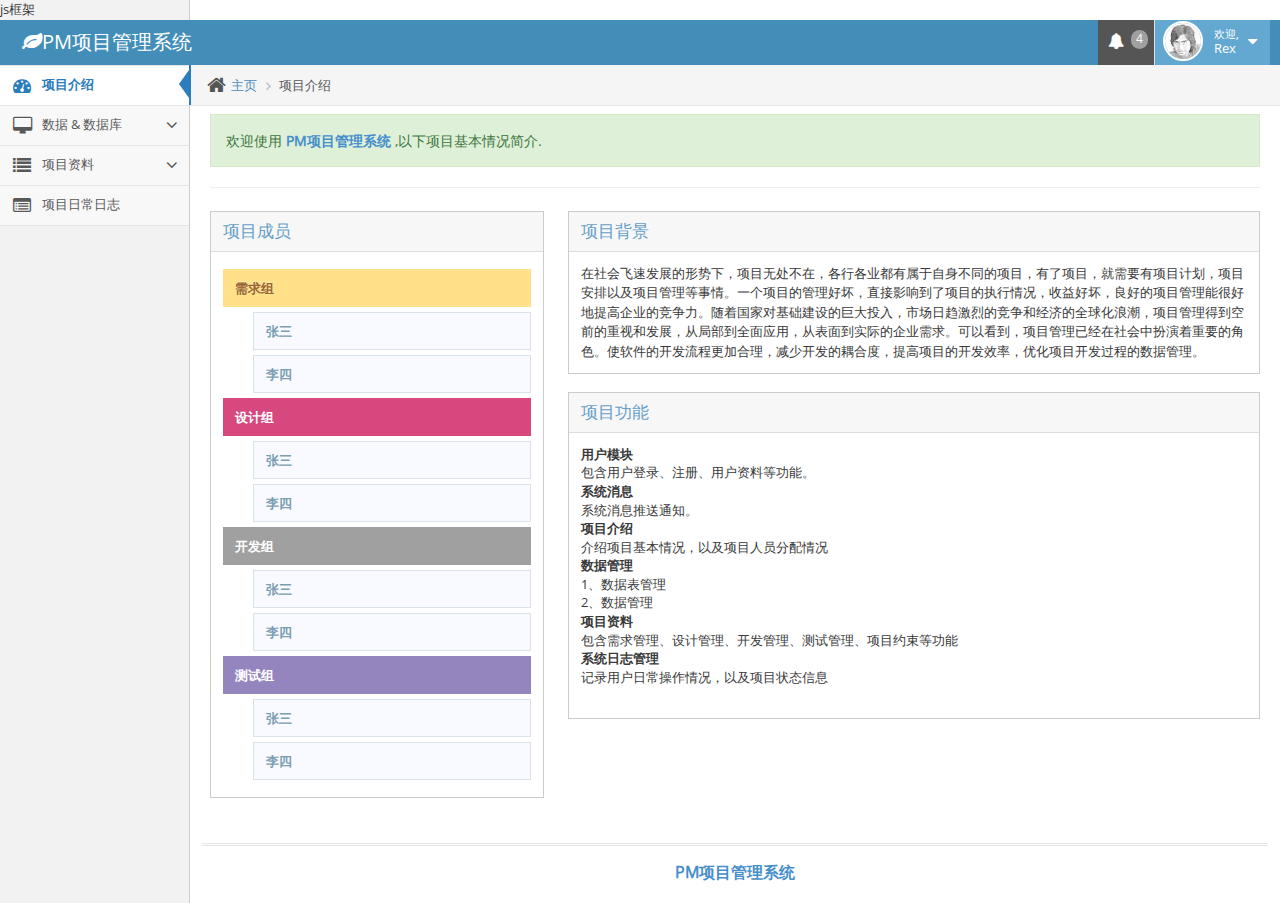
==== index.html @ 8cd5aca8 "upload files" ====
<!DOCTYPE html>
<html>
	<head>
		<meta http-equiv="Content-Type" content="text/html;charset=utf-8" />
		<title>PM项目管理系统</title>
        <!--bootstrap样式-->
		<link rel="stylesheet" href="resources/assets/css/bootstrap.min.css" />
        <!--图标-->
		<link rel="stylesheet" href="resources/assets/font-awesome/4.2.0/css/font-awesome.min.css" />
		<!--字体-->
        <link rel="stylesheet" href="resources/assets/fonts/fonts.googleapis.com.css" />
        <!--ace框架样式-->
		<link rel="stylesheet" href="resources/assets/css/ace.min.css" class="ace-main-stylesheet" id="main-ace-style" />
        <script src="resources/assets/js/jquery.2.1.1.min.js"></script>
		js框架
		<script src="resources/js/index.js"></script>
		<script src="resources/js/app/dbApp/dbComp.js"></script>
        <!--bootstrap的js-->
		<script src="resources/assets/js/bootstrap.min.js"></script>
        <!--框架js-->
		<script src="resources/assets/js/ace-elements.min.js"></script>
		<script src="resources/assets/js/ace.min.js"></script>
        <script src="resources/assets/js/ace-extra.min.js"></script>
	</head>

	<body class="no-skin">
        <!--顶部-->
		<div id="navbar" class="navbar navbar-default">
            <script type="text/javascript">
				try{ace.settings.check('navbar' , 'fixed')}catch(e){}
			</script>
			<div class="navbar-container" id="navbar-container">
				<div class="navbar-header pull-left">
					<a href="index.html" class="navbar-brand">
						<small><i class="fa fa-leaf"></i>PM项目管理系统</small>
					</a>
				</div>

				<div class="navbar-buttons navbar-header pull-right" role="navigation">
					<ul class="nav ace-nav">
						<li class="grey">
							<a data-toggle="dropdown" class="dropdown-toggle" href="#">
								<i class="ace-icon fa fa-bell"></i>
								<span class="badge badge-grey">4</span>
							</a>
							<ul class="dropdown-menu-right dropdown-navbar dropdown-menu dropdown-caret dropdown-close">
								<li class="dropdown-header">
									<i class="ace-icon fa fa-check"></i>
									4 数据更新
								</li>
								<li class="dropdown-content">
									<ul class="dropdown-menu dropdown-navbar">
										<li>
											<a href="#" class="clearfix">
												<img src="resources/assets/avatars/avatar.png" class="msg-photo" alt="Alex's Avatar" />
												<span class="msg-body">
													<span class="msg-title">
														<span class="blue">王五:</span>
														提交了任务
													</span>
													<span class="msg-time">
														<i class="ace-icon fa fa-clock-o"></i>
														<span>1 分钟之前</span>
													</span>
												</span>
											</a>
										</li>
										<li>
											<a href="#" class="clearfix">
												<img src="resources/assets/avatars/avatar3.png" class="msg-photo" alt="Susan's Avatar" />
												<span class="msg-body">
													<span class="msg-title">
														<span class="blue">张三:</span>
														修改了数据表test
													</span>
													<span class="msg-time">
														<i class="ace-icon fa fa-clock-o"></i>
														<span>20 分钟之前</span>
													</span>
												</span>
											</a>
										</li>
										<li>
											<a href="#" class="clearfix">
												<img src="resources/assets/avatars/avatar4.png" class="msg-photo" alt="Bob's Avatar" />
												<span class="msg-body">
													<span class="msg-title">
														<span class="blue">李四:</span>
														提交了任务A设计文档
													</span>
													<span class="msg-time">
														<i class="ace-icon fa fa-clock-o"></i>
														<span>13:15</span>
													</span>
												</span>
											</a>
										</li>
										<li>
											<a href="#" class="clearfix">
												<img src="resources/assets/avatars/avatar2.png" class="msg-photo" alt="Kate's Avatar" />
												<span class="msg-body">
													<span class="msg-title">
														<span class="blue">杨六:</span>
														删除了数据表test记录1 ...
													</span>
													<span class="msg-time">
														<i class="ace-icon fa fa-clock-o"></i>
														<span>13:33</span>
													</span>
												</span>
											</a>
										</li>
										<li>
											<a href="#" class="clearfix">
												<img src="resources/assets/avatars/avatar5.png" class="msg-photo" alt="Fred's Avatar" />
												<span class="msg-body">
													<span class="msg-title">
														<span class="blue">陈一:</span>
														审核了任务六的部署申请
													</span>
													<span class="msg-time">
														<i class="ace-icon fa fa-clock-o"></i>
														<span>22:09</span>
													</span>
												</span>
											</a>
										</li>
									</ul>
								</li>
							</ul>
						</li>

						<li class="light-blue">
							<a data-toggle="dropdown" href="#" class="dropdown-toggle">
								<img class="nav-user-photo" src="resources/assets/avatars/user.jpg" alt="Jason's Photo" />
								<span class="user-info">
									<small>欢迎,</small>
									Rex
								</span>
								<i class="ace-icon fa fa-caret-down"></i>
							</a>
							<ul class="user-menu dropdown-menu-right dropdown-menu dropdown-yellow dropdown-caret dropdown-close">
								<li>
									<a onclick="showProfile()">
										<i class="ace-icon fa fa-user"></i>
										个人资料
									</a>
								</li>
								<li class="divider"></li>
								<li>
									<a href="login.html" id="loginout">
										<i class="ace-icon fa fa-power-off"></i>
										注销
									</a>
								</li>
							</ul>
						</li>
					</ul>
				</div>
			</div>
		</div>

        <!--左侧导航菜单-->
		<!--等于号左边的表示属性，右边表示值-->
		<div class="main-container" id="main-container">
			<div id="sidebar" class="sidebar responsive">
				<ul class="nav nav-list" id="pm-nav">
					<li class="active">
						<a comp="projectIntrComp" style="cursor: pointer">
							<i class="menu-icon fa fa-tachometer"></i>
							<span class="menu-text"> 项目介绍 </span>
						</a>
					</li>
					<li class="">
						<a href="#" class="dropdown-toggle">
							<i class="menu-icon fa fa-desktop"></i>
							<span class="menu-text">
								数据 &amp; 数据库
							</span>
							<b class="arrow fa fa-angle-down"></b>
						</a>
						<ul class="submenu">
							<li class="">
								<a href="#" class="dropdown-toggle">
									<i class="menu-icon fa fa-caret-right"></i>
									数据库管理
									<b class="arrow fa fa-angle-down"></b>
								</a>
								<ul class="submenu">
									<li class="">
										<a comp="dbDetailComp" style="cursor: pointer">
											<i class="menu-icon fa fa-caret-right"></i>
											数据表详情
										</a>
									</li>
									<li class="">
										<a comp="dbComp" style="cursor: pointer">
											<i class="menu-icon fa fa-caret-right"></i>
											SQL脚本
										</a>
									</li>
								</ul>
							</li>
						</ul>
					</li>
					<li class="">
						<a href="#" class="dropdown-toggle">
							<i class="menu-icon fa fa-list"></i>
							<span class="menu-text"> 项目资料 </span>
							<b class="arrow fa fa-angle-down"></b>
						</a>
						<ul class="submenu">
                            <li class="">
								<a comp="projectDocumentComp" style="cursor: pointer">
									<i class="menu-icon fa fa-caret-right"></i>
									项目约束
								</a>
							</li>
							<li class="">
								<a comp="needDocumentComp" style="cursor: pointer">
									<i class="menu-icon fa fa-caret-right"></i>
									需求文档
								</a>
							</li>
							<li class="">
								<a comp="designDocumentComp" style="cursor: pointer">
									<i class="menu-icon fa fa-caret-right"></i>
									设计文档
								</a>
							</li>
							<li class="">
								<a comp="develorDocumentComp" style="cursor: pointer">
									<i class="menu-icon fa fa-caret-right"></i>
									开发文档
								</a>
							</li>
							
							<li class="">
								<a comp="testDocumentComp" style="cursor: pointer">
									<i class="menu-icon fa fa-caret-right"></i>
									测试文档
								</a>
							</li>
						</ul>
					</li>
					<li class="">
						<a comp="logComp" style="cursor: pointer">
							<i class="menu-icon fa fa-list-alt"></i>
							<span class="menu-text">项目日常日志</span>
						</a>
					</li>
				</ul>
			</div>

            <!--中间内容展示-->
			<div class="main-content">
				<div class="main-content-inner">
                    <!--顶部介绍-->
					<div class="breadcrumbs" id="breadcrumbs">
						<ul class="breadcrumb">
							<li>
								<i class="ace-icon fa fa-home home-icon"></i>
								<a href="#">主页</a>
							</li>
							<li class="active" id="childTitle">项目介绍</li>
						</ul>
					</div>
                    
                    <!--中间展示面板-->
					<div class="page-content">
						<div id="middle-content">
                            <iframe id="iframe" style="border:0px;frameborder:0px;width:100%;height:685px;scrolling=no" src="introduce.html">
                            </iframe>
                        </div>
					</div>
				</div>
			</div>

            <!--底部-->
			<div class="footer">
				<div class="footer-inner">
					<div class="footer-content">
						<span class="bigger-120">
							<span class="blue bolder">PM项目管理系统</span>
						</span>
					</div>
				</div>
			</div>
		</div>
	</body>
</html>
---- resources/assets/fonts/fonts.googleapis.com.css ----
@font-face {
  font-family: 'Open Sans';
  font-style: normal;
  font-weight: 300;
  src: local('Open Sans Light'), local('OpenSans-Light'), url(aaa.woff) format('woff');
}
@font-face {
  font-family: 'Open Sans';
  font-style: normal;
  font-weight: 400;
  src: local('Open Sans'), local('OpenSans'), url(abc.woff) format('woff');
}
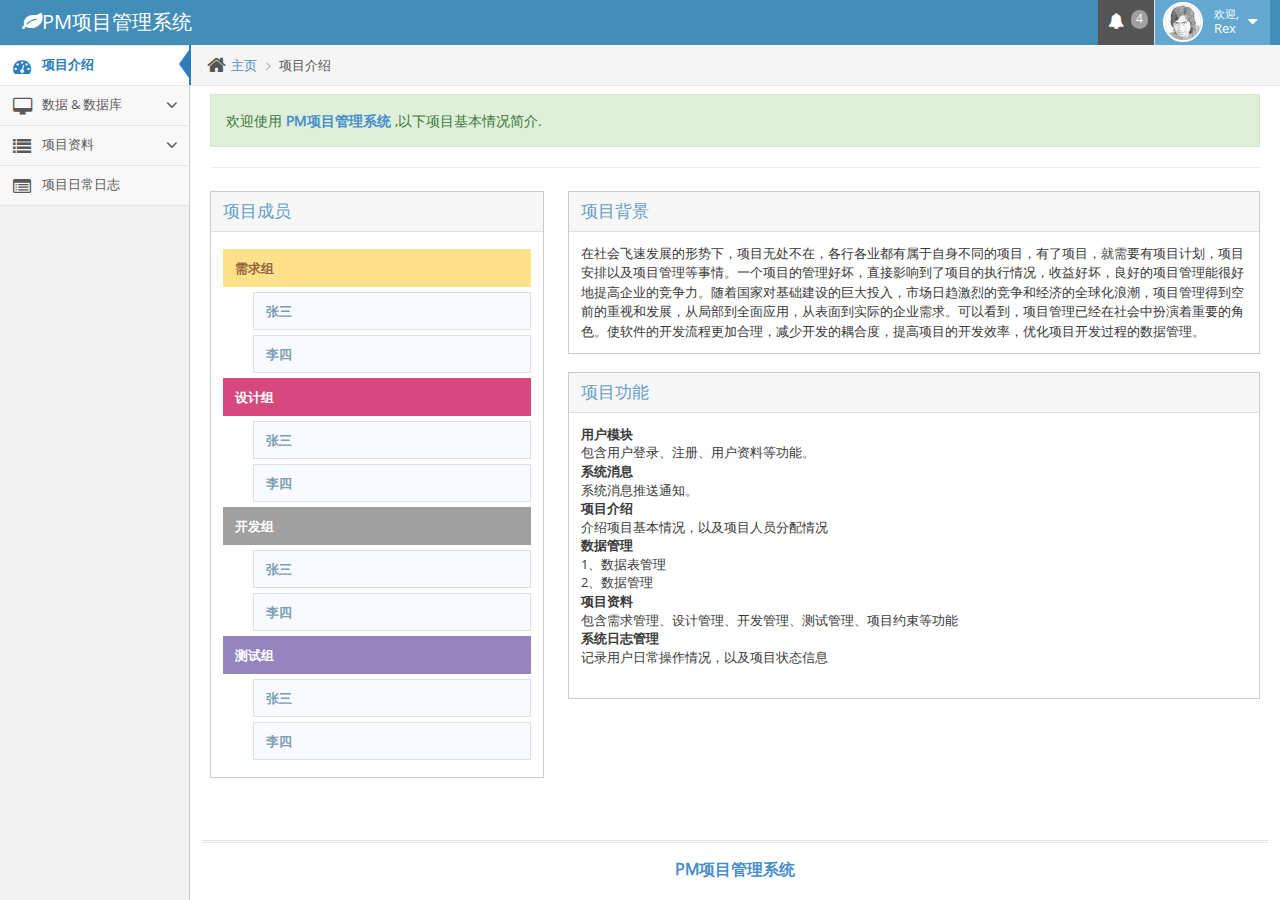
==== commit f56e2f3a: "upload files" ====
--- a/index.html
+++ b/index.html
@@ -12,7 +12,6 @@
         <!--ace框架样式-->
 		<link rel="stylesheet" href="resources/assets/css/ace.min.css" class="ace-main-stylesheet" id="main-ace-style" />
         <script src="resources/assets/js/jquery.2.1.1.min.js"></script>
-		js框架
 		<script src="resources/js/index.js"></script>
 		<script src="resources/js/app/dbApp/dbComp.js"></script>
         <!--bootstrap的js-->
@@ -269,7 +268,7 @@
                     <!--中间展示面板-->
 					<div class="page-content">
 						<div id="middle-content">
-                            <iframe id="iframe" style="border:0px;frameborder:0px;width:100%;height:685px;scrolling=no" src="introduce.html">
+                            <iframe id="swan" style="border:0px;frameborder:0px;width:100%;height:685px;scrolling=no" src="introduce.html">
                             </iframe>
                         </div>
 					</div>
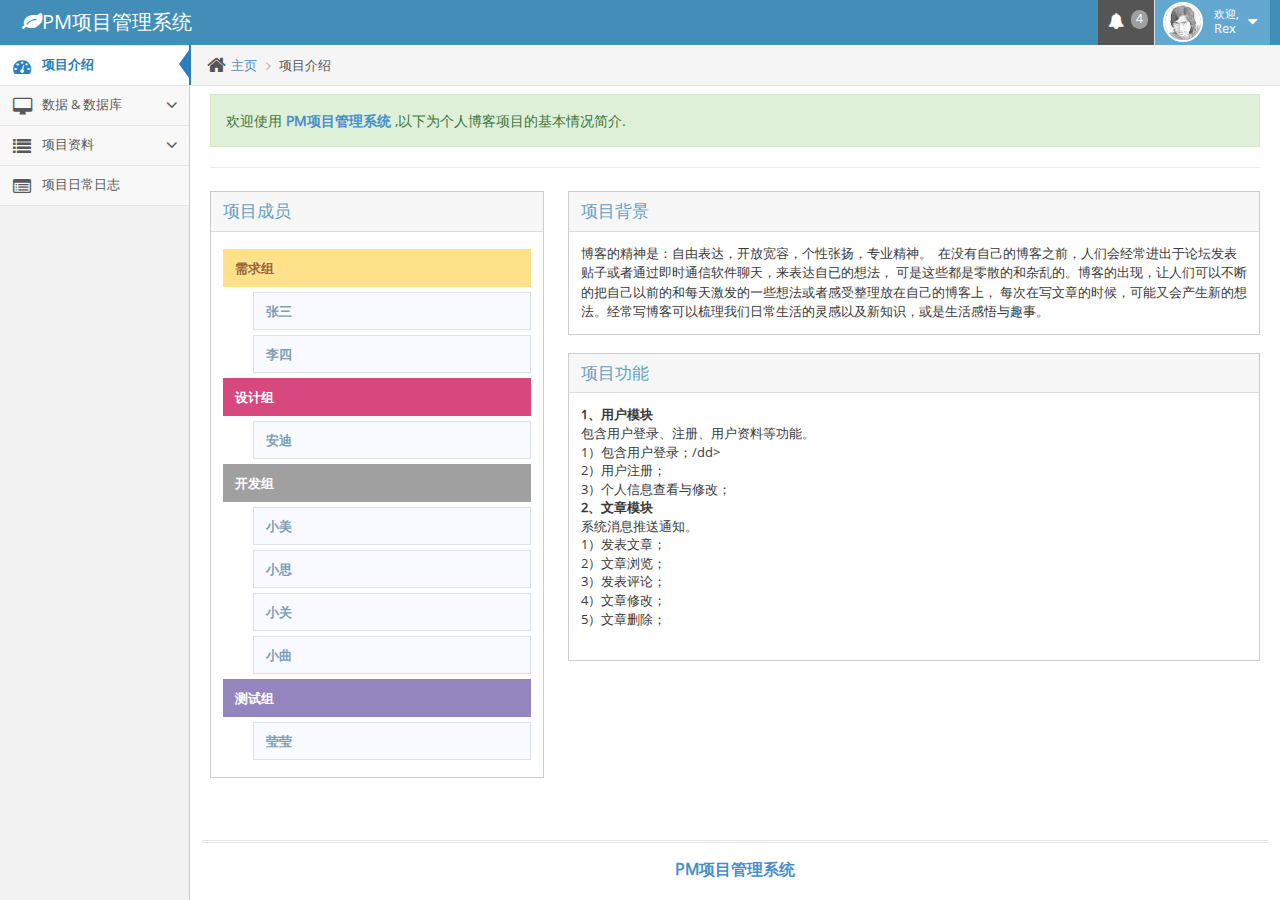
==== commit 45665082: "upload files" ====
--- a/index.html
+++ b/index.html
@@ -51,7 +51,7 @@
 									<ul class="dropdown-menu dropdown-navbar">
 										<li>
 											<a href="#" class="clearfix">
-												<img src="resources/assets/avatars/avatar.png" class="msg-photo" alt="Alex's Avatar" />
+												<img src="resources/assets/avatars/avatar.png" class="msg-photo" />
 												<span class="msg-body">
 													<span class="msg-title">
 														<span class="blue">王五:</span>
@@ -66,7 +66,7 @@
 										</li>
 										<li>
 											<a href="#" class="clearfix">
-												<img src="resources/assets/avatars/avatar3.png" class="msg-photo" alt="Susan's Avatar" />
+												<img src="resources/assets/avatars/avatar3.png" class="msg-photo"/>
 												<span class="msg-body">
 													<span class="msg-title">
 														<span class="blue">张三:</span>
@@ -81,7 +81,7 @@
 										</li>
 										<li>
 											<a href="#" class="clearfix">
-												<img src="resources/assets/avatars/avatar4.png" class="msg-photo" alt="Bob's Avatar" />
+												<img src="resources/assets/avatars/avatar4.png" class="msg-photo" />
 												<span class="msg-body">
 													<span class="msg-title">
 														<span class="blue">李四:</span>
@@ -96,7 +96,7 @@
 										</li>
 										<li>
 											<a href="#" class="clearfix">
-												<img src="resources/assets/avatars/avatar2.png" class="msg-photo" alt="Kate's Avatar" />
+												<img src="resources/assets/avatars/avatar2.png" class="msg-photo" />
 												<span class="msg-body">
 													<span class="msg-title">
 														<span class="blue">杨六:</span>
@@ -111,7 +111,7 @@
 										</li>
 										<li>
 											<a href="#" class="clearfix">
-												<img src="resources/assets/avatars/avatar5.png" class="msg-photo" alt="Fred's Avatar" />
+												<img src="resources/assets/avatars/avatar5.png" class="msg-photo"/>
 												<span class="msg-body">
 													<span class="msg-title">
 														<span class="blue">陈一:</span>
@@ -131,7 +131,7 @@
 
 						<li class="light-blue">
 							<a data-toggle="dropdown" href="#" class="dropdown-toggle">
-								<img class="nav-user-photo" src="resources/assets/avatars/user.jpg" alt="Jason's Photo" />
+								<img class="nav-user-photo" src="resources/assets/avatars/user.jpg"/>
 								<span class="user-info">
 									<small>欢迎,</small>
 									Rex
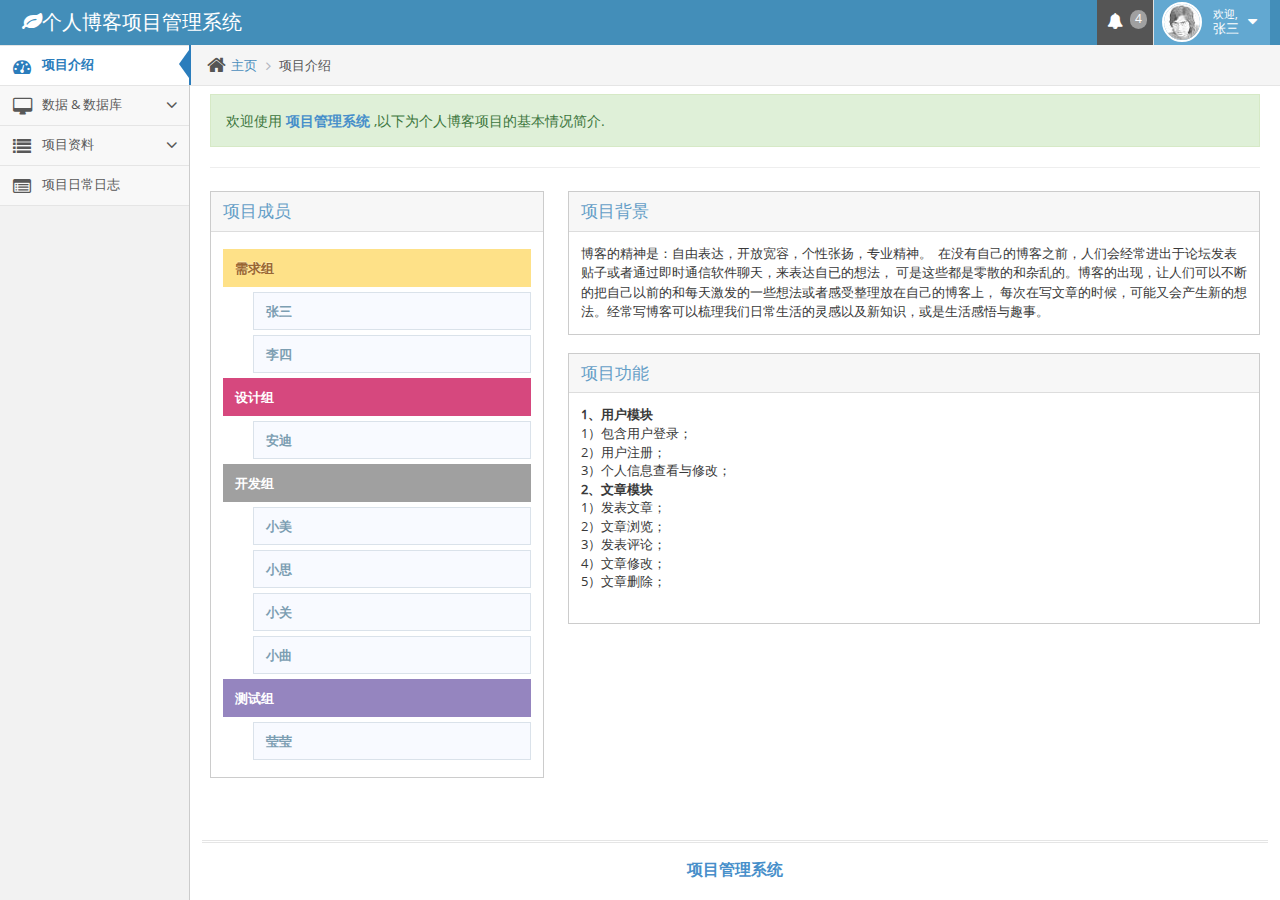
==== commit 9d06c431: "upload files" ====
--- a/index.html
+++ b/index.html
@@ -2,7 +2,7 @@
 <html>
 	<head>
 		<meta http-equiv="Content-Type" content="text/html;charset=utf-8" />
-		<title>PM项目管理系统</title>
+		<title>个人博客项目管理系统</title>
         <!--bootstrap样式-->
 		<link rel="stylesheet" href="resources/assets/css/bootstrap.min.css" />
         <!--图标-->
@@ -13,7 +13,6 @@
 		<link rel="stylesheet" href="resources/assets/css/ace.min.css" class="ace-main-stylesheet" id="main-ace-style" />
         <script src="resources/assets/js/jquery.2.1.1.min.js"></script>
 		<script src="resources/js/index.js"></script>
-		<script src="resources/js/app/dbApp/dbComp.js"></script>
         <!--bootstrap的js-->
 		<script src="resources/assets/js/bootstrap.min.js"></script>
         <!--框架js-->
@@ -25,32 +24,28 @@
 	<body class="no-skin">
         <!--顶部-->
 		<div id="navbar" class="navbar navbar-default">
-            <script type="text/javascript">
-				try{ace.settings.check('navbar' , 'fixed')}catch(e){}
-			</script>
 			<div class="navbar-container" id="navbar-container">
 				<div class="navbar-header pull-left">
 					<a href="index.html" class="navbar-brand">
-						<small><i class="fa fa-leaf"></i>PM项目管理系统</small>
+						<small><i class="fa fa-leaf"></i>个人博客项目管理系统</small>
 					</a>
 				</div>
 
 				<div class="navbar-buttons navbar-header pull-right" role="navigation">
 					<ul class="nav ace-nav">
 						<li class="grey">
-							<a data-toggle="dropdown" class="dropdown-toggle" href="#">
+							<a data-toggle="dropdown" class="dropdown-toggle" href="">
 								<i class="ace-icon fa fa-bell"></i>
 								<span class="badge badge-grey">4</span>
 							</a>
 							<ul class="dropdown-menu-right dropdown-navbar dropdown-menu dropdown-caret dropdown-close">
 								<li class="dropdown-header">
-									<i class="ace-icon fa fa-check"></i>
-									4 数据更新
+									4 条新消息
 								</li>
 								<li class="dropdown-content">
 									<ul class="dropdown-menu dropdown-navbar">
 										<li>
-											<a href="#" class="clearfix">
+											<a href="" class="clearfix">
 												<img src="resources/assets/avatars/avatar.png" class="msg-photo" />
 												<span class="msg-body">
 													<span class="msg-title">
@@ -65,7 +60,7 @@
 											</a>
 										</li>
 										<li>
-											<a href="#" class="clearfix">
+											<a href="" class="clearfix">
 												<img src="resources/assets/avatars/avatar3.png" class="msg-photo"/>
 												<span class="msg-body">
 													<span class="msg-title">
@@ -80,7 +75,7 @@
 											</a>
 										</li>
 										<li>
-											<a href="#" class="clearfix">
+											<a href="" class="clearfix">
 												<img src="resources/assets/avatars/avatar4.png" class="msg-photo" />
 												<span class="msg-body">
 													<span class="msg-title">
@@ -89,13 +84,13 @@
 													</span>
 													<span class="msg-time">
 														<i class="ace-icon fa fa-clock-o"></i>
-														<span>13:15</span>
-													</span>
-												</span>
-											</a>
-										</li>
-										<li>
-											<a href="#" class="clearfix">
+														<span>2016-05-01 13:15</span>
+													</span>
+												</span>
+											</a>
+										</li>
+										<li>
+											<a href="" class="clearfix">
 												<img src="resources/assets/avatars/avatar2.png" class="msg-photo" />
 												<span class="msg-body">
 													<span class="msg-title">
@@ -110,7 +105,7 @@
 											</a>
 										</li>
 										<li>
-											<a href="#" class="clearfix">
+											<a href="" class="clearfix">
 												<img src="resources/assets/avatars/avatar5.png" class="msg-photo"/>
 												<span class="msg-body">
 													<span class="msg-title">
@@ -130,11 +125,10 @@
 						</li>
 
 						<li class="light-blue">
-							<a data-toggle="dropdown" href="#" class="dropdown-toggle">
+							<a data-toggle="dropdown" href="" class="dropdown-toggle">
 								<img class="nav-user-photo" src="resources/assets/avatars/user.jpg"/>
 								<span class="user-info">
-									<small>欢迎,</small>
-									Rex
+									<small>欢迎,</small>张三
 								</span>
 								<i class="ace-icon fa fa-caret-down"></i>
 							</a>
@@ -165,13 +159,13 @@
 			<div id="sidebar" class="sidebar responsive">
 				<ul class="nav nav-list" id="pm-nav">
 					<li class="active">
-						<a comp="projectIntrComp" style="cursor: pointer">
+						<a comp="introduce" pageh="651px" style="cursor: pointer">
 							<i class="menu-icon fa fa-tachometer"></i>
 							<span class="menu-text"> 项目介绍 </span>
 						</a>
 					</li>
 					<li class="">
-						<a href="#" class="dropdown-toggle">
+						<a href="" class="dropdown-toggle">
 							<i class="menu-icon fa fa-desktop"></i>
 							<span class="menu-text">
 								数据 &amp; 数据库
@@ -180,70 +174,61 @@
 						</a>
 						<ul class="submenu">
 							<li class="">
-								<a href="#" class="dropdown-toggle">
-									<i class="menu-icon fa fa-caret-right"></i>
-									数据库管理
-									<b class="arrow fa fa-angle-down"></b>
-								</a>
-								<ul class="submenu">
-									<li class="">
-										<a comp="dbDetailComp" style="cursor: pointer">
-											<i class="menu-icon fa fa-caret-right"></i>
-											数据表详情
-										</a>
-									</li>
-									<li class="">
-										<a comp="dbComp" style="cursor: pointer">
-											<i class="menu-icon fa fa-caret-right"></i>
-											SQL脚本
-										</a>
-									</li>
-								</ul>
+								<a comp="db" pageh="800px" style="cursor: pointer">
+									<i class="menu-icon fa fa-caret-right"></i>
+									<span>数据表详情</span>
+								</a>
+							</li>
+							<li class="">
+								<a comp="dbsql" pageh="600px" style="cursor: pointer">
+									<i class="menu-icon fa fa-caret-right"></i>
+									<span>SQL脚本</span>
+								</a>
 							</li>
 						</ul>
 					</li>
 					<li class="">
-						<a href="#" class="dropdown-toggle">
+						<a href="" class="dropdown-toggle">
 							<i class="menu-icon fa fa-list"></i>
 							<span class="menu-text"> 项目资料 </span>
 							<b class="arrow fa fa-angle-down"></b>
 						</a>
 						<ul class="submenu">
                             <li class="">
-								<a comp="projectDocumentComp" style="cursor: pointer">
-									<i class="menu-icon fa fa-caret-right"></i>
-									项目约束
-								</a>
-							</li>
-							<li class="">
-								<a comp="needDocumentComp" style="cursor: pointer">
-									<i class="menu-icon fa fa-caret-right"></i>
-									需求文档
-								</a>
-							</li>
-							<li class="">
-								<a comp="designDocumentComp" style="cursor: pointer">
-									<i class="menu-icon fa fa-caret-right"></i>
-									设计文档
-								</a>
-							</li>
-							<li class="">
-								<a comp="develorDocumentComp" style="cursor: pointer">
-									<i class="menu-icon fa fa-caret-right"></i>
-									开发文档
+								<a comp="item" pageh="800px" style="cursor: pointer">
+									<i class="menu-icon fa fa-caret-right"></i>
+									<span>项目约束</span>
+								</a>
+							</li>
+							<li class="">
+								<a comp="need" pageh="900px" style="cursor: pointer">
+									<i class="menu-icon fa fa-caret-right"></i>
+									<span>需求文档</span>
+								</a>
+							</li>
+							<li class="">
+								<a comp="" style="cursor: pointer">
+									<i class="menu-icon fa fa-caret-right"></i>
+									<span>设计文档</span>
+								</a>
+							</li>
+							<li class="">
+								<a comp="" style="cursor: pointer">
+									<i class="menu-icon fa fa-caret-right"></i>
+									<span>开发文档</span>
 								</a>
 							</li>
 							
 							<li class="">
-								<a comp="testDocumentComp" style="cursor: pointer">
-									<i class="menu-icon fa fa-caret-right"></i>
-									测试文档
+								<a comp="" style="cursor: pointer">
+									<i class="menu-icon fa fa-caret-right"></i>
+									<span>测试文档</span>
 								</a>
 							</li>
 						</ul>
 					</li>
 					<li class="">
-						<a comp="logComp" style="cursor: pointer">
+						<a comp="log" pageh="1160px" style="cursor: pointer">
 							<i class="menu-icon fa fa-list-alt"></i>
 							<span class="menu-text">项目日常日志</span>
 						</a>
@@ -259,7 +244,7 @@
 						<ul class="breadcrumb">
 							<li>
 								<i class="ace-icon fa fa-home home-icon"></i>
-								<a href="#">主页</a>
+								<a href="">主页</a>
 							</li>
 							<li class="active" id="childTitle">项目介绍</li>
 						</ul>
@@ -280,7 +265,7 @@
 				<div class="footer-inner">
 					<div class="footer-content">
 						<span class="bigger-120">
-							<span class="blue bolder">PM项目管理系统</span>
+							<span class="blue bolder">项目管理系统</span>
 						</span>
 					</div>
 				</div>
--- a/resources/assets/css/ace.min.css
+++ b/resources/assets/css/ace.min.css
@@ -1 +1 @@
-html{min-height:100%;position:relative}body{background-color:#e4e6e9;min-height:100%;padding-bottom:0;font-family:'Open Sans';font-size:13px;color:#393939;line-height:1.5}.main-container:before{display:block;content:"";position:absolute;z-index:-2;width:100%;max-width:inherit;bottom:0;top:0;background-color:#FFF}.main-container.container,.rtl .main-container.container{padding-left:0;padding-right:0}.main-container.container:before{-webkit-box-shadow:0 0 0 1px rgba(0,0,0,.1);box-shadow:0 0 0 1px rgba(0,0,0,.1);width:inherit}@media (max-width:767px){.main-container.container:before{-webkit-box-shadow:none;box-shadow:none;width:100%}}.main-content{margin-left:0;min-height:100%;padding:0}.main-content:before,.main-content:after{content:" ";display:table}.main-content:after{clear:both}.sidebar+.main-content{margin-left:190px}.page-content{background-color:#fff;position:relative;margin:0;padding:8px 20px 24px}.page-header{margin:0 0 12px;border-bottom:1px dotted #e2e2e2;padding-bottom:16px;padding-top:7px}.page-header h1{padding:0;margin:0 8px;font-size:24px;font-weight:lighter;color:#2679b5}.page-header h1 small{margin:0 6px;font-size:14px;font-weight:400;color:#8089a0}.ajax-loading-overlay{position:absolute;z-index:1999;left:0;right:0;top:0;bottom:0;background-color:rgba(255,255,255,.5);filter:progid:DXImageTransform.Microsoft.gradient(startColorstr='#80FFFFFF', endColorstr='#80FFFFFF', GradientType=0)}.ajax-loading-overlay>.ajax-loading-icon{position:relative;left:8px;top:8px}.ajax-loading-overlay.content-loaded{background-color:rgba(255,255,255,.4);filter:progid:DXImageTransform.Microsoft.gradient(startColorstr='#66FFFFFF', endColorstr='#66FFFFFF', GradientType=0)}.ajax-loading-overlay.almost-loaded{background-color:rgba(255,255,255,.3);filter:progid:DXImageTransform.Microsoft.gradient(startColorstr='#4CFFFFFF', endColorstr='#4CFFFFFF', GradientType=0)}.ajax-loading-overlay.ajax-overlay-body{position:fixed;z-index:2999}.ajax-loading-overlay.ajax-overlay-body>.ajax-loading-icon{left:8px;top:8px}.ace-icon{text-align:center}a:focus,a:active{text-decoration:none}h1{font-size:32px;font-weight:400;font-family:"Open Sans","Helvetica Neue",Helvetica,Arial,sans-serif}h1.smaller{font-size:31px}h1.bigger{font-size:33px}h1.block{margin-bottom:16px}h2{font-size:26px;font-weight:400;font-family:"Open Sans","Helvetica Neue",Helvetica,Arial,sans-serif}h2.smaller{font-size:25px}h2.bigger{font-size:27px}h2.block{margin-bottom:16px}h3{font-size:22px;font-weight:400;font-family:"Open Sans","Helvetica Neue",Helvetica,Arial,sans-serif}h3.smaller{font-size:21px}h3.bigger{font-size:23px}h3.block{margin-bottom:16px}h4{font-size:18px;font-weight:400;font-family:"Open Sans","Helvetica Neue",Helvetica,Arial,sans-serif}h4.smaller{font-size:17px}h4.bigger{font-size:19px}h4.block{margin-bottom:16px}h5{font-size:15px;font-weight:400;font-family:"Open Sans","Helvetica Neue",Helvetica,Arial,sans-serif}h5.smaller{font-size:14px}h5.bigger{font-size:16px}h5.block{margin-bottom:16px}h6{font-size:13px;font-weight:400;font-family:"Open Sans","Helvetica Neue",Helvetica,Arial,sans-serif}h6.smaller{font-size:12px}h6.bigger{font-size:14px}h6.block{margin-bottom:16px}ul,ol{margin-top:0;margin-bottom:10px;margin-right:0;margin-left:25px;padding:0}ul.margin-5,ol.margin-5{margin-left:5px}ul.margin-10,ol.margin-10{margin-left:10px}ul.margin-15,ol.margin-15{margin-left:15px}ul.margin-20,ol.margin-20{margin-left:20px}li>ul,li>ol{margin-left:18px}.list-unstyled,.list-inline{margin-left:0}.list-unstyled>li>.ace-icon:first-child,.list-inline>li>.ace-icon:first-child{width:18px;text-align:center}.spaced>li{margin-top:9px;margin-bottom:9px}.spaced2>li{margin-top:15px;margin-bottom:15px}li.divider{margin-top:3px;margin-bottom:3px;height:0;font-size:0}.spaced>li.divider{margin-top:5px;margin-bottom:5px}.spaced2>li.divider{margin-top:8px;margin-bottom:8px}li.divider:before{content:"";display:inline-block}blockquote,blockquote.pull-right,.blockquote-reverse{border-color:#e5eaf1}pre.prettyprint{white-space:pre-wrap}.well{border-radius:0}.well h1,.well h2,.well h3,.well h4,.well h5,.well h6{margin-top:0}.well h1,.well h2,.well h3{line-height:36px}.alert{font-size:14px;border-radius:0}.alert .close{font-size:16px}.alert-block p+p{margin-top:10px}.pagination>li>span,.pager>li>span{border-width:1px;border-radius:0!important}.pagination>li>a,.pager>li>a{border-width:1px;border-color:#d4dfe3;border-radius:0!important;color:#2283c5;background-color:#fafafa;margin:0 -1px 0 0;position:relative;z-index:auto}.pagination>li>a:hover,.pager>li>a:hover{color:#1c6ca2;background-color:#eaeff2;border-color:#c1d1d7;z-index:1}.pagination>li>a:focus,.pager>li>a:focus{background-color:#eaeef2}.pagination>li.disabled>a,.pager>li.disabled>a,.pagination>li.disabled>a:hover,.pager>li.disabled>a:hover{background-color:#f9f9f9;border-color:#d9d9d9;z-index:auto}.pagination>li.active>a,.pagination>li.active>a:hover{background-color:#6faed9;border-color:#6faed9;color:#fff;text-shadow:0 -1px 0 rgba(0,0,0,.25);z-index:2}.list-group{margin-left:auto}.list-group-item{border-radius:0!important}.lighter{font-weight:lighter}.bolder{font-weight:bolder}.inline{display:inline-block!important}.block{display:block!important}.center,.align-center{text-align:center!important}.align-left{text-align:left!important}.align-right{text-align:right!important}.middle{vertical-align:middle}.align-middle{vertical-align:middle!important}.align-top{vertical-align:top!important}.align-bottom{vertical-align:bottom!important}.position-relative,.pos-rel{position:relative}.position-absolute,.pos-abs{position:absolute}.no-float{float:none!important}.line-height-normal{line-height:normal!important}.line-height-0{line-height:0!important}.line-height-1{line-height:1!important}.line-height-125{line-height:1.25!important}.line-height-150{line-height:1.5!important}.dark{color:#333!important}.white{color:#fff!important}.red{color:#dd5a43!important}.red2{color:#e08374!important}.light-red{color:#f77!important}.blue{color:#478fca!important}.light-blue{color:#93cbf9!important}.green{color:#69aa46!important}.light-green{color:#b0d877!important}.orange{color:#ff892a!important}.orange2{color:#feb902!important}.light-orange{color:#fcac6f!important}.purple{color:#a069c3!important}.pink{color:#c6699f!important}.pink2{color:#d6487e!important}.brown{color:brown!important}.grey{color:#777!important}.light-grey{color:#bbb!important}.bigger-110{font-size:110%!important}.bigger-120{font-size:120%!important}.bigger-130{font-size:130%!important}.bigger-140{font-size:140%!important}.bigger-150{font-size:150%!important}.bigger-160{font-size:160%!important}.bigger-170{font-size:170%!important}.bigger-180{font-size:180%!important}.bigger-190{font-size:190%!important}.bigger-200{font-size:200%!important}.bigger-210{font-size:210%!important}.bigger-220{font-size:220%!important}.bigger-230{font-size:230%!important}.bigger-240{font-size:240%!important}.bigger-250{font-size:250%!important}.bigger-260{font-size:260%!important}.bigger-270{font-size:270%!important}.bigger-280{font-size:280%!important}.bigger-290{font-size:290%!important}.bigger-300{font-size:300%!important}.bigger-115{font-size:115%!important}.bigger-125{font-size:125%!important}.bigger-175{font-size:175%!important}.bigger-225{font-size:225%!important}.bigger-275{font-size:275%!important}.smaller-90{font-size:90%!important}.smaller-80{font-size:80%!important}.smaller-70{font-size:70%!important}.smaller-60{font-size:60%!important}.smaller-50{font-size:50%!important}.smaller-40{font-size:40%!important}.smaller-30{font-size:30%!important}.smaller-20{font-size:20%!important}.smaller-75{font-size:75%!important}.width-20{width:20%!important}.width-25{width:25%!important}.width-30{width:30%!important}.width-35{width:35%!important}.width-40{width:40%!important}.width-45{width:45%!important}.width-50{width:50%!important}.width-55{width:55%!important}.width-60{width:60%!important}.width-65{width:65%!important}.width-70{width:70%!important}.width-75{width:75%!important}.width-80{width:80%!important}.width-85{width:85%!important}.width-90{width:90%!important}.width-95{width:95%!important}.width-100{width:100%!important}.width-75{width:75%!important}.width-25{width:25%!important}.width-auto{width:auto!important}.height-auto{height:auto!important}.no-padding{padding:0!important}.no-padding-bottom{padding-bottom:0!important}.no-padding-top{padding-top:0!important}.no-padding-left{padding-left:0!important}.no-padding-right{padding-right:0!important}.no-margin{margin:0!important}.no-margin-bottom{margin-bottom:0!important}.no-margin-top{margin-top:0!important}.no-margin-left{margin-left:0!important}.no-margin-right{margin-right:0!important}.no-border{border-width:0}.no-border-bottom{border-bottom-width:0}.no-border-top{border-top-width:0}.no-border-left{border-left-width:0}.no-border-right{border-right-width:0}.overflow-hidden{overflow:hidden!important}.overflow-scroll{overflow-x:hidden!important;overflow-y:scroll!important}.no-radius{border-radius:0!important}.no-text-shadow{text-shadow:none!important}.hr{display:block;height:0;overflow:hidden;font-size:0;border-width:1px 0 0 0;border-top:1px solid #E3E3E3;margin:12px 0;border-top-color:rgba(0,0,0,.11)}.hr-double{height:3px;border-top:1px solid #E3E3E3;border-bottom:1px solid #E3E3E3;border-top-color:rgba(0,0,0,.11);border-bottom-color:rgba(0,0,0,.11)}.hr.dotted,.hr-dotted{border-style:dotted}.hr-32,.hr32{margin:32px 0}.hr-30,.hr30{margin:30px 0}.hr-28,.hr28{margin:28px 0}.hr-26,.hr26{margin:26px 0}.hr-24,.hr24{margin:24px 0}.hr-22,.hr22{margin:22px 0}.hr-20,.hr20{margin:20px 0}.hr-18,.hr18{margin:18px 0}.hr-16,.hr16{margin:16px 0}.hr-14,.hr14{margin:14px 0}.hr-12,.hr12{margin:12px 0}.hr-10,.hr10{margin:10px 0}.hr-8,.hr8{margin:8px 0}.hr-6,.hr6{margin:6px 0}.hr-4,.hr4{margin:4px 0}.hr-2,.hr2{margin:2px 0}.space{max-height:1px;min-height:1px;overflow:hidden;margin:12px 0}[class*=vspace-]{display:none}.space-32{max-height:1px;min-height:1px;overflow:hidden;margin:12px 0;margin:32px 0 31px}[class*=vspace-32]{max-height:1px;min-height:1px;overflow:hidden;margin:12px 0;margin:32px 0 31px 0}.space-30{max-height:1px;min-height:1px;overflow:hidden;margin:12px 0;margin:30px 0 29px}[class*=vspace-30]{max-height:1px;min-height:1px;overflow:hidden;margin:12px 0;margin:30px 0 29px 0}.space-28{max-height:1px;min-height:1px;overflow:hidden;margin:12px 0;margin:28px 0 27px}[class*=vspace-28]{max-height:1px;min-height:1px;overflow:hidden;margin:12px 0;margin:28px 0 27px 0}.space-26{max-height:1px;min-height:1px;overflow:hidden;margin:12px 0;margin:26px 0 25px}[class*=vspace-26]{max-height:1px;min-height:1px;overflow:hidden;margin:12px 0;margin:26px 0 25px 0}.space-24{max-height:1px;min-height:1px;overflow:hidden;margin:12px 0;margin:24px 0 23px}[class*=vspace-24]{max-height:1px;min-height:1px;overflow:hidden;margin:12px 0;margin:24px 0 23px 0}.space-22{max-height:1px;min-height:1px;overflow:hidden;margin:12px 0;margin:22px 0 21px}[class*=vspace-22]{max-height:1px;min-height:1px;overflow:hidden;margin:12px 0;margin:22px 0 21px 0}.space-20{max-height:1px;min-height:1px;overflow:hidden;margin:12px 0;margin:20px 0 19px}[class*=vspace-20]{max-height:1px;min-height:1px;overflow:hidden;margin:12px 0;margin:20px 0 19px 0}.space-18{max-height:1px;min-height:1px;overflow:hidden;margin:12px 0;margin:18px 0 17px}[class*=vspace-18]{max-height:1px;min-height:1px;overflow:hidden;margin:12px 0;margin:18px 0 17px 0}.space-16{max-height:1px;min-height:1px;overflow:hidden;margin:12px 0;margin:16px 0 15px}[class*=vspace-16]{max-height:1px;min-height:1px;overflow:hidden;margin:12px 0;margin:16px 0 15px 0}.space-14{max-height:1px;min-height:1px;overflow:hidden;margin:12px 0;margin:14px 0 13px}[class*=vspace-14]{max-height:1px;min-height:1px;overflow:hidden;margin:12px 0;margin:14px 0 13px 0}.space-12{max-height:1px;min-height:1px;overflow:hidden;margin:12px 0;margin:12px 0 11px}[class*=vspace-12]{max-height:1px;min-height:1px;overflow:hidden;margin:12px 0;margin:12px 0 11px 0}.space-10{max-height:1px;min-height:1px;overflow:hidden;margin:12px 0;margin:10px 0 9px}[class*=vspace-10]{max-height:1px;min-height:1px;overflow:hidden;margin:12px 0;margin:10px 0 9px 0}.space-8{max-height:1px;min-height:1px;overflow:hidden;margin:12px 0;margin:8px 0 7px}[class*=vspace-8]{max-height:1px;min-height:1px;overflow:hidden;margin:12px 0;margin:8px 0 7px 0}.space-6{max-height:1px;min-height:1px;overflow:hidden;margin:12px 0;margin:6px 0 5px}[class*=vspace-6]{max-height:1px;min-height:1px;overflow:hidden;margin:12px 0;margin:6px 0 5px 0}.space-4{max-height:1px;min-height:1px;overflow:hidden;margin:12px 0;margin:4px 0 3px}[class*=vspace-4]{max-height:1px;min-height:1px;overflow:hidden;margin:12px 0;margin:4px 0 3px 0}.space-2{max-height:1px;min-height:1px;overflow:hidden;margin:12px 0;margin:2px 0 1px}[class*=vspace-2]{max-height:1px;min-height:1px;overflow:hidden;margin:12px 0;margin:2px 0 1px 0}.space-0,[class*=vspace-0]{max-height:1px;min-height:1px;overflow:hidden;margin:12px 0;margin:0}@media only screen and (max-width:479px){[class*=vspace-][class*="-xs"]{display:block}}@media only screen and (max-width:767px){[class*=vspace-][class*="-sm"]{display:block}}@media only screen and (max-width:991px){[class*=vspace-][class*="-md"]{display:block}}@media only screen and (max-width:1199px){[class*=vspace-][class*="-lg"]{display:block}}.header{line-height:28px;margin-bottom:16px;margin-top:18px;padding-bottom:4px;border-bottom:1px solid #CCC}.header.blue{border-bottom-color:#d5e3ef}.header.green{border-bottom-color:#cce2c1}.header.purple{border-bottom-color:#e0d1ea}.header.orange{border-bottom-color:#fdd0ac}.header.orange2{border-bottom-color:#fbd36b}.header.red{border-bottom-color:#f3cdc6}.header.grey{border-bottom-color:#c3c3c3}.header.pink{border-bottom-color:#f2e0eb}.header.pink2{border-bottom-color:#e69eb9}.header.light-blue{border-bottom-color:#dceefc}.header.light-red{border-bottom-color:#fec5c5}.header.light-green{border-bottom-color:#d2e7b5}.header.brown{border-bottom-color:#df9393}.header>.ace-icon{margin-right:2px}.action-buttons a{margin:0 3px;display:inline-block;opacity:.85;-webkit-transition:all .1s;-o-transition:all .1s;transition:all .1s}.action-buttons a:hover{text-decoration:none;opacity:1;-moz-transform:scale(1.2);-webkit-transform:scale(1.2);-o-transform:scale(1.2);-ms-transform:scale(1.2);transform:scale(1.2)}.navbar{margin:0;padding-left:0;padding-right:0;border-width:0;border-radius:0;-webkit-box-shadow:none;box-shadow:none;min-height:45px;background:#438eb9}.navbar .navbar-text,.navbar .navbar-link{color:#fff}.navbar .navbar-brand{color:#fff;font-size:24px;text-shadow:none;padding-top:10px;padding-bottom:10px;height:auto}.navbar .navbar-brand:hover,.navbar .navbar-brand:focus{color:#fff}@media only screen and (min-width:992px){.navbar-container{padding-left:10px;padding-right:10px}}.navbar-container.container{padding-left:0;padding-right:0}.ace-nav{height:100%;margin:0!important}.ace-nav>li{line-height:45px;height:45px;border-left:1px solid #E1E1E1;padding:0;position:relative;float:left}.ace-nav>li:first-child{border-left-width:0}.ace-nav>li>a{background-color:#2e6589;color:#FFF;display:block;line-height:inherit;text-align:center;height:100%;width:auto;min-width:50px;padding:0 8px;position:relative}.ace-nav>li>a>.ace-icon{display:inline-block;font-size:16px;color:#FFF;text-align:center;width:20px}.ace-nav>li>a>.badge{position:relative;top:-4px;left:2px;padding-right:5px;padding-left:5px}.ace-nav>li>a:hover,.ace-nav>li>a:focus,.ace-nav>li.open>a{background-color:#2c5976;color:#FFF}.ace-nav>li.blue>a{background-color:#2e6589}.ace-nav>li.blue>a:hover,.ace-nav>li.blue>a:focus,.ace-nav>li.open.blue>a{background-color:#2c5976}.ace-nav>li.grey>a{background-color:#555}.ace-nav>li.grey>a:hover,.ace-nav>li.grey>a:focus,.ace-nav>li.open.grey>a{background-color:#4b4b4b}.ace-nav>li.purple>a{background-color:#892e65}.ace-nav>li.purple>a:hover,.ace-nav>li.purple>a:focus,.ace-nav>li.open.purple>a{background-color:#762c59}.ace-nav>li.green>a{background-color:#2e8965}.ace-nav>li.green>a:hover,.ace-nav>li.green>a:focus,.ace-nav>li.open.green>a{background-color:#2c7659}.ace-nav>li.light-blue>a{background-color:#62a8d1}.ace-nav>li.light-blue>a:hover,.ace-nav>li.light-blue>a:focus,.ace-nav>li.open.light-blue>a{background-color:#579ec8}.ace-nav>li.light-blue2>a{background-color:#42a8e1}.ace-nav>li.light-blue2>a:hover,.ace-nav>li.light-blue2>a:focus,.ace-nav>li.open.light-blue2>a{background-color:#359fd9}.ace-nav>li.red>a{background-color:#b74635}.ace-nav>li.red>a:hover,.ace-nav>li.red>a:focus,.ace-nav>li.open.red>a{background-color:#a34335}.ace-nav>li.light-green>a{background-color:#9abc32}.ace-nav>li.light-green>a:hover,.ace-nav>li.light-green>a:focus,.ace-nav>li.open.light-green>a{background-color:#8ba832}.ace-nav>li.light-purple>a{background-color:#cb6fd7}.ace-nav>li.light-purple>a:hover,.ace-nav>li.light-purple>a:focus,.ace-nav>li.open.light-purple>a{background-color:#c263ce}.ace-nav>li.light-orange>a{background-color:#f79263}.ace-nav>li.light-orange>a:hover,.ace-nav>li.light-orange>a:focus,.ace-nav>li.open.light-orange>a{background-color:#f28653}.ace-nav>li.light-pink>a{background-color:#f4dae5}.ace-nav>li.light-pink>a:hover,.ace-nav>li.light-pink>a:focus,.ace-nav>li.open.light-pink>a{background-color:#eeccda}.ace-nav>li.dark>a{background-color:#404040}.ace-nav>li.dark>a:hover,.ace-nav>li.dark>a:focus,.ace-nav>li.open.dark>a{background-color:#363636}.ace-nav>li.white-opaque>a{background-color:rgba(255,255,255,.8)}.ace-nav>li.white-opaque>a:hover,.ace-nav>li.white-opaque>a:focus,.ace-nav>li.open.white-opaque>a{background-color:rgba(245,245,245,.8)}.ace-nav>li.dark-opaque>a{background-color:rgba(0,0,0,.2)}.ace-nav>li.dark-opaque>a:hover,.ace-nav>li.dark-opaque>a:focus,.ace-nav>li.open.dark-opaque>a{background-color:rgba(0,0,0,.2)}.ace-nav>li.transparent>a{background-color:transparent}.ace-nav>li.transparent>a:hover,.ace-nav>li.transparent>a:focus,.ace-nav>li.open.transparent>a{background-color:rgba(0,0,0,.1)}.ace-nav>li.light-10>a{background-color:rgba(255,255,255,.1)}.ace-nav>li.light-10>a:hover,.ace-nav>li.light-10>a:focus,.ace-nav>li.open.light-10>a{background-color:rgba(255,255,255,.2)}.ace-nav>li.dark-10>a{background-color:rgba(0,0,0,.1)}.ace-nav>li.dark-10>a:hover,.ace-nav>li.dark-10>a:focus,.ace-nav>li.open.dark-10>a{background-color:rgba(0,0,0,.2)}.ace-nav>li.margin-4{margin-left:4px}.ace-nav>li.margin-3{margin-left:3px}.ace-nav>li.margin-2{margin-left:2px}.ace-nav>li.margin-1{margin-left:1px}.ace-nav>li.no-border{border-width:0!important}.ace-nav>li .dropdown-menu{z-index:1031}.ace-nav .nav-user-photo{margin:-4px 8px 0 0;border-radius:100%;border:2px solid #FFF;max-width:40px}.ace-nav li.dropdown-footer a .ace-icon{display:inline-block;width:1.25em;text-align:center}@media only screen and (max-height:540px){.ace-nav>li>.dropdown-menu{position:fixed;margin-top:auto;z-index:1042}.ace-nav>li>.dropdown-menu:before,.ace-nav>li>.dropdown-menu:after{display:none}.ace-nav .user-menu>li>a{padding-top:6px;padding-bottom:6px}.ace-nav>li.open:before{background-color:#000;opacity:.5;border-width:0;position:fixed;left:0;right:0;top:0;bottom:0;content:"";display:block;height:2000px;width:auto;z-index:1041}}@media only screen and (max-width:767px){.ace-nav>li:nth-last-child(4)>.dropdown-menu.dropdown-menu-right{right:-100px}.ace-nav>li:nth-last-child(4)>.dropdown-menu.dropdown-menu-right:before,.ace-nav>li:nth-last-child(4)>.dropdown-menu.dropdown-menu-right:after{right:120px}.ace-nav>li:nth-last-child(3)>.dropdown-menu.dropdown-menu-right{right:-80px}.ace-nav>li:nth-last-child(3)>.dropdown-menu.dropdown-menu-right:before,.ace-nav>li:nth-last-child(3)>.dropdown-menu.dropdown-menu-right:after{right:100px}.user-menu.dropdown-close.dropdown-menu-right{right:0!important}}@media only screen and (min-width:480px) and (max-width:767px){.navbar.navbar-collapse .ace-nav>li:nth-last-child(2):nth-child(1)>.dropdown-menu.dropdown-menu-right,.navbar.navbar-collapse .ace-nav>li:nth-last-child(2):nth-child(2)>.dropdown-menu.dropdown-menu-right{left:auto;right:-60px}.navbar.navbar-collapse .ace-nav>li:nth-last-child(2):nth-child(1)>.dropdown-menu.dropdown-menu-right:before,.navbar.navbar-collapse .ace-nav>li:nth-last-child(2):nth-child(2)>.dropdown-menu.dropdown-menu-right:before,.navbar.navbar-collapse .ace-nav>li:nth-last-child(2):nth-child(1)>.dropdown-menu.dropdown-menu-right:after,.navbar.navbar-collapse .ace-nav>li:nth-last-child(2):nth-child(2)>.dropdown-menu.dropdown-menu-right:after{right:80px;left:auto}}@media only screen and (max-width:480px){.ace-nav>li:nth-last-child(4)>.dropdown-menu.dropdown-menu-right{right:-120px}.ace-nav>li:nth-last-child(4)>.dropdown-menu.dropdown-menu-right:before,.ace-nav>li:nth-last-child(4)>.dropdown-menu.dropdown-menu-right:after{right:140px}.ace-nav>li:nth-last-child(3)>.dropdown-menu.dropdown-menu-right{right:-90px}.ace-nav>li:nth-last-child(3)>.dropdown-menu.dropdown-menu-right:before,.ace-nav>li:nth-last-child(3)>.dropdown-menu.dropdown-menu-right:after{right:110px}.ace-nav>li:nth-last-child(2)>.dropdown-menu.dropdown-menu-right{right:-50px}.ace-nav>li:nth-last-child(2)>.dropdown-menu.dropdown-menu-right:before,.ace-nav>li:nth-last-child(2)>.dropdown-menu.dropdown-menu-right:after{right:70px}}@media only screen and (max-width:479px){.ace-nav>li:nth-last-child(4)>.dropdown-menu.dropdown-menu-right{left:-10px;right:auto}.ace-nav>li:nth-last-child(4)>.dropdown-menu.dropdown-menu-right:before,.ace-nav>li:nth-last-child(4)>.dropdown-menu.dropdown-menu-right:after{right:auto;left:30px}.ace-nav>li:nth-last-child(3)>.dropdown-menu.dropdown-menu-right{left:-50px;right:auto}.ace-nav>li:nth-last-child(3)>.dropdown-menu.dropdown-menu-right:before,.ace-nav>li:nth-last-child(3)>.dropdown-menu.dropdown-menu-right:after{left:75px;right:auto}.ace-nav>li:nth-last-child(2)>.dropdown-menu.dropdown-menu-right{left:-70px;right:auto}.ace-nav>li:nth-last-child(2)>.dropdown-menu.dropdown-menu-right:before,.ace-nav>li:nth-last-child(2)>.dropdown-menu.dropdown-menu-right:after{left:90px;right:auto}}@media only screen and (max-width:319px){.ace-nav>li:nth-last-child(2)>.dropdown-menu.dropdown-menu-right{left:-110px;right:auto}.ace-nav>li:nth-last-child(2)>.dropdown-menu.dropdown-menu-right:before,.ace-nav>li:nth-last-child(2)>.dropdown-menu.dropdown-menu-right:after{left:130px;right:auto}.ace-nav>li:nth-child(2):nth-last-child(2)>.dropdown-menu.dropdown-menu-right{left:-85px;right:auto}.ace-nav>li:nth-child(2):nth-last-child(2)>.dropdown-menu.dropdown-menu-right:before,.ace-nav>li:nth-child(2):nth-last-child(2)>.dropdown-menu.dropdown-menu-right:after{left:105px;right:auto}.ace-nav>li:nth-child(1):nth-last-child(3)>.dropdown-menu.dropdown-menu-right{left:-35px;right:auto}.ace-nav>li:nth-child(1):nth-last-child(3)>.dropdown-menu.dropdown-menu-right:before,.ace-nav>li:nth-child(1):nth-last-child(3)>.dropdown-menu.dropdown-menu-right:after{left:55px;right:auto}.ace-nav>li:nth-child(1):nth-last-child(2)>.dropdown-menu.dropdown-menu-right{left:-60px;right:auto}.ace-nav>li:nth-child(1):nth-last-child(2)>.dropdown-menu.dropdown-menu-right:before,.ace-nav>li:nth-child(1):nth-last-child(2)>.dropdown-menu.dropdown-menu-right:after{left:75px;right:auto}}@media only screen and (max-width:479px){.navbar:not(.navbar-collapse) .navbar-header{float:none!important;display:block}.navbar:not(.navbar-collapse) .ace-nav{display:block;float:none!important;text-align:center;background-color:rgba(0,0,0,.15);border:1px solid rgba(0,0,0,.1);border-width:1px 0 0;letter-spacing:-3px}.navbar:not(.navbar-collapse) .ace-nav>li{display:inline-block;float:none!important;text-align:left;letter-spacing:normal}.navbar:not(.navbar-collapse) .ace-nav>li:first-child{border-left:1px solid rgba(255,255,255,.4)}.navbar:not(.navbar-collapse) .ace-nav>li:last-child{border-right:1px solid rgba(255,255,255,.4)}}@media only screen and (max-width:319px){.ace-nav>li>a{padding:0 5px!important}}.user-menu>li>a{padding:4px 12px}.user-menu>li>a>.ace-icon{margin-right:6px;font-size:120%}.user-info{max-width:100px;display:inline-block;overflow:hidden;text-overflow:ellipsis;white-space:nowrap;text-align:left;vertical-align:top;line-height:15px;position:relative;top:6px}.user-info small{display:block}@media (min-width:480px) and (max-width:540px),(max-width:360px){.navbar:not(.navbar-collapse) .navbar-buttons .user-menu{padding-top:42px!important}.navbar:not(.navbar-collapse) .navbar-buttons .nav-user-photo{margin-right:0}.navbar:not(.navbar-collapse) .navbar-buttons .user-info{position:absolute;margin-top:40px;margin-left:1px;right:2px;z-index:1032;color:#777;font-size:14px;width:156px;max-width:156px;padding-left:8px;padding-right:8px;height:32px;line-height:26px!important;display:none;border-bottom:1px solid #E5E5E5;text-align:center;vertical-align:none;line-height:normal;cursor:text}.navbar:not(.navbar-collapse) .navbar-buttons .user-info>small{display:inline;opacity:1}li.open .user-info{display:inline-block!important}}@media (max-width:360px){.navbar.navbar-collapse .navbar-buttons .user-menu{padding-top:42px!important}.navbar.navbar-collapse .navbar-buttons .nav-user-photo{margin-right:0}.navbar.navbar-collapse .navbar-buttons .user-info{position:absolute;margin-top:40px;margin-left:1px;right:2px;z-index:1032;color:#777;font-size:14px;width:156px;max-width:156px;padding-left:8px;padding-right:8px;height:32px;line-height:26px!important;display:none;border-bottom:1px solid #E5E5E5;text-align:center;vertical-align:none;line-height:normal;cursor:text}.navbar.navbar-collapse .navbar-buttons .user-info>small{display:inline;opacity:1}li.open .user-info{display:inline-block!important;right:2px}}@media (min-width:992px){.user-min .user-menu{padding-top:42px!important}.user-min .nav-user-photo{margin-right:0}.user-min .user-info{position:absolute;margin-top:40px;margin-left:1px;right:2px;z-index:1032;color:#777;font-size:14px;width:156px;max-width:156px;padding-left:8px;padding-right:8px;height:32px;line-height:26px!important;display:none;border-bottom:1px solid #E5E5E5;text-align:center;vertical-align:none;line-height:normal;cursor:text}.user-min .user-info>small{display:inline;opacity:1}.user-min .user-info{right:-3px}.user-min.open .user-info{display:inline-block!important}}@media (max-height:540px) and (min-width:480px) and (max-width:540px),(max-height:540px) and (max-width:360px){.navbar:not(.navbar-collapse) .navbar-buttons .user-info{position:fixed;right:auto;margin-top:auto;max-width:none}}@media (max-height:540px) and (max-width:360px){.navbar.navbar-collapse .navbar-buttons .user-info{position:fixed;right:auto;margin-top:auto;max-width:none}}@media (max-height:540px) and (min-width:992px){.user-min .user-info{position:fixed;right:auto;margin-top:auto;max-width:none}}@media only screen and (max-width:991px){.navbar.navbar-collapse{max-height:none}.navbar .navbar-header,.navbar .navbar-collapse{margin-left:0!important;margin-right:0!important}.navbar.navbar-collapse .navbar-header{float:none!important;min-height:45px}.navbar.navbar-collapse .navbar-buttons{min-height:0;padding-left:0;padding-right:0;border:1px solid rgba(255,255,255,.4);border-width:1px 0 0;width:100%}.navbar.navbar-collapse .navbar-buttons.in{overflow:visible!important}.navbar.navbar-collapse .navbar-buttons>.ace-nav{display:block;float:none!important;text-align:center;background-color:transparent!important;border-width:0;letter-spacing:-3px}.navbar.navbar-collapse .navbar-buttons>.ace-nav>li{display:inline-block;float:none!important;text-align:left;letter-spacing:normal}.navbar.navbar-collapse .navbar-buttons>.ace-nav>li:first-child{border-left:1px solid rgba(255,255,255,.4)}.navbar.navbar-collapse .navbar-buttons>.ace-nav>li:last-child{border-right:1px solid rgba(255,255,255,.4)}}.container>.navbar-buttons,.container-fluid>.navbar-buttons{padding-right:0!important}@media only screen and (max-height:400px){.navbar-fixed-top .navbar-collapse{max-height:280px}}@media only screen and (max-height:360px){.navbar-fixed-top .navbar-collapse{max-height:240px}}@media only screen and (max-height:320px){.navbar-fixed-top .navbar-collapse{max-height:200px}}@media only screen and (max-height:280px){.navbar-fixed-top .navbar-collapse{max-height:160px}}@media only screen and (max-height:240px){.navbar-fixed-top .navbar-collapse{max-height:120px}}.navbar .navbar-nav>li{border:1px solid rgba(0,0,0,.2);border-width:0 1px 0 0}.navbar .navbar-nav>li:first-child{border-width:0 1px 0 1px}.navbar .navbar-nav>li>a{padding-top:12px;padding-bottom:11px;height:45px;background-color:transparent;font-size:13px;color:#fff;text-shadow:0 1px 0 rgba(0,0,0,.25)}.navbar .navbar-nav>li>a:hover,.navbar .navbar-nav>li>a:focus,.navbar .navbar-nav>li.open>a{background-color:rgba(0,0,0,.1)!important;color:#fff!important}.navbar .navbar-nav>li>.dropdown-menu>li>a{line-height:2}.navbar-nav .dropdown-menu>li>a>.ace-icon{display:inline-block;width:20px}.navbar-nav>li>.dropdown-menu{z-index:1033}@media only screen and (max-width:991px){.navbar.navbar-collapse .navbar-menu{float:none!important;clear:both}.navbar.navbar-collapse .navbar-menu .dropdown-menu:after,.navbar.navbar-collapse .navbar-menu .dropdown-menu:before{display:none!important}.navbar .navbar-nav{margin:0 -6px}.navbar .navbar-nav>li,.navbar .navbar-nav>li:first-child{border-width:1px 0 0}.navbar .navbar-nav .dropdown-menu{float:none;position:relative;background-color:transparent;box-shadow:none;border-width:0}.navbar .navbar-nav .dropdown-menu>li>a{color:#FFF!important}.navbar .navbar-nav .dropdown-menu>li>a:hover{background-color:rgba(0,0,0,.07)!important}.navbar .navbar-nav .dropdown-menu>li>a>.ace-icon{color:#FFF!important}.navbar .navbar-nav .dropdown-hover>.dropdown-menu{left:32px!important;right:auto!important;top:auto!important;width:80%!important;width:calc(100% - 32px)}}.navbar-form.form-search{margin-top:9px;margin-bottom:0}.navbar-form.form-search .form-group{margin-bottom:0}.navbar-form.form-search input[type=text]{width:100px}.navbar-form input[type=text]{font-size:13px;line-height:1.4;padding-top:4px;padding-bottom:4px;border-width:0}@media only screen and (max-width:991px){.navbar-form .form-group{display:inline-block;width:50%;margin-bottom:0;vertical-align:middle}.navbar-form.form-search input[type=text]{width:100%}.navbar-nav+.navbar-form{margin-top:0}.navbar .navbar-collapse,.navbar .navbar-form{border-color:rgba(255,255,255,.4)}.navbar .navbar-nav>li:first-child{border-top-width:0}}@media only screen and (max-width:480px){.navbar-form .form-group{width:80%}}.navbar-fixed-top .navbar-collapse,.navbar-static-top .navbar-collapse,.navbar-fixed-bottom .navbar-collapse{padding-left:12px;padding-right:12px}@media only screen and (min-width:768px) and (max-width:991px){.navbar.navbar-collapse{background-color:transparent}.navbar.navbar-collapse:before{background:#438eb9;content:"";display:block;position:absolute;min-height:inherit;left:0;right:0;top:0;z-index:-1;border-radius:inherit}.navbar.navbar-collapse .navbar-container{background-color:#438eb9}}.navbar .navbar-toggle{border:1px solid transparent;width:40px;height:35px;line-height:0;padding:0 0 1px;text-align:center}.navbar .navbar-toggle.pull-right{margin:5px 6px 4px 0}.navbar .navbar-toggle.pull-left{margin:5px 0 4px 6px}.navbar .navbar-toggle:active{top:1px}.navbar .navbar-toggle.navbar-toggle-img{width:auto;height:auto;overflow:hidden;padding:0;border-width:0}.navbar .navbar-toggle.navbar-toggle-img>img{border-radius:inherit;max-height:35px;border-width:0}.navbar .navbar-toggle .icon-bar{background-color:#FFF;border-radius:0;width:24px;margin-left:7px}.sidebar{width:190px;float:left;position:static;padding-left:0;padding-right:0}.sidebar:before{content:"";display:block;width:inherit;position:absolute;top:0;bottom:0;z-index:-1;background-color:inherit;border-style:inherit;border-color:inherit;border-width:inherit}.nav-list{margin:0;padding:0;list-style:none}.nav-list>li,.nav-list>li>a,.nav-list .nav-header{margin:0}.nav-list li>a:focus{outline:0}.nav-list>li{display:block;position:relative;float:none;padding:0;border-style:solid;border-width:1px 0 0}.nav-list>li:last-child{border-bottom-width:1px}.nav-list>li.active>a{font-weight:700}.nav-list>li>a{display:block;height:39px;line-height:17px;padding-left:7px;text-shadow:none!important;font-size:13px;text-decoration:none}.nav-list>li>a>.menu-icon{display:inline-block;min-width:30px;margin-right:2px;vertical-align:sub;text-align:center;font-size:18px;font-weight:400}.nav-list>li:before{display:none;content:"";position:absolute;top:-1px;left:0;z-index:1;height:41px;width:3px;max-width:3px;overflow:hidden;background-color:#629cc9}@media only screen and (min-width:992px){.main-container.container .sidebar:not(.h-sidebar) .nav-list>li:before{left:-2px}}.main-container.container .sidebar.sidebar-fixed:not(.h-sidebar) .nav-list>li:before{left:0}.nav-list>li:hover:before{display:block}.nav-list>li a>.arrow{display:block;width:14px!important;height:14px;line-height:14px;text-shadow:none;font-size:18px;position:absolute;right:10px;top:12px;padding:0;text-align:center}.nav-list>li.separator{height:3px;background-color:transparent;position:static;margin:1px 0;-webkit-box-shadow:none;box-shadow:none}.nav-list>li.active .submenu{display:block}.nav-list>li .submenu{display:none;list-style:none;margin:0;padding:0;line-height:1.5;position:relative}.nav-list>li .submenu>li{margin-left:0;position:relative}.nav-list>li .submenu>li>a{display:block;position:relative;padding:7px 0 9px 37px;margin:0;border-top-width:1px;border-top-style:dotted}.nav-list>li .submenu>li>a:hover{text-decoration:none}.nav-list>li .submenu>li a>.menu-icon{display:none;font-size:12px;font-weight:400;width:18px;height:auto;line-height:12px;text-align:center;position:absolute;left:10px;top:11px;z-index:1;background-color:inherit}.nav-list>li .submenu>li.active>a>.menu-icon,.nav-list>li .submenu>li:hover>a>.menu-icon{display:inline-block}.nav-list>li>.submenu{border-top:1px solid}.nav-list>li>.submenu>li:before{content:"";display:block;width:7px;position:absolute;z-index:1;left:20px;top:17px;border:1px dotted;border-width:1px 0 0}.nav-list>li>.submenu:before{content:"";display:block;position:absolute;z-index:1;left:18px;top:0;bottom:0;border:1px dotted;border-width:0 0 0 1px}.nav-list li:hover>a>.arrow,.nav-list li.active>a>.arrow,.nav-list li.open>a>.arrow{color:inherit}.nav-list li.open>.submenu{display:block}no_such_element:-o-prefocus,.nav-list>li>a>.menu-icon{vertical-align:middle}.nav-list>li>.submenu li>.submenu{display:none}.nav-list>li>.submenu li.active>.submenu{display:block}.nav-list>li>.submenu a>.arrow{right:10px;top:10px;font-size:16px}.nav-list>li>.submenu>li:first-child>a{border-top-width:0}.nav-list>li>.submenu li>.submenu>li{line-height:18px}.nav-list>li>.submenu li>.submenu>li:before{display:none}.nav-list>li>.submenu li>.submenu>li>a{margin-left:20px;padding-left:22px}.nav-list>li>.submenu li>.submenu>li>.submenu>li>a{margin-left:20px;padding-left:38px}.nav-list>li>.submenu li>.submenu>li a>.menu-icon{display:inline-block;width:auto;position:static;background-color:transparent;margin-right:4px;color:inherit}.nav-list>li>.submenu li>.submenu>li a .menu-icon,.nav-list>li>.submenu li>.submenu>li a .arrow{color:inherit}.nav-list>li>.submenu li.open:not(.hover)>a>.menu-icon{display:inline-block}.nav-list a .badge,.nav-list a .label{position:absolute;top:9px;right:10px;opacity:.88;font-size:12px;padding-left:6px;padding-right:6px}.nav-list a .badge .ace-icon,.nav-list a .label .ace-icon{vertical-align:middle;margin:0}.nav-list a.dropdown-toggle .badge,.nav-list a.dropdown-toggle .label{right:26px}.nav-list li:hover>a .badge,.nav-list li:hover>a .label{opacity:1}.nav-list .submenu .submenu a .badge,.nav-list .submenu .submenu a .label{top:6px}.sidebar.sidebar-fixed{position:fixed;top:auto;float:none!important;z-index:1027}.sidebar.sidebar-fixed:before{height:5000px;top:auto;bottom:auto}body.mob-safari .sidebar.sidebar-fixed{top:45px}@media (max-width:479px){body.mob-safari .navbar-fixed-top:not(.navbar-collapse)+.main-container .sidebar-fixed{top:90px}}@media (max-width:991px){body.mob-safari .navbar-fixed-top+.main-container .sidebar.responsive{top:45px}}@media (max-width:479px){body.mob-safari .navbar-fixed-top+.main-container .sidebar.responsive{top:90px}}@media only screen and (max-width:991px){.responsive.sidebar-fixed{left:auto;margin-left:auto}.navbar-fixed-top+.main-container>.responsive{position:fixed;left:auto;margin-left:auto}.navbar-fixed-top+.main-container>.menu-toggler+.responsive{position:absolute;left:190px;margin-left:-190px}.navbar-fixed-top+.main-container>.menu-toggler+.responsive.sidebar-fixed{position:fixed;left:auto;margin-left:auto}}@media only screen and (max-width:991px){.sidebar.responsive.sidebar-fixed{position:fixed;left:auto;margin-left:auto}.main-container .menu-toggler.fixed{position:fixed;left:auto;z-index:1026}.sidebar.sidebar-fixed.responsive-max{position:fixed;left:auto;margin-left:auto}}.sidebar .sidebar-toggle{border-style:solid;border-width:0 0 1px;text-align:center;padding:3px 0;position:relative}.sidebar .sidebar-toggle>.ace-icon{padding:0 5px;line-height:18px;cursor:pointer;font-size:14px;border-radius:100%;border:1px solid;position:relative}.sidebar .sidebar-toggle:before{content:"";display:block;height:0;border-top:1px solid;border-color:inherit;position:absolute;left:15px;right:15px;top:13px}.sidebar .sidebar-shortcuts{text-align:center;min-height:40px;margin-bottom:0;overflow:hidden;position:relative;border:0 solid}.sidebar .sidebar-shortcuts:empty{display:none}.sidebar .sidebar-shortcuts-large{line-height:37px}.sidebar .sidebar-shortcuts-large>.btn{text-align:center;width:41px;line-height:24px;padding:0;border-width:4px}.sidebar .sidebar-shortcuts-large>.btn>.ace-icon{margin:0}.sidebar .sidebar-shortcuts-mini{display:none;font-size:0;width:42px;padding-top:2px;padding-bottom:2px}.sidebar .sidebar-shortcuts-mini>.btn{border-width:0;font-size:0;line-height:0;padding:8px;margin:1px;border-radius:0;opacity:.85;filter:alpha(opacity=85)}@media screen and (-webkit-min-device-pixel-ratio:0){.sidebar ::safari-only,.sidebar .sidebar-shortcuts-mini>.btn{margin:0}}.nav-list li.active>a:after{display:block;content:"";position:absolute;right:0;top:4px;border:8px solid transparent;border-width:14px 10px}.nav-list li.open>a:after{display:none}.nav-list li.active.no-active-child>a:after{display:block}.nav-list>li li.active>a:after{top:2px;border-width:14px 8px}.nav-list li.active:not(.open) li.active>a:after{display:none!important}@media (min-width:992px){.sidebar.compact,.sidebar.compact.navbar-collapse{width:105px}.sidebar.compact .sidebar-shortcuts{max-height:40px}.sidebar.compact .nav-list>li:before{height:auto;bottom:-1px}.sidebar.compact .nav-list>li>a{height:auto;line-height:16px;padding:2px 0 8px;text-align:center}.sidebar.compact .nav-list>li>a>.menu-icon{display:block;margin:0;vertical-align:inherit;line-height:32px;height:32px;font-size:20px}.sidebar.compact .nav-list>li>a>.arrow{display:none}.sidebar.compact .nav-list a .badge,.sidebar.compact .nav-list a .label{right:12px}.sidebar.compact .nav-list>li.active>.submenu,.sidebar.compact .nav-list>li.open>.submenu{display:none}.sidebar.compact+.main-content{margin-left:105px}}@media (min-width:992px) and (max-width:991px){.sidebar.compact+.main-content{margin-left:0}.sidebar.navbar-collapse.compact .nav-list>li>a{text-align:left;height:39px;line-height:37px;padding:0 16px 0 7px}.sidebar.navbar-collapse.compact .nav-list>li>a>.menu-icon{display:inline-block;vertical-align:sub;height:auto;line-height:inherit;margin:0 2px 0 0;font-size:18px}.sidebar.navbar-collapse.compact .nav-list>li>a>.menu-text{display:inline}.sidebar.navbar-collapse.compact .nav-list>li>a>.arrow{display:inline}.sidebar.navbar-collapse.compact+.main-content{margin-left:0}}@media only screen and (min-width:992px){.nav-list li.hover>.submenu{position:absolute;left:100%;margin-left:-2px;top:-10px;bottom:auto;z-index:1026;width:190px;border:1px solid;display:none!important}.nav-list li.hover:hover>.submenu,.nav-list li.hover.hover-show>.submenu{display:block!important}.nav-list li.hover>.submenu:before,.nav-list li.hover>.submenu>li:before{display:none}.nav-list li.hover.active>a:after{display:block}.nav-list li.hover.active:hover>a.dropdown-toggle:after,.nav-list li.hover.active.hover-show>a.dropdown-toggle:after{display:none}.nav-list li.hover .submenu>li.active>a:after{display:none!important}.nav-list li.hover>.submenu.bottom{top:auto;bottom:-10px}.nav-list li.hover>.submenu.bottom:before,.nav-list li.hover>.submenu.bottom:after{top:auto;bottom:18px}.nav-list li.hover>.submenu{padding:0 2px}.nav-list li.hover>.submenu>li>a{margin-top:2px;margin-bottom:2px;padding-left:18px;border-top-width:0}.nav-list>li.hover>.submenu>li.active>a{font-weight:700}.nav-list>li>.submenu li.hover>.submenu>li>a{padding-left:12px!important;margin-left:auto!important}.nav-list>li>.submenu li.hover>.submenu>li>a>.menu-icon{margin-right:2px}.nav-list>li .submenu>li.hover>a{padding-left:22px}.nav-list>li .submenu>li.hover>a>.menu-icon{left:4px}}@media (min-width:992px) and (max-width:991px){.sidebar.navbar-collapse .nav-list li.hover>.submenu{position:relative;left:auto;top:auto;z-index:auto;margin:auto;padding:0;width:auto;-webkit-box-shadow:none;box-shadow:none;border-width:0}.sidebar.navbar-collapse .nav-list li.hover>.submenu>li:before,.sidebar.navbar-collapse .nav-list li.hover>.submenu:before{display:block}.sidebar.navbar-collapse .nav-list li.hover>.submenu li>a{padding-left:37px}.sidebar.navbar-collapse .nav-list>li.hover>.submenu{border-top-width:1px}.sidebar.navbar-collapse .nav-list li.hover>.submenu>li>a>.menu-icon{background-color:inherit;margin-right:auto;width:18px;position:absolute}.sidebar.navbar-collapse .nav-list>li .submenu>li.hover>a>.menu-icon{left:10px}.sidebar.navbar-collapse .nav-list li.hover>.submenu>li.active>a{font-weight:400}.sidebar.navbar-collapse .nav-list li.hover>.submenu>li:hover>a>.menu-icon,.sidebar.navbar-collapse .nav-list li.hover>.submenu>li.hover-show>a>.menu-icon,.sidebar.navbar-collapse .nav-list li.hover>.submenu>li.active>a>.menu-icon{display:inline-block}.sidebar.navbar-collapse .nav-list>li>.submenu li.hover>.submenu{padding-left:0;padding-right:0}.sidebar.navbar-collapse .nav-list>li>.submenu li.hover>.submenu>li>a{padding-left:22px!important;margin-left:20px!important}.sidebar.navbar-collapse .nav-list>li>.submenu li.hover>.submenu>li>a>.menu-icon{display:inline-block;width:auto;position:static;background-color:transparent;margin-right:4px}.sidebar.navbar-collapse .nav-list>li>.submenu li>.submenu>li.hover>.submenu>li>a{margin-left:20px!important;padding-left:38px!important}.sidebar.navbar-collapse .nav-list li.hover>.submenu>li>a{border-top-width:1px;margin-top:0;margin-bottom:0}.sidebar.navbar-collapse .nav-list>li.hover>.submenu>li:first-child>a{border-top-width:0}.sidebar.navbar-collapse .nav-list li.hover>.submenu,.sidebar.navbar-collapse .nav-list li.hover:hover>.submenu,.sidebar.navbar-collapse .nav-list li.hover.hover-show>.submenu,.sidebar.navbar-collapse .nav-list li.hover>.arrow{display:none!important}.sidebar.navbar-collapse .nav-list li.hover.active>.submenu{display:block!important}.sidebar.navbar-collapse .nav-list li.hover>.submenu.nav-hide{display:none!important}.sidebar.navbar-collapse .nav-list li.hover>.submenu.nav-show{display:block!important}}@media (min-width:992px) and (max-width:991px){.sidebar.navbar-collapse.compact .nav-list>li.hover.active>a:after{display:none}}.nav-list li>.arrow{display:none;position:absolute;top:8px;right:1px;z-index:1027}.nav-list li>.arrow:before,.nav-list li>.arrow:after{border:1px solid transparent;display:block;height:0;width:0;position:absolute;left:-20px;top:0;right:auto;bottom:auto;content:"";border-width:10px}.nav-list li>.arrow:before{z-index:1;left:-21px}.nav-list li>.arrow:after{z-index:2}.nav-list li:hover>a+.arrow,.nav-list li.hover-show>a+.arrow{display:none}@media only screen and (min-width:992px){.nav-list li.hover:hover>a.dropdown-toggle+.arrow,.nav-list li.hover.hover-show>a.dropdown-toggle+.arrow{display:block}}.sidebar.menu-min,.sidebar.menu-min.compact,.sidebar.menu-min.navbar-collapse{width:43px}.sidebar.menu-min+.main-content{margin-left:43px}.sidebar.menu-min .nav-list a .badge,.sidebar.menu-min .nav-list a .label{position:relative;top:-1px;right:auto;left:4px}.sidebar.menu-min .nav-list .submenu .submenu a .badge,.sidebar.menu-min .nav-list .submenu .submenu a .label{top:0}.sidebar.menu-min .nav-list>li>a{position:relative;height:39px;line-height:37px;padding:0}.sidebar.menu-min .nav-list>li>a>.menu-icon{font-size:18px;height:auto;line-height:inherit;display:inline-block;vertical-align:sub;margin-right:0;width:44px}.sidebar.menu-min .nav-list>li>a>.menu-text{display:none;text-align:left;position:absolute;top:-1px;left:42px;z-index:1025;width:176px;height:41px;line-height:38px;padding-left:12px;border:1px solid}.sidebar.menu-min .nav-list>li>a.dropdown-toggle>.menu-text{top:-1px;border-width:1px 1px 0}.sidebar.menu-min .nav-list>li>a .arrow{display:none}.sidebar.menu-min .nav-list>li:hover>a>.menu-text,.sidebar.menu-min .nav-list>li.hover-show>a>.menu-text{display:block}.sidebar.menu-min .nav-list>li.active>a:after{border-width:10px 6px;top:8px}.sidebar.menu-min .nav-list>li.active.open>a:after{display:block}.sidebar.menu-min .nav-list>li.active.open li.active>a:after{display:none}.sidebar.menu-min .nav-list>li>.submenu{position:absolute;z-index:1026;left:42px;top:-1px;margin-top:40px;padding-bottom:2px;width:176px;display:none!important}.sidebar.menu-min .nav-list>li>.submenu:before{display:none}.sidebar.menu-min .nav-list>li>.submenu:after{content:"";display:block;height:1px;width:1px;position:absolute;right:-1px;top:-1px;border-right:1px solid;border-right-color:inherit}.sidebar.menu-min .nav-list>li>.submenu li:before{display:none}.sidebar.menu-min .nav-list>li>.submenu li>a{margin-left:0;padding-left:22px}.sidebar.menu-min .nav-list>li>.submenu li>a>.menu-icon{left:4px}.sidebar.menu-min .nav-list>li.hover>.submenu{padding-bottom:0}.sidebar.menu-min .nav-list>li.open>.submenu{display:none}.sidebar.menu-min .nav-list>li:hover>.submenu,.sidebar.menu-min .nav-list>li.hover-show>.submenu{display:block!important}.sidebar.menu-min .nav-list>li>.arrow{top:10px}.sidebar.menu-min .nav-list>li>.arrow:after,.sidebar.menu-min .nav-list>li>.arrow:before{border-width:8px;left:-16px}.sidebar.menu-min .nav-list>li>.arrow:before{left:-17px}.sidebar.menu-min .nav-list li>.arrow{right:-1px}.sidebar.menu-min .nav-list>li:hover>.arrow,.sidebar.menu-min .nav-list>li.hover-show>.arrow{display:block}.sidebar.menu-min .nav-list>li.pull_up>.arrow{z-index:1027}.sidebar.menu-min .nav-list>li.pull_up>.arrow:after,.sidebar.menu-min .nav-list>li.pull_up>.arrow:before{border-width:10px;left:-20px}.sidebar.menu-min .nav-list>li.pull_up>.arrow:before{left:-21px}.sidebar.menu-min .sidebar-shortcuts{position:relative;overflow:visible;z-index:1}.sidebar.menu-min .sidebar-shortcuts-mini{display:block}.sidebar.menu-min .sidebar-shortcuts-large{display:none;position:absolute;top:0;left:42px;width:182px;padding:0 2px 3px;border:1px solid;border-top-width:0}.sidebar.menu-min .sidebar-shortcuts:hover .sidebar-shortcuts-large,.sidebar.menu-min .sidebar-shortcuts.hover-show .sidebar-shortcuts-large{display:block}.sidebar.menu-min .sidebar-toggle:before{left:5px;right:5px}.sidebar.menu-min .sidebar-toggle>.ace-icon{font-size:13px;padding:0 4px;line-height:15px;border-width:1px}.sidebar.menu-min .nav-list>li>.submenu li>.submenu>li>a{margin-left:2px;padding-left:30px}.sidebar.menu-min .nav-list>li>.submenu li>.submenu>li>.submenu>li>a{margin-left:2px;padding-left:45px}.sidebar.menu-min .nav-list>li>.submenu li.active>a:after{display:none}.sidebar.menu-min .nav-list li.active.open>.submenu>li.active>a:after{display:none}.sidebar.menu-min .nav-list>li.active:hover>a:after,.sidebar.menu-min .nav-list>li.active.hover-show>a:after,.sidebar.menu-min .nav-list>li.active.open:hover>a:after{display:none}.sidebar.menu-min .nav-list>li.active:hover:after{display:none}@media (min-width:992px){.sidebar.menu-min .nav-list li.hover>.submenu{margin-left:0}.sidebar.menu-min .nav-list>li>.submenu li.hover>.submenu>li>a,.sidebar.menu-min .nav-list>li>.submenu li>.submenu>li.hover>.submenu>li>a{margin-left:0!important}}@media (min-width:992px){.sidebar.menu-min.compact .nav-list>li>a{height:39px;line-height:37px;padding:0 16px 0 7px;position:relative}.sidebar.menu-min.compact .nav-list>li>a>.menu-icon{font-size:18px;height:auto;line-height:inherit;display:inline-block;vertical-align:sub;width:auto}}@media only screen and (min-width:992px){.navbar.h-navbar{-webkit-box-shadow:0 2px 4px 0 rgba(0,0,0,.25);box-shadow:0 2px 4px 0 rgba(0,0,0,.25)}.sidebar.h-sidebar{position:relative;float:none!important;width:auto;margin-top:17px;border-width:0!important;box-shadow:none}.sidebar.h-sidebar.menu-min,.sidebar.h-sidebar.compact{width:auto}.sidebar.h-sidebar.sidebar-fixed{position:fixed}.sidebar.h-sidebar.no-gap{margin-top:auto}.sidebar.h-sidebar.no-gap .nav-list{padding-top:3px}.sidebar.h-sidebar:before{display:block;position:absolute;z-index:-1;left:0!important;right:0!important;top:-17px;bottom:auto;height:17px;width:auto;border-width:0;border-bottom:1px solid;border-bottom-color:inherit}.sidebar.h-sidebar.lower-highlight .nav-list>li:before{top:0}.main-content .sidebar.h-sidebar .nav-list>li:before{top:0}.sidebar.h-sidebar .nav-list{border-width:0;border-bottom:2px solid #79b0ce}.sidebar.h-sidebar .nav-list>li{float:left;border-width:0 0 0 1px;margin-left:0}.sidebar.h-sidebar .nav-list>li:last-child{border-right-width:1px}.sidebar.h-sidebar .nav-list>li:before{left:-1px;right:-1px;bottom:auto;top:-2px;max-width:none;width:auto;height:2px;border-width:0}.sidebar.h-sidebar .nav-list>li.active:before{display:block}.sidebar.h-sidebar .nav-list>li.active:after{display:none}.sidebar.h-sidebar .nav-list>li:first-child{border-left-width:0;margin-left:0}.sidebar.h-sidebar .sidebar-shortcuts+.nav-list>li:first-child{border-left-width:1px;margin-left:-1px}.sidebar.h-sidebar .nav-list>li>a{line-height:22px;height:auto;padding:10px 14px}.sidebar.h-sidebar .nav-list>li>a>.menu-icon{display:block;margin:1px 0 4px;line-height:inherit;width:auto}.sidebar.h-sidebar .nav-list>li>a>.arrow{display:none}.sidebar.h-sidebar .nav-list>li.hover.pull_right{float:none!important}.sidebar.h-sidebar .nav-list>li.hover>.submenu{top:100%;left:1px;margin-top:auto;margin-left:-2px;width:190px;z-index:1026}.sidebar.h-sidebar .nav-list>li.hover.pull_right>.submenu{left:auto;right:1px}.sidebar.h-sidebar .nav-list>li.hover>.arrow{right:auto;top:auto;left:24px;bottom:7px}.sidebar.h-sidebar .nav-list>li.hover.pull_right>.arrow{left:auto;right:24px}.sidebar.h-sidebar .nav-list>li.hover>.arrow:before,.sidebar.h-sidebar .nav-list>li.hover>.arrow:after{border-width:0 8px 8px!important}.sidebar.h-sidebar .nav-list>li.hover>.arrow:after{border-color:transparent;border-left-color:transparent!important;border-right-color:transparent!important;-moz-border-right-colors:none!important;-moz-border-left-colors:none!important;-moz-border-top-colors:none;-moz-border-bottom-colors:none;left:-10px!important;right:auto!important}.sidebar.h-sidebar .nav-list>li.hover>.arrow:before{border-color:transparent;border-left-color:transparent!important;border-right-color:transparent!important;-moz-border-right-colors:none!important;-moz-border-left-colors:none!important;-moz-border-top-colors:none;-moz-border-bottom-colors:none;right:auto!important;left:-10px!important;top:-1px!important}.sidebar.h-sidebar .nav-list>li.hover:hover>a~.arrow,.sidebar.h-sidebar .nav-list>li.hover.hover-show>a~.arrow{display:none}.sidebar.h-sidebar .nav-list>li.hover:hover>a.dropdown-toggle~.arrow,.sidebar.h-sidebar .nav-list>li.hover.hover-show>a.dropdown-toggle~.arrow{display:block}.sidebar.h-sidebar .nav-list>li.hover-flip>.submenu{left:auto;right:1px;margin-left:auto;margin-right:-2px}.sidebar.h-sidebar .nav-list>li.hover-flip>.arrow{left:auto;right:24px}.sidebar.h-sidebar .nav-list li li.hover-flip>.submenu{left:auto;right:100%;margin-left:auto;margin-right:-2px}.sidebar.h-sidebar .nav-list li li.hover-flip>.arrow{filter:progid:DXImageTransform.Microsoft.BasicImage(rotation=0, mirror=1);-moz-transform:scale(-1,1);-webkit-transform:scale(-1,1);-o-transform:scale(-1,1);-ms-transform:scale(-1,1);transform:scale(-1,1);left:0;right:auto}.sidebar.h-sidebar .sidebar-shortcuts-large:before,.sidebar.h-sidebar .sidebar-shortcuts-large:after{display:block;content:"";position:absolute;left:50%;margin-left:-8px;border:1px solid transparent;border-width:0 8px 8px}.sidebar.h-sidebar .sidebar-shortcuts-large:after{border-right-color:transparent;-moz-border-right-colors:none;top:-8px}.sidebar.h-sidebar .sidebar-shortcuts-large:before{-moz-border-bottom-colors:#CCC;border-bottom-color:#CCC;top:-9px}.sidebar.h-sidebar .sidebar-toggle{position:absolute;top:12px;right:6px;background-color:transparent;border-width:0}.sidebar.h-sidebar .sidebar-shortcuts{float:left;display:block;overflow:visible;position:relative;margin:0;padding:12px 8px 9px;max-height:none!important;background-color:transparent}.sidebar.h-sidebar .sidebar-shortcuts:hover .sidebar-shortcuts-large,.sidebar.h-sidebar .sidebar-shortcuts.hover-show .sidebar-shortcuts-large{display:block}.sidebar.h-sidebar .sidebar-shortcuts-large{display:none;width:52px;height:auto;position:absolute;z-index:1025;top:100%;margin-top:-5px;left:10px;padding:3px 2px;border:1px solid}.sidebar.h-sidebar .sidebar-shortcuts-mini{width:auto;max-width:52px;display:block;background-color:transparent;padding-top:3px;padding-bottom:5px}.sidebar.h-sidebar .sidebar-shortcuts-mini>.btn{padding:9px}.sidebar.h-sidebar .nav-list a .badge,.sidebar.h-sidebar .nav-list a .label{position:absolute;top:11px;right:auto!important;left:50%;margin-left:10px}.sidebar.h-sidebar+.main-content{margin-left:0}.sidebar.h-sidebar+.main-content .breadcrumbs{margin:6px 9px;border:1px solid;border-color:#E5E5E5}.h-sidebar.sidebar-fixed{top:auto;width:100%;left:0;right:0}.h-sidebar.sidebar-fixed:before{z-index:auto}.h-sidebar.sidebar-fixed,.h-sidebar.sidebar-fixed .nav-list{border-right-width:0;border-left-width:0}.h-sidebar.sidebar-fixed .sidebar-shortcuts{border-width:0}.h-sidebar.sidebar-fixed+.main-content{padding-top:88px}.h-sidebar.sidebar-fixed.no-gap+.main-content{padding-top:74px}.h-sidebar.sidebar-fixed.menu-min+.main-content{padding-top:63px}.h-sidebar.sidebar-fixed.menu-min.no-gap+.main-content{padding-top:49px}}@media only screen and (min-width:992px) and (max-width:991px){.sidebar.h-sidebar+.main-content .breadcrumbs{margin:0;border-width:0 0 1px}}.main-container.container .h-sidebar.sidebar-fixed{left:0;right:0;width:auto}@media (min-width:768px){.main-container.container .h-sidebar.sidebar-fixed{left:auto!important;right:auto!important;width:744px}}@media (min-width:992px){.main-container.container .h-sidebar.sidebar-fixed{width:964px}}@media (min-width:1200px){.main-container.container .h-sidebar.sidebar-fixed{width:1164px}}@media (min-width:992px){.sidebar.h-sidebar.menu-min .nav.nav-list>li>a,.sidebar.h-sidebar.menu-min.compact .nav.nav-list>li>a{padding:9px 12px}.sidebar.h-sidebar.menu-min .nav-list>li>a>.menu-text{left:-1px;top:100%;width:190px}.sidebar.h-sidebar.menu-min .nav-list>li>a>.menu-icon{margin:2px 0}.sidebar.h-sidebar.menu-min .nav-list>li.hover>.submenu{top:100%;margin-top:41px}.sidebar.h-sidebar.menu-min .nav-list>li.hover:hover>a~.arrow,.sidebar.h-sidebar.menu-min .nav-list>li.hover.hover-show>a~.arrow{display:block}.sidebar.h-sidebar.menu-min .sidebar-toggle{top:6px}.sidebar.h-sidebar.menu-min .sidebar-shortcuts{padding:0}.sidebar.h-sidebar.menu-min .sidebar-shortcuts-mini{padding-bottom:4px;padding-top:4px}.sidebar.h-sidebar.menu-min .sidebar-shortcuts-mini>.btn{padding:8px}.sidebar.h-sidebar.menu-min .sidebar-shortcuts-large{left:1px;margin-top:4px}.sidebar.h-sidebar.compact .nav-list>li>a>.menu-icon{font-size:18px;height:auto}.sidebar.h-sidebar.compact.menu-min .nav-list>li>a{height:auto;line-height:22px}}.main-container .menu-toggler{display:none}@media only screen and (max-width:991px){.sidebar.responsive:before{display:none}.sidebar.responsive{-webkit-box-shadow:2px 1px 2px 0 rgba(0,0,0,.15);box-shadow:2px 1px 2px 0 rgba(0,0,0,.15);z-index:1027;overflow:hidden;max-height:0;-moz-transform:translateX(-200px);-webkit-transform:translateX(-200px);-o-transform:translateX(-200px);-ms-transform:translateX(-200px);transform:translateX(-200px);-webkit-transition:-webkit-transform .2s linear 0s,max-height 0s linear .2s;-moz-transition:-moz-transform .2s linear 0s,max-height 0s linear .2s;-o-transition:-o-transform .2s linear 0s,max-height 0s linear .2s;transition:transform .2s linear 0s,max-height 0s linear .2s;position:relative;bottom:auto;left:190px;margin-left:-190px}}@media (min-width:992px) and (max-width:991px){.sidebar.responsive.compact{-moz-transform:translateX(-115px);-webkit-transform:translateX(-115px);-o-transform:translateX(-115px);-ms-transform:translateX(-115px);transform:translateX(-115px)}.sidebar.responsive.compact.push_away.display+.main-content{-moz-transform:translateX(105px);-webkit-transform:translateX(105px);-o-transform:translateX(105px);-ms-transform:translateX(105px);transform:translateX(105px)}.navbar.navbar-fixed-top+.main-container .sidebar.responsive.compact.push_away.display~.footer .footer-inner{-moz-transform:translateX(105px);-webkit-transform:translateX(105px);-o-transform:translateX(105px);-ms-transform:translateX(105px);transform:translateX(105px)}}@media only screen and (max-width:991px){.sidebar.responsive.menu-min{-moz-transform:translateX(-53px);-webkit-transform:translateX(-53px);-o-transform:translateX(-53px);-ms-transform:translateX(-53px);transform:translateX(-53px)}.sidebar.responsive.display{-moz-transform:none!important;-webkit-transform:none!important;-o-transform:none!important;-ms-transform:none!important;transform:none!important;overflow:visible;max-height:2000px;-webkit-transition-delay:0s;-moz-transition-delay:0s;-o-transition-delay:0s;transition-delay:0s}.sidebar.responsive.push_away{-webkit-box-shadow:none!important;box-shadow:none!important}.sidebar.responsive.push_away:before{display:block!important}.sidebar.responsive.push_away+.main-content{-webkit-transition:-webkit-transform .2s linear 0s;-moz-transition:-moz-transform .2s linear 0s;-o-transition:-o-transform .2s linear 0s;transition:transform .2s linear 0s}.sidebar.responsive.push_away.display+.main-content{-moz-transform:translateX(190px);-webkit-transform:translateX(190px);-o-transform:translateX(190px);-ms-transform:translateX(190px);transform:translateX(190px)}.sidebar.responsive.push_away.display.menu-min+.main-content{-moz-transform:translateX(43px);-webkit-transform:translateX(43px);-o-transform:translateX(43px);-ms-transform:translateX(43px);transform:translateX(43px)}.navbar.navbar-fixed-top+.main-container .sidebar.responsive.push_away:before{height:5000px}.navbar.navbar-fixed-top+.main-container .sidebar.responsive.push_away~.footer .footer-inner{-webkit-transition:-webkit-transform .2s linear 0s;-moz-transition:-moz-transform .2s linear 0s;-o-transition:-o-transform .2s linear 0s;transition:transform .2s linear 0s}.navbar.navbar-fixed-top+.main-container .sidebar.responsive.push_away.display~.footer .footer-inner{-moz-transform:translateX(190px);-webkit-transform:translateX(190px);-o-transform:translateX(190px);-ms-transform:translateX(190px);transform:translateX(190px)}.navbar.navbar-fixed-top+.main-container .sidebar.responsive.push_away.display.menu-min~.footer .footer-inner{-moz-transform:translateX(43px);-webkit-transform:translateX(43px);-o-transform:translateX(43px);-ms-transform:translateX(43px);transform:translateX(43px)}.sidebar.responsive+.main-content{margin-left:0!important;margin-right:0!important}}@media only screen and (min-width:768px) and (max-width:991px){.main-container.container .sidebar.responsive{-webkit-transition:none;-moz-transition:none;-o-transition:none;transition:none;display:none}.main-container.container .sidebar.responsive:before{display:none!important}.main-container.container .sidebar.responsive.display{display:block}.main-container.container .sidebar.responsive.push_away+.main-content,.main-container.container .sidebar.responsive.push_away~.footer .footer-inner{-webkit-transition:none!important;-moz-transition:none!important;-o-transition:none!important;transition:none!important;-moz-transform:none!important;-webkit-transform:none!important;-o-transform:none!important;-ms-transform:none!important;transform:none!important}}@media only screen and (max-width:991px){.responsive.sidebar-fixed{position:fixed}.main-container .menu-toggler.fixed{position:fixed;left:auto;z-index:1026;-moz-backface-visibility:hidden}}@media only screen and (max-width:991px){.menu-toggler+.sidebar.responsive{margin-top:40px}.main-container .menu-toggler{display:block;position:absolute;z-index:1026;width:52px;height:32px;margin-right:2px;line-height:normal;padding-left:33px;padding-top:7px;padding-bottom:1px;font-size:13px;font-weight:700;text-transform:uppercase;-webkit-box-sizing:content-box;-moz-box-sizing:content-box;box-sizing:content-box}.main-container .menu-toggler:hover{text-decoration:none}.main-container .menu-toggler:focus{outline:0}.main-container .menu-toggler:before{border-top:1px solid #87b87f;border-bottom:1px solid #6fb3e0;height:2px;width:24px;content:"";position:absolute;z-index:1;top:13px;left:4px;-webkit-transition:all .1s ease;-o-transition:all .1s ease;transition:all .1s ease;-o-transition:none;-webkit-box-sizing:content-box;-moz-box-sizing:content-box;box-sizing:content-box}.main-container .menu-toggler:after{border-top:1px solid #ffa24d;border-bottom:1px solid #d15b47;content:"";height:2px;width:24px;position:absolute;top:19px;left:4px;-webkit-transition:all .1s ease;-o-transition:all .1s ease;transition:all .1s ease;-o-transition:none;-webkit-box-sizing:content-box;-moz-box-sizing:content-box;box-sizing:content-box}.main-container .menu-toggler.display:before{height:4px;top:8px;border-width:2px}.main-container .menu-toggler.display:after{height:4px;top:20px;border-width:2px}.main-container .menu-toggler>.toggler-text{display:block;position:absolute;bottom:-9px;left:0;border:1px solid transparent;border-width:9px 42px 0;border-top-color:#444;-moz-border-top-colors:#444}.main-container .menu-toggler>.toggler-text:after{display:block;content:"MENU";color:#fff;position:absolute;left:-8px;top:-41px}.menu-toggler+.responsive.sidebar-scroll .nav-wrap{overflow:hidden}}@media only screen and (max-width:320px){.main-container .menu-toggler{width:0}.main-container .menu-toggler>.toggler-text{border-width:7px 16px;bottom:-14px}.main-container .menu-toggler>.toggler-text:after{font-size:9px;font-weight:400;color:#FFF;position:absolute;left:-13px;top:-42px}.main-container .menu-toggler:before,.main-container .menu-toggler:after{margin-top:8px}.main-container .menu-toggler.display:before,.main-container .menu-toggler.display:after{height:2px;border-width:1px}.main-container .menu-toggler.display:before{top:13px}.main-container .menu-toggler.display:after{top:19px}}.sidebar-toggle.sidebar-expand{display:none}@media (max-width:991px){.menu-toggler.invisible{position:fixed;z-index:-999;visibility:hidden;opacity:0;width:1px;height:1px}.sidebar.responsive-min,.sidebar.responsive-min.compact,.sidebar.responsive-min.navbar-collapse{width:43px}.sidebar.responsive-min+.main-content{margin-left:43px}.sidebar.responsive-min .nav-list a .badge,.sidebar.responsive-min .nav-list a .label{position:relative;top:-1px;right:auto;left:4px}.sidebar.responsive-min .nav-list .submenu .submenu a .badge,.sidebar.responsive-min .nav-list .submenu .submenu a .label{top:0}.sidebar.responsive-min .nav-list>li>a{position:relative;height:39px;line-height:37px;padding:0}.sidebar.responsive-min .nav-list>li>a>.menu-icon{font-size:18px;height:auto;line-height:inherit;display:inline-block;vertical-align:sub;margin-right:0;width:44px}.sidebar.responsive-min .nav-list>li>a>.menu-text{display:none;text-align:left;position:absolute;top:-1px;left:42px;z-index:1025;width:176px;height:41px;line-height:38px;padding-left:12px;border:1px solid}.sidebar.responsive-min .nav-list>li>a.dropdown-toggle>.menu-text{top:-1px;border-width:1px 1px 0}.sidebar.responsive-min .nav-list>li>a .arrow{display:none}.sidebar.responsive-min .nav-list>li:hover>a>.menu-text,.sidebar.responsive-min .nav-list>li.hover-show>a>.menu-text{display:block}.sidebar.responsive-min .nav-list>li.active>a:after{border-width:10px 6px;top:8px}.sidebar.responsive-min .nav-list>li.active.open>a:after{display:block}.sidebar.responsive-min .nav-list>li.active.open li.active>a:after{display:none}.sidebar.responsive-min .nav-list>li>.submenu{position:absolute;z-index:1026;left:42px;top:-1px;margin-top:40px;padding-bottom:2px;width:176px;display:none!important}.sidebar.responsive-min .nav-list>li>.submenu:before{display:none}.sidebar.responsive-min .nav-list>li>.submenu:after{content:"";display:block;height:1px;width:1px;position:absolute;right:-1px;top:-1px;border-right:1px solid;border-right-color:inherit}.sidebar.responsive-min .nav-list>li>.submenu li:before{display:none}.sidebar.responsive-min .nav-list>li>.submenu li>a{margin-left:0;padding-left:22px}.sidebar.responsive-min .nav-list>li>.submenu li>a>.menu-icon{left:4px}.sidebar.responsive-min .nav-list>li.hover>.submenu{padding-bottom:0}.sidebar.responsive-min .nav-list>li.open>.submenu{display:none}.sidebar.responsive-min .nav-list>li:hover>.submenu,.sidebar.responsive-min .nav-list>li.hover-show>.submenu{display:block!important}.sidebar.responsive-min .nav-list>li>.arrow{top:10px}.sidebar.responsive-min .nav-list>li>.arrow:after,.sidebar.responsive-min .nav-list>li>.arrow:before{border-width:8px;left:-16px}.sidebar.responsive-min .nav-list>li>.arrow:before{left:-17px}.sidebar.responsive-min .nav-list li>.arrow{right:-1px}.sidebar.responsive-min .nav-list>li:hover>.arrow,.sidebar.responsive-min .nav-list>li.hover-show>.arrow{display:block}.sidebar.responsive-min .nav-list>li.pull_up>.arrow{z-index:1027}.sidebar.responsive-min .nav-list>li.pull_up>.arrow:after,.sidebar.responsive-min .nav-list>li.pull_up>.arrow:before{border-width:10px;left:-20px}.sidebar.responsive-min .nav-list>li.pull_up>.arrow:before{left:-21px}.sidebar.responsive-min .sidebar-shortcuts{position:relative;overflow:visible;z-index:1}.sidebar.responsive-min .sidebar-shortcuts-mini{display:block}.sidebar.responsive-min .sidebar-shortcuts-large{display:none;position:absolute;top:0;left:42px;width:182px;padding:0 2px 3px;border:1px solid;border-top-width:0}.sidebar.responsive-min .sidebar-shortcuts:hover .sidebar-shortcuts-large,.sidebar.responsive-min .sidebar-shortcuts.hover-show .sidebar-shortcuts-large{display:block}.sidebar.responsive-min .sidebar-toggle:before{left:5px;right:5px}.sidebar.responsive-min .sidebar-toggle>.ace-icon{font-size:13px;padding:0 4px;line-height:15px;border-width:1px}.sidebar.responsive-min .nav-list>li>.submenu li>.submenu>li>a{margin-left:2px;padding-left:30px}.sidebar.responsive-min .nav-list>li>.submenu li>.submenu>li>.submenu>li>a{margin-left:2px;padding-left:45px}.sidebar.responsive-min .nav-list>li>.submenu li.active>a:after{display:none}.sidebar.responsive-min .nav-list li.active.open>.submenu>li.active>a:after{display:none}.sidebar.responsive-min .nav-list>li.active:hover>a:after,.sidebar.responsive-min .nav-list>li.active.hover-show>a:after,.sidebar.responsive-min .nav-list>li.active.open:hover>a:after{display:none}.sidebar.responsive-min .nav-list>li.active:hover:after{display:none}.sidebar.responsive-min:before{display:block}.sidebar.responsive-min .sidebar-toggle.sidebar-collapse{display:none}.sidebar.responsive-min .sidebar-toggle.sidebar-expand{display:block}.sidebar.responsive-min+.main-content{margin-left:43px!important}.rtl .sidebar.responsive-min+.main-content{margin-left:auto!important;margin-right:43px!important}.sidebar.responsive-min+.main-content .breadcrumb{margin-left:12px}.sidebar.responsive-max{display:block;position:relative;left:190px;margin-left:-190px;z-index:1027;-webkit-box-shadow:2px 1px 2px 0 rgba(0,0,0,.15);box-shadow:2px 1px 2px 0 rgba(0,0,0,.15)}.sidebar.responsive-max:before{display:none}.sidebar.responsive-max .sidebar-toggle.sidebar-collapse{display:none}.sidebar.responsive-max .sidebar-toggle.sidebar-expand{display:block;z-index:1}.sidebar.responsive-max+.main-content{margin-left:43px!important}.sidebar.responsive-max+.main-content .breadcrumb{margin-left:12px}}@media only screen and (min-width:992px){.sidebar.navbar-collapse{max-height:none}}@media only screen and (max-width:991px){.sidebar.navbar-collapse{position:relative;float:none!important;margin-top:auto!important;z-index:1;width:100%!important;max-height:340px;margin-left:0;margin-right:0}.sidebar.navbar-collapse:before{display:none}.sidebar.navbar-collapse .nav-list>li:last-child{border-bottom-width:0}.sidebar.navbar-collapse .nav-list>li>a{padding-top:10px!important;padding-bottom:10px!important;line-height:20px;height:41px}.sidebar.navbar-collapse .nav-list>li:before{height:43px}.sidebar.navbar-collapse .nav-list>li.active:after{display:none}.sidebar.navbar-collapse li>.arrow{display:none!important}.sidebar.navbar-collapse .nav-list li>.submenu{border-left-width:0}.sidebar.navbar-collapse .sidebar-toggle{display:none}.sidebar.navbar-collapse .sidebar-shortcuts{padding:3px 0 6px;max-height:none;border-bottom-width:0}.sidebar.navbar-collapse+.main-content{margin-left:0!important;margin-right:0!important}.sidebar.navbar-collapse+.main-content .breadcrumb{margin-left:12px}.sidebar.navbar-collapse .nav-wrap+.ace-scroll{display:none}.sidebar.navbar-collapse.menu-min .nav-list>li>.submenu{position:relative;left:auto;top:auto;width:auto;z-index:auto;margin-top:auto;padding-top:0;padding-bottom:0;border-width:1px 0 0 0!important;-webkit-box-shadow:none!important;box-shadow:none!important}.sidebar.navbar-collapse.menu-min .nav-list>li>.submenu:before{display:block}.sidebar.navbar-collapse.menu-min .nav-list>li>.submenu>li:before{display:block}.sidebar.navbar-collapse.menu-min .nav-list>li>.submenu li>a>.menu-icon{left:10px}.sidebar.navbar-collapse.menu-min .nav-list>li>.submenu:after{display:none}.sidebar.navbar-collapse.menu-min .nav-list>li>.submenu li>a{padding:7px 0 9px 37px}.sidebar.navbar-collapse.menu-min .nav-list>li>.submenu li>.submenu>li>a{margin-left:20px;padding-left:22px}.sidebar.navbar-collapse.menu-min .nav-list>li>.submenu li>.submenu>li>.submenu>li>a{margin-left:20px;padding-left:38px}.sidebar.navbar-collapse.menu-min .nav-list>li>a:hover:before{width:3px}.sidebar.navbar-collapse.menu-min .nav-list>li>a{text-align:left;padding-left:7px}.sidebar.navbar-collapse.menu-min .nav-list>li>a>.menu-icon{display:inline-block;width:auto;margin-right:2px}.sidebar.navbar-collapse.menu-min .nav-list>li>a>.menu-text{position:relative;display:inline;line-height:normal;padding-left:0;height:auto;top:auto;left:auto;z-index:auto;width:auto;border-width:0!important;background-color:transparent!important;-webkit-box-shadow:none!important;box-shadow:none!important}.sidebar.navbar-collapse.menu-min .nav-list a>.arrow{display:block}.sidebar.navbar-collapse.menu-min .nav-list>li:hover>.submenu{display:none!important}.sidebar.navbar-collapse.menu-min .nav-list>li.active>.submenu{display:block!important}.sidebar.navbar-collapse.menu-min .nav-list>li>.submenu.nav-show{display:block!important}.sidebar.navbar-collapse.menu-min .nav-list>li>.submenu.nav-hide{display:none!important}.sidebar.navbar-collapse.menu-min .sidebar-shortcuts-large{display:block;position:static;-webkit-box-shadow:none!important;box-shadow:none!important;border-width:0!important;background-color:transparent!important;width:auto;padding:0}.sidebar.navbar-collapse.menu-min .sidebar-shortcuts-mini{display:none}.sidebar.navbar-collapse .nav-list a .badge,.sidebar.navbar-collapse .nav-list a .label{position:relative;top:-1px;right:auto;left:4px}.sidebar.navbar-collapse .nav-list>li.active:after,.sidebar.navbar-collapse .nav-list li.active>a:before,.sidebar.navbar-collapse .nav-list li.active>a:after{display:none!important}.sidebar.navbar-collapse .nav-list>li.highlight.active>a:before,.sidebar.navbar-collapse .nav-list>li.highlight.active>a:after{display:none!important}}@media (max-width:991px) and (max-height:400px){.sidebar.navbar-collapse{max-height:300px}}@media (max-width:991px) and (max-height:350px){.sidebar.navbar-collapse{max-height:250px}}@media (max-width:991px) and (max-height:300px){.sidebar.navbar-collapse{max-height:200px}}@media (max-width:991px) and (max-height:250px){.sidebar.navbar-collapse{max-height:150px}}@media (min-width:992px) and (max-width:991px){.sidebar.navbar-collapse .nav-list>li>.submenu li.hover>.submenu>li>a,.sidebar.navbar-collapse .nav-list>li>.submenu li>.submenu>li.hover>.submenu>li>a{margin-left:20px!important}}@media (max-width:991px){.navbar-fixed-top+.main-container .sidebar.navbar-collapse{position:fixed;z-index:1027}}@media (min-width:768px) and (max-width:991px){.navbar-fixed-top+.main-container.container .sidebar.navbar-collapse{width:744px!important}}.main-content-inner{float:left;width:100%}.main-content .sidebar:before{top:150px}@media only screen and (min-width:992px){body.mob-safari .sidebar.h-sidebar+.main-content .sidebar.sidebar-fixed:not(.h-sidebar){top:131px}body.mob-safari .sidebar.h-sidebar.no-gap+.main-content .sidebar.sidebar-fixed:not(.h-sidebar){top:114px}body.mob-safari .sidebar.h-sidebar.menu-min+.main-content .sidebar.sidebar-fixed:not(.h-sidebar){top:106px}body.mob-safari .sidebar.h-sidebar.menu-min.no-gap+.main-content .sidebar.sidebar-fixed:not(.h-sidebar){top:89px}}@media only screen and (min-width:992px){.h-navbar.navbar-fixed-top+.main-container .sidebar:not(.h-sidebar):before{top:150px}.h-navbar.navbar-fixed-top+.main-container .sidebar:not(.h-sidebar) .nav-list{padding-top:3px}.h-navbar.navbar-fixed-top+.main-container .sidebar:not(.h-sidebar) .sidebar-shortcuts~.nav-list,.h-navbar.navbar-fixed-top+.main-container .sidebar:not(.h-sidebar) .sidebar-shortcuts~.nav-wrap-up .nav-list{padding-top:0}.h-navbar.navbar-fixed-top+.main-container .sidebar:not(.h-sidebar) .sidebar-shortcuts{padding-top:3px;min-height:43px}.h-navbar.navbar-fixed-top+.main-container .sidebar:not(.h-sidebar).menu-min .sidebar-shortcuts-large{line-height:40px}.h-navbar.navbar-fixed-top+.main-container .main-content .sidebar:not(.h-sidebar) .nav-list{padding-top:0}.h-navbar.navbar-fixed-top+.main-container .main-content .sidebar.sidebar-fixed{z-index:1026}.main-content .h-sidebar{padding-top:1px;margin-top:0}.main-content .h-sidebar:before{display:none}.main-content .h-sidebar+.page-content{margin-left:auto}.main-content .h-sidebar.sidebar-fixed{left:190px}.main-content .h-sidebar.sidebar-fixed+.page-content{margin-top:74px}.main-content .h-sidebar.sidebar-fixed.menu-min+.page-content{margin-top:49px}.main-content .h-sidebar.menu-min .nav-list>li>a{padding:8px 12px 7px}.sidebar.compact+.main-content .h-sidebar.sidebar-fixed{left:105px}.sidebar.menu-min+.main-content .h-sidebar.sidebar-fixed{left:43px}.navbar.navbar-fixed-top+.main-container .main-content .h-sidebar.sidebar-fixed{padding-top:3px}}.container.main-container .sidebar+.main-content .h-sidebar.sidebar-fixed{left:auto;right:auto}@media (min-width:992px){.container.main-container .sidebar.compact+.main-content .h-sidebar.sidebar-fixed{width:639px}}@media (min-width:992px){.container.main-container .main-content .h-sidebar.sidebar-fixed{width:744px}.container.main-container .sidebar+.main-content .h-sidebar.sidebar-fixed{width:554px}.container.main-container .sidebar.menu-min+.main-content .h-sidebar.sidebar-fixed{width:701px}}@media (min-width:992px){.container.main-container .sidebar.compact+.main-content .h-sidebar.sidebar-fixed{width:859px}}@media (min-width:992px){.container.main-container .main-content .h-sidebar.sidebar-fixed{width:964px}.container.main-container .sidebar+.main-content .h-sidebar.sidebar-fixed{width:774px}.container.main-container .sidebar.menu-min+.main-content .h-sidebar.sidebar-fixed{width:921px}}@media (min-width:1200px){.container.main-container .sidebar.compact+.main-content .h-sidebar.sidebar-fixed{width:1059px}}@media (min-width:1200px){.container.main-container .main-content .h-sidebar.sidebar-fixed{width:1164px}.container.main-container .sidebar+.main-content .h-sidebar.sidebar-fixed{width:974px}.container.main-container .sidebar.menu-min+.main-content .h-sidebar.sidebar-fixed{width:1121px}}@media only screen and (max-width:991px){.main-container .main-content .sidebar.sidebar-fixed{z-index:1026}.navbar-fixed-top+.main-container .main-content .sidebar{position:fixed;z-index:1026}}.sidebar-scroll .sidebar-shortcuts{min-height:41px;border-bottom:1px solid}.sidebar-scroll .sidebar-toggle{border-top:1px solid}.sidebar-scroll .nav-list>li:first-child{border-top-width:0}.sidebar-scroll .nav-list>li:last-child{border-bottom-width:0}.sidebar-scroll .nav-wrap .sidebar-shortcuts{min-height:40px;border-bottom-width:0}.sidebar-scroll .nav-wrap .sidebar-shortcuts+.nav-list>li:first-child,.sidebar-scroll .nav-wrap .sidebar-shortcuts+.nav-wrap-up .nav-list>li:first-child{border-top-width:1px}.sidebar-scroll .nav-wrap-t .sidebar-toggle{border-top-width:0}.sidebar-scroll .nav-wrap-t .nav-list>li:last-child{border-bottom-width:1px}.sidebar .nav-wrap+.ace-scroll{position:absolute;right:0;top:0;z-index:1}.sidebar .nav-wrap+.scrollout{right:-8px}.sidebar .submenu.sub-scroll{overflow-y:scroll;overflow-x:hidden;-webkit-overflow-scrolling:touch}.ace-scroll{overflow:hidden}.scroll-content{position:static;overflow:hidden}.scroll-disabled.ace-scroll,.scroll-disabled.ace-scroll .scroll-content{overflow:visible}.scroll-track{position:absolute;top:auto;bottom:auto;right:0;height:auto;background-color:#E7E7E7;z-index:99;width:0;opacity:0}.scroll-bar{position:absolute;top:0;left:0;width:inherit;background-color:#ACE;background:#bbd4e5}.scroll-track.scroll-hz{top:auto;left:auto;right:auto;bottom:0;height:8px;width:auto}.scroll-hz .scroll-bar{height:inherit;width:auto}.scroll-track.scroll-active{-webkit-transition:width .25s ease .75s,opacity .25s ease .75s;-o-transition:width .25s ease .75s,opacity .25s ease .75s;transition:width .25s ease .75s,opacity .25s ease .75s}.ace-scroll:hover .scroll-active,.scroll-active.scroll-track:hover,.scroll-active.scroll-track.scroll-hover,.scroll-active.scroll-track.active,.scroll-active.scroll-track:active{width:8px;opacity:1;-webkit-transition-duration:.15s;transition-duration:.15s;-webkit-transition-delay:0s;transition-delay:0s}.scroll-track.active>.scroll-bar{transition-property:none!important;transition-duration:0s!important}.scroll-track.scroll-margin{margin-left:-1px}.scroll-track.scroll-left{right:auto;left:0}.scroll-track.scroll-left.scroll-margin{margin-left:1px}.scroll-track.scroll-top{bottom:auto;top:0}.scroll-track.scroll-top.scroll-margin{top:1px}.scroll-dark .scroll-bar{background-color:transparent;background-color:rgba(0,0,0,.25);filter:progid:DXImageTransform.Microsoft.gradient(startColorstr='#40000000', endColorstr='#40000000', GradientType=0)}.scroll-track.scroll-dark{background-color:transparent;background-color:rgba(0,0,0,.15);filter:progid:DXImageTransform.Microsoft.gradient(startColorstr='#26000000', endColorstr='#26000000', GradientType=0)}.scroll-light .scroll-bar{background-color:transparent;background-color:rgba(0,0,0,.14);filter:progid:DXImageTransform.Microsoft.gradient(startColorstr='#24000000', endColorstr='#24000000', GradientType=0)}.scroll-track.scroll-light{background-color:transparent;background-color:rgba(0,0,0,.07);filter:progid:DXImageTransform.Microsoft.gradient(startColorstr='#12000000', endColorstr='#12000000', GradientType=0)}.scroll-white .scroll-bar{background-color:transparent;background-color:rgba(255,255,255,.33);filter:progid:DXImageTransform.Microsoft.gradient(startColorstr='#55FFFFFF', endColorstr='#55FFFFFF', GradientType=0)}.scroll-track.scroll-white{background-color:transparent;background-color:rgba(255,255,255,.2);filter:progid:DXImageTransform.Microsoft.gradient(startColorstr='#33FFFFFF', endColorstr='#33FFFFFF', GradientType=0)}.no-track.scroll-track{background-color:transparent;filter:progid:DXImageTransform.Microsoft.gradient(enabled=false)}.scroll-track.scroll-visible{opacity:1;width:8px}.scroll-hz.scroll-visible{height:8px;width:auto}.scroll-thin.scroll-track:hover,.scroll-thin.scroll-track.scroll-hover,.scroll-thin.scroll-track:active,.scroll-thin.scroll-track.active,.scroll-thin.scroll-track.scroll-visible{width:6px}.ace-scroll:hover .scroll-thin.scroll-track{width:6px}.scroll-thin.scroll-hz:hover,.scroll-thin.scroll-hz.scroll-hover,.scroll-thin.scroll-hz:active,.scroll-thin.scroll-hz.active,.scroll-thin.scroll-hz.scroll-visible{width:auto;height:6px}.ace-scroll:hover .scroll-thin.scroll-hz{width:auto;height:6px}.scroll-chrome.scroll-active .scroll-bar{background-color:transparent;width:11px}.scroll-chrome.scroll-active .scroll-bar:before{display:block;content:"";position:absolute;top:1px;bottom:3px;left:1px;right:1px;background-color:#D9D9D9;border:1px solid #BBB;border-radius:1px}.scroll-chrome.scroll-active .scroll-track{width:12px;background-color:#F2F2F2;border:1px solid;border-width:1px 0 1px 1px;border-color:#E6E6E6 transparent #E6E6E6 #DBDBDB}.scroll-chrome.scroll-active .scroll-track:hover .scroll-bar:before{background-color:silver;border-color:#A6A6A6}.scroll-chrome.scroll-active .scroll-track.active .scroll-bar:before{background-color:#A9A9A9;border-color:#8B8B8B}.scroll-active.scroll-track.idle-hide{opacity:0;filter:alpha(opacity=0);width:8px}.scroll-active.scroll-track.idle-hide.not-idle{width:8px;opacity:1;filter:alpha(opacity=100)}.scroll-active.scroll-thin.scroll-track.idle-hide{width:6px}.scroll-active.scroll-chrome .scroll-track.idle-hide{width:12px}.nav-wrap+.scroll-active .scroll-track{width:8px}.nav-scroll.scroll-active .scroll-track{width:8px;right:0}.nav-wrap:hover+.scroll-active .scroll-track,.nav-scroll.scroll-active:hover .scroll-track{width:8px;opacity:1;-webkit-transition-duration:.15s;transition-duration:.15s;-webkit-transition-delay:0s;transition-delay:0s}.nav-scroll.scroll-active:hover .scroll-track{width:8px}.nav-scroll.ace-scroll,.nav-scroll.ace-scroll .scroll-content{overflow:hidden}.nav-scroll.ace-scroll.scroll-disabled,.nav-scroll.ace-scroll.scroll-disabled .scroll-content{overflow:visible}.scroll-track.scroll-detached{position:absolute;z-index:1029;bottom:auto;right:auto}.modal-content{border-radius:0;-webkit-box-shadow:none;box-shadow:none}.modal-footer{padding-top:12px;padding-bottom:14px;border-top-color:#e4e9ee;-webkit-box-shadow:none;box-shadow:none;background-color:#eff3f8}.modal-header .close{font-size:32px}.modal.aside-dark .modal-content{background-color:rgba(0,0,0,.85);filter:progid:DXImageTransform.Microsoft.gradient(startColorstr='#D8000000', endColorstr='#D8000000', GradientType=0)}.modal.aside{z-index:999;position:absolute}.navbar-fixed-top~.modal.aside-vc{z-index:1025}.modal.aside-fixed.aside-hz,.navbar-fixed-top~.modal.aside-hz,.navbar-fixed-bottom~.modal.aside-hz{position:fixed;z-index:1039}.modal.aside-fixed.aside-vc{position:fixed}.modal.aside.in{z-index:1040;position:fixed}.aside.aside-contained{position:fixed}.modal.aside-vc{margin:auto;width:0;left:auto;right:auto;top:0;bottom:0;display:block!important;overflow:visible}.modal.in.aside-vc{width:100%}.modal.aside-vc .modal-dialog{margin:inherit;overflow:inherit;width:250px;max-width:66%;height:inherit;position:inherit;right:inherit;top:inherit;bottom:inherit;left:inherit;opacity:1;transition:transform .3s ease-out 0s;-webkit-transition:-webkit-transform .3s ease-out 0s}@media only screen and (max-width:319px){.modal.aside-vc .modal-dialog{max-width:none;width:200px}.aside-contained.aside-vc .modal-dialog{width:180px}}@media only screen and (max-width:240px){.modal.aside-vc .modal-dialog{max-width:none;width:160px}.aside-contained.aside-vc .modal-dialog{width:140px}}.modal.aside-vc .modal-content{height:100%;overflow:hidden}.modal.in.aside-vc .modal-dialog{transform:none;-webkit-transform:none;height:auto}.modal.aside-vc .aside-trigger{position:absolute;top:155px;right:auto;left:auto;bottom:auto;margin-top:-1px;width:37px;outline:0}.modal.aside-vc .aside-trigger.ace-settings-btn{width:42px}.modal.in.aside-vc .aside-trigger{z-index:-1}.aside.modal.in .modal-backdrop.in+.modal-dialog .aside-trigger{z-index:auto}@media only screen and (max-height:240px){.modal.aside-vc .aside-trigger{top:130px}}.modal.aside-vc.navbar-offset .modal-dialog{top:45px}.modal.aside-vc.navbar-offset .modal-dialog .aside-trigger{top:110px}@media (max-width:479px){.navbar:not(.navbar-collapse)~.modal.aside-vc.navbar-offset .modal-dialog{top:90px}}.modal.aside-right{right:0}.modal.aside-right .modal-content{border-width:0 0 0 1px;box-shadow:-2px 1px 2px 0 rgba(0,0,0,.15)}.modal.aside-right .aside-trigger{right:100%}.modal.aside-right .modal-dialog{transform:translateX(100%);-webkit-transform:translateX(100%)}.modal.aside-left{left:0}.modal.aside-left .modal-content{border-width:0 1px 0 0;box-shadow:2px -1px 2px 0 rgba(0,0,0,.15)}.modal.aside-left .aside-trigger{left:100%}.modal.aside-right .aside-trigger.btn.ace-settings-btn{border-radius:6px 0 0 6px}.modal.aside-left .aside-trigger.btn.ace-settings-btn{border-radius:0 6px 6px 0}.modal.aside-left .modal-dialog{transform:translateX(-100%);-webkit-transform:translateX(-100%)}.modal.aside-hz{margin:auto;height:0;left:0;right:0;top:auto;bottom:auto;display:block!important;overflow:visible}.modal.in.aside-hz{height:100%}.modal.aside-hz .modal-dialog{margin:inherit;height:auto;overflow:inherit;max-height:50%;width:inherit;position:inherit;right:inherit;top:inherit;bottom:inherit;left:inherit;opacity:1;transition:transform .3s ease-out 0s;-webkit-transition:-webkit-transform .3s ease-out 0s}@media only screen and (max-height:320px){.modal.aside-hz .modal-dialog{max-height:66%}}.modal.aside-hz .modal-content{width:100%;overflow:hidden}.modal.in.aside-hz .modal-dialog{transform:none;-webkit-transform:none;height:auto}.modal.aside-hz .aside-trigger{position:absolute;top:auto;right:auto;bottom:auto;margin-top:-1px;z-index:auto;outline:0;margin-left:-15px;left:50%}.modal.aside-hz .aside-trigger.ace-settings-btn{margin-left:-20px}.modal.in.aside-hz .aside-trigger{z-index:-1}.modal.aside-top{top:0}.modal.aside-top .modal-dialog{transform:translateY(-100%);-webkit-transform:translateY(-100%)}.modal.aside-top .modal-content{border-width:0;box-shadow:1px 2px 2px 0 rgba(0,0,0,.15)}.modal.aside-bottom{bottom:0}.modal.aside-bottom .modal-dialog{transform:translateY(100%);-webkit-transform:translateY(100%)}.modal.aside-bottom .modal-content{border-width:0;box-shadow:-1px 2px 2px 0 rgba(0,0,0,.15)}.modal.aside-bottom .aside-trigger{bottom:100%;margin-top:auto;margin-bottom:-1px}.modal.aside-top .aside-trigger.ace-settings-btn{border-radius:0 0 6px 6px!important}.modal.aside-bottom .aside-trigger.ace-settings-btn{border-radius:6px 6px 0 0!important}.aside.aside-hidden .modal-content{display:none}@media only screen and (min-width:768px){.container.main-container~.modal.aside-vc .modal-dialog{transition:none;-webkit-transition:none}.container.main-container~.modal.aside-vc:not(.in) .modal-content{display:none}}.aside-vc.in.no-backdrop{width:auto}.aside-hz.in.no-backdrop{height:auto}.modal.aside .modal-backdrop{position:fixed;bottom:0;height:auto!important}.modal.aside-hz .aside-trigger.align-left{left:15px;margin-left:auto;text-align:center}.modal.aside-hz .aside-trigger.align-right{text-align:center;left:auto;margin-left:auto;right:15px}.modal.transition-off .modal-dialog{transition:none;-webkit-transition:none}.breadcrumbs{position:relative;z-index:auto;border-bottom:1px solid #e5e5e5;background-color:#f5f5f5;min-height:41px;line-height:40px;padding:0 12px 0 0}.breadcrumb{background-color:transparent;display:inline-block;line-height:20px;margin:6px 22px 0 12px;padding:0;font-size:13px;color:#333;border-radius:0}.breadcrumb>li,.breadcrumb>li.active{color:#555;padding:0 3px 0 3px}.breadcrumb>li>a{display:inline-block;color:#4c8fbd}.breadcrumb>li+li:before{font-family:FontAwesome;font-size:14px;content:"\f105";color:#b2b6bf;padding:0;margin:0 8px 0 0;position:relative;top:1px}.breadcrumb .home-icon{font-size:20px;margin-left:2px;margin-right:2px;vertical-align:top}@media only screen and (max-width:480px){.breadcrumb>li>a{padding:0 1px}}@media only screen and (max-width:991px){.menu-toggler+.sidebar.responsive+.main-content .breadcrumb{margin-left:90px}}@media only screen and (max-width:320px){.breadcrumb{margin-left:8px}.menu-toggler+.sidebar.responsive+.main-content .breadcrumb{margin-left:36px}}@media (min-width:992px){.breadcrumbs-fixed{position:fixed;right:0;left:0;top:auto;z-index:1024}.breadcrumbs-fixed+.page-content{padding-top:49px}.sidebar+.main-content .breadcrumbs-fixed{left:190px}body.mob-safari .breadcrumbs-fixed{top:45px}}@media (min-width:992px){.sidebar.compact+.main-content .breadcrumbs-fixed{left:105px}}@media (min-width:992px){.sidebar.menu-min+.main-content .breadcrumbs-fixed{left:43px}}@media (min-width:992px) and (max-width:991px){.breadcrumbs-fixed,.sidebar.menu-min+.main-content .breadcrumbs-fixed{left:0}.sidebar.responsive-min+.main-content .breadcrumbs-fixed,.sidebar.responsive-max+.main-content .breadcrumbs-fixed{left:43px}}@media (min-width:992px){.container.main-container .breadcrumbs-fixed{left:auto;right:auto;width:744px}.container.main-container .sidebar+.main-content .breadcrumbs-fixed{left:auto;right:auto;width:554px}.container.main-container .sidebar.compact+.main-content .breadcrumbs-fixed{width:639px}.container.main-container .sidebar.menu-min+.main-content .breadcrumbs-fixed{left:auto;right:auto;width:701px}}@media (min-width:992px){.container.main-container .sidebar.compact+.main-content .breadcrumbs-fixed{width:859px}}@media (min-width:992px){.container.main-container .breadcrumbs-fixed{width:964px}.container.main-container .sidebar+.main-content .breadcrumbs-fixed{width:774px}.container.main-container .sidebar.menu-min+.main-content .breadcrumbs-fixed{width:921px}}@media (min-width:1200px){.container.main-container .sidebar.compact+.main-content .breadcrumbs-fixed{width:1059px}}@media (min-width:1200px){.container.main-container .breadcrumbs-fixed{width:1164px}.container.main-container .sidebar+.main-content .breadcrumbs-fixed{width:974px}.container.main-container .sidebar.menu-min+.main-content .breadcrumbs-fixed{width:1121px}}@media (min-width:992px) and (max-width:991px){.container.main-container .sidebar.compact+.main-content .breadcrumbs-fixed{width:744px}}@media (min-width:992px) and (max-width:991px){.container.main-container .breadcrumbs-fixed,.container.main-container .sidebar.menu-min+.main-content .breadcrumbs-fixed{width:744px}.container.main-container .sidebar.responsive-min+.main-content .breadcrumbs-fixed,.container.main-container .sidebar.responsive-max+.main-content .breadcrumbs-fixed{left:auto;right:auto;width:701px}}@media (min-width:992px){.h-sidebar+.main-content .breadcrumbs.breadcrumbs-fixed{position:relative;top:auto;left:auto;z-index:auto;width:auto}.h-sidebar+.main-content .page-content{padding-top:12px}}.nav-search{position:absolute;right:22px;line-height:24px}.breadcrumbs .nav-search{top:6px}.nav-search .form-search{margin-bottom:0}.nav-search .nav-search-input{border:1px solid #6fb3e0;width:152px;height:28px!important;padding-top:2px;padding-bottom:2px;border-radius:4px!important;font-size:13px;line-height:1.3;color:#666!important;z-index:11;-webkit-transition:width ease .15s;-o-transition:width ease .15s;transition:width ease .15s}.nav-search .nav-search-input+.dropdown-menu{min-width:0;left:0;right:0}.nav-search .nav-search-input:focus,.nav-search .nav-search-input:hover{border-color:#6fb3e0}.nav-search .nav-search-icon{color:#6fb3e0!important;font-size:14px!important;line-height:24px!important;background-color:transparent}.nav-search.minimized .nav-search-input{width:0;opacity:0;filter:alpha(opacity=0);max-width:0}.nav-search.minimized:hover .nav-search-input,.nav-search.minimized .nav-search-btn:active+.nav-search-input,.nav-search.minimized .nav-search-input:focus,.nav-search.minimized .nav-search-input:hover,.nav-search.minimized .nav-search-input:active{opacity:1;filter:alpha(opacity=100);width:152px;max-width:152px}.nav-search.minimized .nav-search-icon{border:1px solid;border-radius:100%;background-color:#FFF;padding:0 5px!important}.nav-search.minimized:hover .nav-search-icon,.nav-search.minimized .nav-search-input:focus~.nav-search-icon,.nav-search.minimized .nav-search-input:hover~.nav-search-icon,.nav-search.minimized .nav-search-input:active~.nav-search-icon{border:none;border-radius:0;padding:0 3px!important}.nav-search-icon{border:none;border-radius:0;padding:0 3px!important}.sidebar>.nav-search{position:static;background-color:#FAFAFA;border-bottom:1px solid #DDD;text-align:center;height:35px;padding-top:6px}.sidebar>.nav-search .nav-search-input{width:162px!important;border-radius:0!important;max-width:162px!important;opacity:1!important;filter:alpha(opacity=100)!important}.sidebar>.nav-search .nav-search-input+.dropdown-menu{text-align:left}.sidebar.menu-min .nav-search .form-search{position:absolute;left:5px;z-index:14}.sidebar.menu-min .nav-search .nav-search-input{width:0!important;max-width:0!important;opacity:0!important;filter:alpha(opacity=0)!important}.sidebar.menu-min .nav-search .nav-search-input:hover,.sidebar.menu-min .nav-search .nav-search-input:focus,.sidebar.menu-min .nav-search .nav-search-input:active{width:162px!important;max-width:162px!important;opacity:1!important;filter:alpha(opacity=100)!important}.sidebar.menu-min .nav-search .nav-search-input:hover~#nav-search-icon,.sidebar.menu-min .nav-search .nav-search-input:focus~#nav-search-icon,.sidebar.menu-min .nav-search .nav-search-input:active~#nav-search-icon{border:none;border-radius:0;padding:0 3px!important}.sidebar.menu-min .nav-search:hover .nav-search-input{width:162px!important;max-width:162px!important;opacity:1!important;filter:alpha(opacity=100)!important}.sidebar.menu-min .nav-search:hover .nav-search-input~.nav-search-icon{border:none;border-radius:0;padding:0 3px!important}.sidebar.menu-min .nav-search .nav-search-icon{border:1px solid;border-radius:32px;background-color:#FFF;padding:0 5px!important}@media (max-width:991px){.sidebar.responsive-min .nav-search .form-search{position:absolute;left:5px;z-index:14}.sidebar.responsive-min .nav-search .nav-search-input{width:0!important;max-width:0!important;opacity:0!important;filter:alpha(opacity=0)!important}.sidebar.responsive-min .nav-search .nav-search-input:hover,.sidebar.responsive-min .nav-search .nav-search-input:focus,.sidebar.responsive-min .nav-search .nav-search-input:active{width:162px!important;max-width:162px!important;opacity:1!important;filter:alpha(opacity=100)!important}.sidebar.responsive-min .nav-search .nav-search-input:hover~#nav-search-icon,.sidebar.responsive-min .nav-search .nav-search-input:focus~#nav-search-icon,.sidebar.responsive-min .nav-search .nav-search-input:active~#nav-search-icon{border:none;border-radius:0;padding:0 3px!important}.sidebar.responsive-min .nav-search:hover .nav-search-input{width:162px!important;max-width:162px!important;opacity:1!important;filter:alpha(opacity=100)!important}.sidebar.responsive-min .nav-search:hover .nav-search-input~.nav-search-icon{border:none;border-radius:0;padding:0 3px!important}.sidebar.responsive-min .nav-search .nav-search-icon{border:1px solid;border-radius:32px;background-color:#FFF;padding:0 5px!important}}@media only screen and (max-width:991px){.nav-search{right:10px}.nav-search .nav-search-input{width:105px}.nav-search:hover .nav-search-input,.nav-search .nav-search-btn:active+.nav-search-input,.nav-search .nav-search-input:focus,.nav-search .nav-search-input:hover,.nav-search .nav-search-input:active{width:145px}}@media only screen and (max-width:767px){.nav-search .nav-search-input{width:0;opacity:0;filter:alpha(opacity=0);max-width:0}.nav-search:hover .nav-search-input,.nav-search .nav-search-btn:active+.nav-search-input,.nav-search .nav-search-input:focus,.nav-search .nav-search-input:hover,.nav-search .nav-search-input:active{opacity:1;filter:alpha(opacity=100);width:152px;max-width:152px}.nav-search .nav-search-icon{border:1px solid;border-radius:100%;background-color:#FFF;padding:0 5px!important}.nav-search:hover .nav-search-icon,.nav-search .nav-search-input:focus~.nav-search-icon,.nav-search .nav-search-input:hover~.nav-search-icon,.nav-search .nav-search-input:active~.nav-search-icon{border:none;border-radius:0;padding:0 3px!important}}.footer{padding-top:75px;height:0;width:0}.footer .footer-inner{text-align:center;position:absolute;z-index:auto;left:0;right:0;bottom:0}.sidebar~.footer .footer-inner{left:190px}@media (min-width:992px){.sidebar.compact~.footer .footer-inner{left:105px}}.sidebar.menu-min~.footer .footer-inner{left:43px}@media (min-width:992px){.sidebar.h-sidebar~.footer .footer-inner{left:0}}@media (max-width:991px){.footer .footer-inner,.sidebar~.footer .footer-inner,.sidebar.compact~.footer .footer-inner,.sidebar.menu-min~.footer .footer-inner{left:0}.sidebar.responsive-min~.footer .footer-inner{left:43px}}@media (min-width:768px) and (max-width:991px){.container.main-container .footer .footer-inner{left:auto!important;right:auto!important;margin-left:auto;width:744px}}@media (min-width:992px){.container.main-container .footer .footer-inner{left:auto!important;right:auto!important;width:964px}}@media (min-width:1200px){.container.main-container .footer .footer-inner{width:1164px}}@media (min-width:768px) and (max-width:991px){.container.main-container .sidebar~.footer .footer-inner{left:auto!important;right:auto!important;margin-left:auto;width:744px}}@media (min-width:992px){.container.main-container .sidebar~.footer .footer-inner{left:auto!important;right:auto!important;margin-left:190px;width:774px}}@media (min-width:1200px){.container.main-container .sidebar~.footer .footer-inner{margin-left:190px;width:974px}}@media (min-width:992px){.container.main-container .sidebar.compact~.footer .footer-inner{margin-left:105px;width:859px}}@media (min-width:1200px){.container.main-container .sidebar.compact~.footer .footer-inner{margin-left:105px;width:1059px}}@media (min-width:992px){.container.main-container .sidebar.menu-min~.footer .footer-inner{margin-left:43px;width:921px}}@media (min-width:1200px){.container.main-container .sidebar.menu-min~.footer .footer-inner{margin-left:43px;width:1121px}}@media (min-width:992px){.container.main-container .sidebar.h-sidebar~.footer .footer-inner{margin-left:0;width:964px}}@media (min-width:992px){.container.main-container .sidebar.h-sidebar~.footer .footer-inner{margin-left:0;width:964px}}@media (min-width:1200px){.container.main-container .sidebar.h-sidebar~.footer .footer-inner{margin-left:0;width:1164px}}@media (min-width:768px) and (max-width:991px){.container.main-container .sidebar.responsive-min~.footer .footer-inner{margin-left:43px;width:701px}}.footer .footer-inner .footer-content{position:absolute;left:12px;right:12px;bottom:4px;padding:8px;line-height:36px;border-top:3px double #E5E5E5}.footer.footer-fixed .footer-inner{position:fixed;z-index:999;bottom:0}.footer.footer-fixed .footer-inner .footer-content{left:2px;right:2px;bottom:2px;border:1px solid #DDD;background-color:#F2F2F2}.footer.footer-fixed+.btn-scroll-up{z-index:999}.btn{display:inline-block;color:#FFF!important;text-shadow:0 -1px 0 rgba(0,0,0,.25);background-image:none!important;border:5px solid #FFF;border-radius:0;box-shadow:none!important;-webkit-transition:background-color .15s,border-color .15s,opacity .15s;-o-transition:background-color .15s,border-color .15s,opacity .15s;transition:background-color .15s,border-color .15s,opacity .15s;cursor:pointer;vertical-align:middle;margin:0;position:relative}.btn.active,.open>.btn.active.dropdown-toggle{box-shadow:none}.btn-lg,.btn-group-lg>.btn{border-width:5px;line-height:1.4;padding:5px 16px 6px}.btn-xlg,.btn-group-xlg>.btn{border-width:5px;line-height:1.35;padding:7px 16px;font-size:18px}.btn-sm,.btn-group-sm>.btn{border-width:4px;font-size:13px;padding:4px 9px;line-height:1.38}.btn-xs,.btn-group-xs>.btn{padding-top:3px;padding-bottom:3px;border-width:3px}.btn-mini,.btn-group-mini>.btn{padding:1px 5px;border-width:3px;font-size:12px;line-height:1.5}.btn-minier,.btn-group-minier>.btn{padding:0 4px;line-height:18px;border-width:2px;font-size:12px}button.btn:active{top:1px}.btn,.btn-default,.btn:focus,.btn-default:focus{background-color:#abbac3!important;border-color:#abbac3}.btn:hover,.btn-default:hover,.btn:active,.btn-default:active,.open>.btn.dropdown-toggle,.open>.btn-default.dropdown-toggle{background-color:#8b9aa3!important;border-color:#abbac3}.btn.no-border:hover,.btn-default.no-border:hover,.btn.no-border:active,.btn-default.no-border:active{border-color:#8b9aa3}.btn.no-hover:hover,.btn-default.no-hover:hover,.btn.no-hover:active,.btn-default.no-hover:active{background-color:#abbac3!important}.btn.active,.btn-default.active{background-color:#9baab3!important;border-color:#8799a4}.btn.no-border.active,.btn-default.no-border.active{background-color:#92a3ac!important;border-color:#92a3ac}.btn.disabled,.btn-default.disabled,.btn[disabled],.btn-default[disabled],fieldset[disabled] .btn,fieldset[disabled] .btn-default,.btn.disabled:hover,.btn-default.disabled:hover,.btn[disabled]:hover,.btn-default[disabled]:hover,fieldset[disabled] .btn:hover,fieldset[disabled] .btn-default:hover,.btn.disabled:focus,.btn-default.disabled:focus,.btn[disabled]:focus,.btn-default[disabled]:focus,fieldset[disabled] .btn:focus,fieldset[disabled] .btn-default:focus,.btn.disabled:active,.btn-default.disabled:active,.btn[disabled]:active,.btn-default[disabled]:active,fieldset[disabled] .btn:active,fieldset[disabled] .btn-default:active,.btn.disabled.active,.btn-default.disabled.active,.btn[disabled].active,.btn-default[disabled].active,fieldset[disabled] .btn.active,fieldset[disabled] .btn-default.active{background-color:#abbac3!important;border-color:#abbac3}.btn-primary,.btn-primary:focus{background-color:#428bca!important;border-color:#428bca}.btn-primary:hover,.btn-primary:active,.open>.btn-primary.dropdown-toggle{background-color:#1b6aaa!important;border-color:#428bca}.btn-primary.no-border:hover,.btn-primary.no-border:active{border-color:#1b6aaa}.btn-primary.no-hover:hover,.btn-primary.no-hover:active{background-color:#428bca!important}.btn-primary.active{background-color:#2f7bba!important;border-color:#27689d}.btn-primary.no-border.active{background-color:#2b72ae!important;border-color:#2b72ae}.btn-primary.disabled,.btn-primary[disabled],fieldset[disabled] .btn-primary,.btn-primary.disabled:hover,.btn-primary[disabled]:hover,fieldset[disabled] .btn-primary:hover,.btn-primary.disabled:focus,.btn-primary[disabled]:focus,fieldset[disabled] .btn-primary:focus,.btn-primary.disabled:active,.btn-primary[disabled]:active,fieldset[disabled] .btn-primary:active,.btn-primary.disabled.active,.btn-primary[disabled].active,fieldset[disabled] .btn-primary.active{background-color:#428bca!important;border-color:#428bca}.btn-info,.btn-info:focus{background-color:#6fb3e0!important;border-color:#6fb3e0}.btn-info:hover,.btn-info:active,.open>.btn-info.dropdown-toggle{background-color:#4f99c6!important;border-color:#6fb3e0}.btn-info.no-border:hover,.btn-info.no-border:active{border-color:#4f99c6}.btn-info.no-hover:hover,.btn-info.no-hover:active{background-color:#6fb3e0!important}.btn-info.active{background-color:#5fa6d3!important;border-color:#4396cb}.btn-info.no-border.active{background-color:#539fd0!important;border-color:#539fd0}.btn-info.disabled,.btn-info[disabled],fieldset[disabled] .btn-info,.btn-info.disabled:hover,.btn-info[disabled]:hover,fieldset[disabled] .btn-info:hover,.btn-info.disabled:focus,.btn-info[disabled]:focus,fieldset[disabled] .btn-info:focus,.btn-info.disabled:active,.btn-info[disabled]:active,fieldset[disabled] .btn-info:active,.btn-info.disabled.active,.btn-info[disabled].active,fieldset[disabled] .btn-info.active{background-color:#6fb3e0!important;border-color:#6fb3e0}.btn-info2,.btn-info2:focus{background-color:#95c6e5!important;border-color:#95c6e5}.btn-info2:hover,.btn-info2:active,.open>.btn-info2.dropdown-toggle{background-color:#67a6ce!important;border-color:#95c6e5}.btn-info2.no-border:hover,.btn-info2.no-border:active{border-color:#67a6ce}.btn-info2.no-hover:hover,.btn-info2.no-hover:active{background-color:#95c6e5!important}.btn-info2.active{background-color:#7eb6da!important;border-color:#62a6d1}.btn-info2.no-border.active{background-color:#72afd6!important;border-color:#72afd6}.btn-info2.disabled,.btn-info2[disabled],fieldset[disabled] .btn-info2,.btn-info2.disabled:hover,.btn-info2[disabled]:hover,fieldset[disabled] .btn-info2:hover,.btn-info2.disabled:focus,.btn-info2[disabled]:focus,fieldset[disabled] .btn-info2:focus,.btn-info2.disabled:active,.btn-info2[disabled]:active,fieldset[disabled] .btn-info2:active,.btn-info2.disabled.active,.btn-info2[disabled].active,fieldset[disabled] .btn-info2.active{background-color:#95c6e5!important;border-color:#95c6e5}.btn-success,.btn-success:focus{background-color:#87b87f!important;border-color:#87b87f}.btn-success:hover,.btn-success:active,.open>.btn-success.dropdown-toggle{background-color:#629b58!important;border-color:#87b87f}.btn-success.no-border:hover,.btn-success.no-border:active{border-color:#629b58}.btn-success.no-hover:hover,.btn-success.no-hover:active{background-color:#87b87f!important}.btn-success.active{background-color:#75aa6c!important;border-color:#629959}.btn-success.no-border.active{background-color:#6ba462!important;border-color:#6ba462}.btn-success.disabled,.btn-success[disabled],fieldset[disabled] .btn-success,.btn-success.disabled:hover,.btn-success[disabled]:hover,fieldset[disabled] .btn-success:hover,.btn-success.disabled:focus,.btn-success[disabled]:focus,fieldset[disabled] .btn-success:focus,.btn-success.disabled:active,.btn-success[disabled]:active,fieldset[disabled] .btn-success:active,.btn-success.disabled.active,.btn-success[disabled].active,fieldset[disabled] .btn-success.active{background-color:#87b87f!important;border-color:#87b87f}.btn-warning,.btn-warning:focus{background-color:#ffb752!important;border-color:#ffb752}.btn-warning:hover,.btn-warning:active,.open>.btn-warning.dropdown-toggle{background-color:#e59729!important;border-color:#ffb752}.btn-warning.no-border:hover,.btn-warning.no-border:active{border-color:#e59729}.btn-warning.no-hover:hover,.btn-warning.no-hover:active{background-color:#ffb752!important}.btn-warning.active{background-color:#f2a73e!important;border-color:#f0981c}.btn-warning.no-border.active{background-color:#f1a02f!important;border-color:#f1a02f}.btn-warning.disabled,.btn-warning[disabled],fieldset[disabled] .btn-warning,.btn-warning.disabled:hover,.btn-warning[disabled]:hover,fieldset[disabled] .btn-warning:hover,.btn-warning.disabled:focus,.btn-warning[disabled]:focus,fieldset[disabled] .btn-warning:focus,.btn-warning.disabled:active,.btn-warning[disabled]:active,fieldset[disabled] .btn-warning:active,.btn-warning.disabled.active,.btn-warning[disabled].active,fieldset[disabled] .btn-warning.active{background-color:#ffb752!important;border-color:#ffb752}.btn-danger,.btn-danger:focus{background-color:#d15b47!important;border-color:#d15b47}.btn-danger:hover,.btn-danger:active,.open>.btn-danger.dropdown-toggle{background-color:#b74635!important;border-color:#d15b47}.btn-danger.no-border:hover,.btn-danger.no-border:active{border-color:#b74635}.btn-danger.no-hover:hover,.btn-danger.no-hover:active{background-color:#d15b47!important}.btn-danger.active{background-color:#c4513e!important;border-color:#aa4434}.btn-danger.no-border.active{background-color:#ba4b39!important;border-color:#ba4b39}.btn-danger.disabled,.btn-danger[disabled],fieldset[disabled] .btn-danger,.btn-danger.disabled:hover,.btn-danger[disabled]:hover,fieldset[disabled] .btn-danger:hover,.btn-danger.disabled:focus,.btn-danger[disabled]:focus,fieldset[disabled] .btn-danger:focus,.btn-danger.disabled:active,.btn-danger[disabled]:active,fieldset[disabled] .btn-danger:active,.btn-danger.disabled.active,.btn-danger[disabled].active,fieldset[disabled] .btn-danger.active{background-color:#d15b47!important;border-color:#d15b47}.btn-inverse,.btn-inverse:focus{background-color:#555!important;border-color:#555}.btn-inverse:hover,.btn-inverse:active,.open>.btn-inverse.dropdown-toggle{background-color:#303030!important;border-color:#555}.btn-inverse.no-border:hover,.btn-inverse.no-border:active{border-color:#303030}.btn-inverse.no-hover:hover,.btn-inverse.no-hover:active{background-color:#555!important}.btn-inverse.active{background-color:#434343!important;border-color:#313131}.btn-inverse.no-border.active{background-color:#3b3b3b!important;border-color:#3b3b3b}.btn-inverse.disabled,.btn-inverse[disabled],fieldset[disabled] .btn-inverse,.btn-inverse.disabled:hover,.btn-inverse[disabled]:hover,fieldset[disabled] .btn-inverse:hover,.btn-inverse.disabled:focus,.btn-inverse[disabled]:focus,fieldset[disabled] .btn-inverse:focus,.btn-inverse.disabled:active,.btn-inverse[disabled]:active,fieldset[disabled] .btn-inverse:active,.btn-inverse.disabled.active,.btn-inverse[disabled].active,fieldset[disabled] .btn-inverse.active{background-color:#555!important;border-color:#555}.btn-pink,.btn-pink:focus{background-color:#d6487e!important;border-color:#d6487e}.btn-pink:hover,.btn-pink:active,.open>.btn-pink.dropdown-toggle{background-color:#b73766!important;border-color:#d6487e}.btn-pink.no-border:hover,.btn-pink.no-border:active{border-color:#b73766}.btn-pink.no-hover:hover,.btn-pink.no-hover:active{background-color:#d6487e!important}.btn-pink.active{background-color:#c74072!important;border-color:#af3462}.btn-pink.no-border.active{background-color:#be386a!important;border-color:#be386a}.btn-pink.disabled,.btn-pink[disabled],fieldset[disabled] .btn-pink,.btn-pink.disabled:hover,.btn-pink[disabled]:hover,fieldset[disabled] .btn-pink:hover,.btn-pink.disabled:focus,.btn-pink[disabled]:focus,fieldset[disabled] .btn-pink:focus,.btn-pink.disabled:active,.btn-pink[disabled]:active,fieldset[disabled] .btn-pink:active,.btn-pink.disabled.active,.btn-pink[disabled].active,fieldset[disabled] .btn-pink.active{background-color:#d6487e!important;border-color:#d6487e}.btn-purple,.btn-purple:focus{background-color:#9585bf!important;border-color:#9585bf}.btn-purple:hover,.btn-purple:active,.open>.btn-purple.dropdown-toggle{background-color:#7461aa!important;border-color:#9585bf}.btn-purple.no-border:hover,.btn-purple.no-border:active{border-color:#7461aa}.btn-purple.no-hover:hover,.btn-purple.no-hover:active{background-color:#9585bf!important}.btn-purple.active{background-color:#8573b5!important;border-color:#705ca8}.btn-purple.no-border.active{background-color:#7c69af!important;border-color:#7c69af}.btn-purple.disabled,.btn-purple[disabled],fieldset[disabled] .btn-purple,.btn-purple.disabled:hover,.btn-purple[disabled]:hover,fieldset[disabled] .btn-purple:hover,.btn-purple.disabled:focus,.btn-purple[disabled]:focus,fieldset[disabled] .btn-purple:focus,.btn-purple.disabled:active,.btn-purple[disabled]:active,fieldset[disabled] .btn-purple:active,.btn-purple.disabled.active,.btn-purple[disabled].active,fieldset[disabled] .btn-purple.active{background-color:#9585bf!important;border-color:#9585bf}.btn-grey,.btn-grey:focus{background-color:#a0a0a0!important;border-color:#a0a0a0}.btn-grey:hover,.btn-grey:active,.open>.btn-grey.dropdown-toggle{background-color:#888!important;border-color:#a0a0a0}.btn-grey.no-border:hover,.btn-grey.no-border:active{border-color:#888}.btn-grey.no-hover:hover,.btn-grey.no-hover:active{background-color:#a0a0a0!important}.btn-grey.active{background-color:#949494!important;border-color:#828282}.btn-grey.no-border.active{background-color:#8c8c8c!important;border-color:#8c8c8c}.btn-grey.disabled,.btn-grey[disabled],fieldset[disabled] .btn-grey,.btn-grey.disabled:hover,.btn-grey[disabled]:hover,fieldset[disabled] .btn-grey:hover,.btn-grey.disabled:focus,.btn-grey[disabled]:focus,fieldset[disabled] .btn-grey:focus,.btn-grey.disabled:active,.btn-grey[disabled]:active,fieldset[disabled] .btn-grey:active,.btn-grey.disabled.active,.btn-grey[disabled].active,fieldset[disabled] .btn-grey.active{background-color:#a0a0a0!important;border-color:#a0a0a0}.btn-yellow{color:#963!important;text-shadow:0 -1px 0 rgba(255,255,255,.4)!important}.btn-yellow,.btn-yellow:focus{background-color:#fee188!important;border-color:#fee188}.btn-yellow:hover,.btn-yellow:active,.open>.btn-yellow.dropdown-toggle{background-color:#f7d05b!important;border-color:#fee188}.btn-yellow.no-border:hover,.btn-yellow.no-border:active{border-color:#f7d05b}.btn-yellow.no-hover:hover,.btn-yellow.no-hover:active{background-color:#fee188!important}.btn-yellow.active{background-color:#fbd972!important;border-color:#f9cf4f}.btn-yellow.no-border.active{background-color:#fad463!important;border-color:#fad463}.btn-yellow.disabled,.btn-yellow[disabled],fieldset[disabled] .btn-yellow,.btn-yellow.disabled:hover,.btn-yellow[disabled]:hover,fieldset[disabled] .btn-yellow:hover,.btn-yellow.disabled:focus,.btn-yellow[disabled]:focus,fieldset[disabled] .btn-yellow:focus,.btn-yellow.disabled:active,.btn-yellow[disabled]:active,fieldset[disabled] .btn-yellow:active,.btn-yellow.disabled.active,.btn-yellow[disabled].active,fieldset[disabled] .btn-yellow.active{background-color:#fee188!important;border-color:#fee188}.btn-yellow:hover,.btn-yellow:focus,.btn-yellow.focus,.open>.btn-yellow.dropdown-toggle,.btn-yellow.active,.open>.btn-yellow.active.dropdown-toggle{color:#963}.btn-light{color:#888!important;text-shadow:0 -1px 0 rgba(250,250,250,.25)!important}.btn-light,.btn-light:focus{background-color:#e7e7e7!important;border-color:#e7e7e7}.btn-light:hover,.btn-light:active,.open>.btn-light.dropdown-toggle{background-color:#d9d9d9!important;border-color:#e7e7e7}.btn-light.no-border:hover,.btn-light.no-border:active{border-color:#d9d9d9}.btn-light.no-hover:hover,.btn-light.no-hover:active{background-color:#e7e7e7!important}.btn-light.active{background-color:#e0e0e0!important;border-color:#cecece}.btn-light.no-border.active{background-color:#d8d8d8!important;border-color:#d8d8d8}.btn-light.disabled,.btn-light[disabled],fieldset[disabled] .btn-light,.btn-light.disabled:hover,.btn-light[disabled]:hover,fieldset[disabled] .btn-light:hover,.btn-light.disabled:focus,.btn-light[disabled]:focus,fieldset[disabled] .btn-light:focus,.btn-light.disabled:active,.btn-light[disabled]:active,fieldset[disabled] .btn-light:active,.btn-light.disabled.active,.btn-light[disabled].active,fieldset[disabled] .btn-light.active{background-color:#e7e7e7!important;border-color:#e7e7e7}.btn-light:hover,.btn-light:focus,.btn-light.focus,.open>.btn-light.dropdown-toggle,.btn-light.active,.open>.btn-light.active.dropdown-toggle{color:#888}.btn-light.btn-xs:after,.btn-light.btn-mini:after{left:-2px;right:-2px;top:-2px;bottom:-2px}.btn-light.btn-sm:after{left:-4px;right:-4px;top:-4px;bottom:-4px}.btn-light .btn-lg:after{left:-6px;right:-6px;top:-6px;bottom:-6px}.btn.btn-white{text-shadow:none!important;background-color:#FFF!important}.btn.btn-white.no-hover:hover,.btn.btn-white.no-hover:active{background-color:#FFF!important}.btn.btn-white:focus,.btn.btn-white.active{box-shadow:inset 1px 1px 2px 0 rgba(0,0,0,.1)!important}.btn.btn-white:focus.btn-bold,.btn.btn-white.active.btn-bold{box-shadow:inset 1px 1px 3px 0 rgba(0,0,0,.15)!important}.btn.btn-white.active:after{display:none}.btn.btn-white{border-color:#ccc;color:#444!important}.btn.btn-white:hover,.btn.btn-white:focus,.btn.btn-white.active,.btn.btn-white:active,.open>.btn.btn-white.dropdown-toggle,.open>.btn.btn-white.active.dropdown-toggle{background-color:#ebebeb!important;border-color:#ccc;color:#3a3434!important}.btn.btn-white:hover.no-border,.btn.btn-white:focus.no-border,.btn.btn-white.active.no-border,.btn.btn-white:active.no-border,.open>.btn.btn-white.dropdown-toggle.no-border,.open>.btn.btn-white.active.dropdown-toggle.no-border{border-color:#ccc}.btn.btn-white.disabled,.btn.btn-white[disabled],fieldset[disabled] .btn.btn-white,.btn.btn-white.disabled:hover,.btn.btn-white[disabled]:hover,fieldset[disabled] .btn.btn-white:hover,.btn.btn-white.disabled:focus,.btn.btn-white[disabled]:focus,fieldset[disabled] .btn.btn-white:focus,.btn.btn-white.disabled:active,.btn.btn-white[disabled]:active,fieldset[disabled] .btn.btn-white:active,.btn.btn-white.disabled.active,.btn.btn-white[disabled].active,fieldset[disabled] .btn.btn-white.active{border-color:#ccc}.btn-white.btn-default{border-color:#abbac3;color:#80909a!important}.btn-white.btn-default:hover,.btn-white.btn-default:focus,.btn-white.btn-default.active,.btn-white.btn-default:active,.open>.btn-white.btn-default.dropdown-toggle,.open>.btn-white.btn-default.active.dropdown-toggle{background-color:#eff2f4!important;border-color:#abbac3;color:#6b8595!important}.btn-white.btn-default:hover.no-border,.btn-white.btn-default:focus.no-border,.btn-white.btn-default.active.no-border,.btn-white.btn-default:active.no-border,.open>.btn-white.btn-default.dropdown-toggle.no-border,.open>.btn-white.btn-default.active.dropdown-toggle.no-border{border-color:#abbac3}.btn-white.btn-default.disabled,.btn-white.btn-default[disabled],fieldset[disabled] .btn-white.btn-default,.btn-white.btn-default.disabled:hover,.btn-white.btn-default[disabled]:hover,fieldset[disabled] .btn-white.btn-default:hover,.btn-white.btn-default.disabled:focus,.btn-white.btn-default[disabled]:focus,fieldset[disabled] .btn-white.btn-default:focus,.btn-white.btn-default.disabled:active,.btn-white.btn-default[disabled]:active,fieldset[disabled] .btn-white.btn-default:active,.btn-white.btn-default.disabled.active,.btn-white.btn-default[disabled].active,fieldset[disabled] .btn-white.btn-default.active{border-color:#abbac3}.btn-white.btn-primary{border-color:#8aafce;color:#6688a6!important}.btn-white.btn-primary:hover,.btn-white.btn-primary:focus,.btn-white.btn-primary.active,.btn-white.btn-primary:active,.open>.btn-white.btn-primary.dropdown-toggle,.open>.btn-white.btn-primary.active.dropdown-toggle{background-color:#eaf2f8!important;border-color:#8aafce;color:#537c9f!important}.btn-white.btn-primary:hover.no-border,.btn-white.btn-primary:focus.no-border,.btn-white.btn-primary.active.no-border,.btn-white.btn-primary:active.no-border,.open>.btn-white.btn-primary.dropdown-toggle.no-border,.open>.btn-white.btn-primary.active.dropdown-toggle.no-border{border-color:#8aafce}.btn-white.btn-primary.disabled,.btn-white.btn-primary[disabled],fieldset[disabled] .btn-white.btn-primary,.btn-white.btn-primary.disabled:hover,.btn-white.btn-primary[disabled]:hover,fieldset[disabled] .btn-white.btn-primary:hover,.btn-white.btn-primary.disabled:focus,.btn-white.btn-primary[disabled]:focus,fieldset[disabled] .btn-white.btn-primary:focus,.btn-white.btn-primary.disabled:active,.btn-white.btn-primary[disabled]:active,fieldset[disabled] .btn-white.btn-primary:active,.btn-white.btn-primary.disabled.active,.btn-white.btn-primary[disabled].active,fieldset[disabled] .btn-white.btn-primary.active{border-color:#8aafce}.btn-white.btn-success{border-color:#a7c9a1;color:#81a87b!important}.btn-white.btn-success:hover,.btn-white.btn-success:focus,.btn-white.btn-success.active,.btn-white.btn-success:active,.open>.btn-white.btn-success.dropdown-toggle,.open>.btn-white.btn-success.active.dropdown-toggle{background-color:#edf4eb!important;border-color:#a7c9a1;color:#6ea465!important}.btn-white.btn-success:hover.no-border,.btn-white.btn-success:focus.no-border,.btn-white.btn-success.active.no-border,.btn-white.btn-success:active.no-border,.open>.btn-white.btn-success.dropdown-toggle.no-border,.open>.btn-white.btn-success.active.dropdown-toggle.no-border{border-color:#a7c9a1}.btn-white.btn-success.disabled,.btn-white.btn-success[disabled],fieldset[disabled] .btn-white.btn-success,.btn-white.btn-success.disabled:hover,.btn-white.btn-success[disabled]:hover,fieldset[disabled] .btn-white.btn-success:hover,.btn-white.btn-success.disabled:focus,.btn-white.btn-success[disabled]:focus,fieldset[disabled] .btn-white.btn-success:focus,.btn-white.btn-success.disabled:active,.btn-white.btn-success[disabled]:active,fieldset[disabled] .btn-white.btn-success:active,.btn-white.btn-success.disabled.active,.btn-white.btn-success[disabled].active,fieldset[disabled] .btn-white.btn-success.active{border-color:#a7c9a1}.btn-white.btn-danger{border-color:#d7a59d;color:#b7837a!important}.btn-white.btn-danger:hover,.btn-white.btn-danger:focus,.btn-white.btn-danger.active,.btn-white.btn-danger:active,.open>.btn-white.btn-danger.dropdown-toggle,.open>.btn-white.btn-danger.active.dropdown-toggle{background-color:#fbf4f3!important;border-color:#d7a59d;color:#b46f64!important}.btn-white.btn-danger:hover.no-border,.btn-white.btn-danger:focus.no-border,.btn-white.btn-danger.active.no-border,.btn-white.btn-danger:active.no-border,.open>.btn-white.btn-danger.dropdown-toggle.no-border,.open>.btn-white.btn-danger.active.dropdown-toggle.no-border{border-color:#d7a59d}.btn-white.btn-danger.disabled,.btn-white.btn-danger[disabled],fieldset[disabled] .btn-white.btn-danger,.btn-white.btn-danger.disabled:hover,.btn-white.btn-danger[disabled]:hover,fieldset[disabled] .btn-white.btn-danger:hover,.btn-white.btn-danger.disabled:focus,.btn-white.btn-danger[disabled]:focus,fieldset[disabled] .btn-white.btn-danger:focus,.btn-white.btn-danger.disabled:active,.btn-white.btn-danger[disabled]:active,fieldset[disabled] .btn-white.btn-danger:active,.btn-white.btn-danger.disabled.active,.btn-white.btn-danger[disabled].active,fieldset[disabled] .btn-white.btn-danger.active{border-color:#d7a59d}.btn-white.btn-warning{border-color:#e7b979;color:#daa458!important}.btn-white.btn-warning:hover,.btn-white.btn-warning:focus,.btn-white.btn-warning.active,.btn-white.btn-warning:active,.open>.btn-white.btn-warning.dropdown-toggle,.open>.btn-white.btn-warning.active.dropdown-toggle{background-color:#fef7ec!important;border-color:#e7b979;color:#db9a3d!important}.btn-white.btn-warning:hover.no-border,.btn-white.btn-warning:focus.no-border,.btn-white.btn-warning.active.no-border,.btn-white.btn-warning:active.no-border,.open>.btn-white.btn-warning.dropdown-toggle.no-border,.open>.btn-white.btn-warning.active.dropdown-toggle.no-border{border-color:#e7b979}.btn-white.btn-warning.disabled,.btn-white.btn-warning[disabled],fieldset[disabled] .btn-white.btn-warning,.btn-white.btn-warning.disabled:hover,.btn-white.btn-warning[disabled]:hover,fieldset[disabled] .btn-white.btn-warning:hover,.btn-white.btn-warning.disabled:focus,.btn-white.btn-warning[disabled]:focus,fieldset[disabled] .btn-white.btn-warning:focus,.btn-white.btn-warning.disabled:active,.btn-white.btn-warning[disabled]:active,fieldset[disabled] .btn-white.btn-warning:active,.btn-white.btn-warning.disabled.active,.btn-white.btn-warning[disabled].active,fieldset[disabled] .btn-white.btn-warning.active{border-color:#e7b979}.btn-white.btn-info{border-color:#8fbcd9;color:#70a0c1!important}.btn-white.btn-info:hover,.btn-white.btn-info:focus,.btn-white.btn-info.active,.btn-white.btn-info:active,.open>.btn-white.btn-info.dropdown-toggle,.open>.btn-white.btn-info.active.dropdown-toggle{background-color:#eef5fa!important;border-color:#8fbcd9;color:#5896bf!important}.btn-white.btn-info:hover.no-border,.btn-white.btn-info:focus.no-border,.btn-white.btn-info.active.no-border,.btn-white.btn-info:active.no-border,.open>.btn-white.btn-info.dropdown-toggle.no-border,.open>.btn-white.btn-info.active.dropdown-toggle.no-border{border-color:#8fbcd9}.btn-white.btn-info.disabled,.btn-white.btn-info[disabled],fieldset[disabled] .btn-white.btn-info,.btn-white.btn-info.disabled:hover,.btn-white.btn-info[disabled]:hover,fieldset[disabled] .btn-white.btn-info:hover,.btn-white.btn-info.disabled:focus,.btn-white.btn-info[disabled]:focus,fieldset[disabled] .btn-white.btn-info:focus,.btn-white.btn-info.disabled:active,.btn-white.btn-info[disabled]:active,fieldset[disabled] .btn-white.btn-info:active,.btn-white.btn-info.disabled.active,.btn-white.btn-info[disabled].active,fieldset[disabled] .btn-white.btn-info.active{border-color:#8fbcd9}.btn-white.btn-inverse{border-color:#959595;color:#555!important}.btn-white.btn-inverse:hover,.btn-white.btn-inverse:focus,.btn-white.btn-inverse.active,.btn-white.btn-inverse:active,.open>.btn-white.btn-inverse.dropdown-toggle,.open>.btn-white.btn-inverse.active.dropdown-toggle{background-color:#e4e4e4!important;border-color:#959595;color:#4c4545!important}.btn-white.btn-inverse:hover.no-border,.btn-white.btn-inverse:focus.no-border,.btn-white.btn-inverse.active.no-border,.btn-white.btn-inverse:active.no-border,.open>.btn-white.btn-inverse.dropdown-toggle.no-border,.open>.btn-white.btn-inverse.active.dropdown-toggle.no-border{border-color:#959595}.btn-white.btn-inverse.disabled,.btn-white.btn-inverse[disabled],fieldset[disabled] .btn-white.btn-inverse,.btn-white.btn-inverse.disabled:hover,.btn-white.btn-inverse[disabled]:hover,fieldset[disabled] .btn-white.btn-inverse:hover,.btn-white.btn-inverse.disabled:focus,.btn-white.btn-inverse[disabled]:focus,fieldset[disabled] .btn-white.btn-inverse:focus,.btn-white.btn-inverse.disabled:active,.btn-white.btn-inverse[disabled]:active,fieldset[disabled] .btn-white.btn-inverse:active,.btn-white.btn-inverse.disabled.active,.btn-white.btn-inverse[disabled].active,fieldset[disabled] .btn-white.btn-inverse.active{border-color:#959595}.btn-white.btn-pink{border-color:#d299ae;color:#af6f87!important}.btn-white.btn-pink:hover,.btn-white.btn-pink:focus,.btn-white.btn-pink.active,.btn-white.btn-pink:active,.open>.btn-white.btn-pink.dropdown-toggle,.open>.btn-white.btn-pink.active.dropdown-toggle{background-color:#fbeff4!important;border-color:#d299ae;color:#ac5978!important}.btn-white.btn-pink:hover.no-border,.btn-white.btn-pink:focus.no-border,.btn-white.btn-pink.active.no-border,.btn-white.btn-pink:active.no-border,.open>.btn-white.btn-pink.dropdown-toggle.no-border,.open>.btn-white.btn-pink.active.dropdown-toggle.no-border{border-color:#d299ae}.btn-white.btn-pink.disabled,.btn-white.btn-pink[disabled],fieldset[disabled] .btn-white.btn-pink,.btn-white.btn-pink.disabled:hover,.btn-white.btn-pink[disabled]:hover,fieldset[disabled] .btn-white.btn-pink:hover,.btn-white.btn-pink.disabled:focus,.btn-white.btn-pink[disabled]:focus,fieldset[disabled] .btn-white.btn-pink:focus,.btn-white.btn-pink.disabled:active,.btn-white.btn-pink[disabled]:active,fieldset[disabled] .btn-white.btn-pink:active,.btn-white.btn-pink.disabled.active,.btn-white.btn-pink[disabled].active,fieldset[disabled] .btn-white.btn-pink.active{border-color:#d299ae}.btn-white.btn-purple{border-color:#b7b1c6;color:#7d6fa2!important}.btn-white.btn-purple:hover,.btn-white.btn-purple:focus,.btn-white.btn-purple.active,.btn-white.btn-purple:active,.open>.btn-white.btn-purple.dropdown-toggle,.open>.btn-white.btn-purple.active.dropdown-toggle{background-color:#efedf5!important;border-color:#b7b1c6;color:#6d5b9c!important}.btn-white.btn-purple:hover.no-border,.btn-white.btn-purple:focus.no-border,.btn-white.btn-purple.active.no-border,.btn-white.btn-purple:active.no-border,.open>.btn-white.btn-purple.dropdown-toggle.no-border,.open>.btn-white.btn-purple.active.dropdown-toggle.no-border{border-color:#b7b1c6}.btn-white.btn-purple.disabled,.btn-white.btn-purple[disabled],fieldset[disabled] .btn-white.btn-purple,.btn-white.btn-purple.disabled:hover,.btn-white.btn-purple[disabled]:hover,fieldset[disabled] .btn-white.btn-purple:hover,.btn-white.btn-purple.disabled:focus,.btn-white.btn-purple[disabled]:focus,fieldset[disabled] .btn-white.btn-purple:focus,.btn-white.btn-purple.disabled:active,.btn-white.btn-purple[disabled]:active,fieldset[disabled] .btn-white.btn-purple:active,.btn-white.btn-purple.disabled.active,.btn-white.btn-purple[disabled].active,fieldset[disabled] .btn-white.btn-purple.active{border-color:#b7b1c6}.btn-white.btn-yellow{border-color:#ecd181;color:#d3a61a!important}.btn-white.btn-yellow:hover,.btn-white.btn-yellow:focus,.btn-white.btn-yellow.active,.btn-white.btn-yellow:active,.open>.btn-white.btn-yellow.dropdown-toggle,.open>.btn-white.btn-yellow.active.dropdown-toggle{background-color:#fdf7e4!important;border-color:#ecd181;color:#c29712!important}.btn-white.btn-yellow:hover.no-border,.btn-white.btn-yellow:focus.no-border,.btn-white.btn-yellow.active.no-border,.btn-white.btn-yellow:active.no-border,.open>.btn-white.btn-yellow.dropdown-toggle.no-border,.open>.btn-white.btn-yellow.active.dropdown-toggle.no-border{border-color:#ecd181}.btn-white.btn-yellow.disabled,.btn-white.btn-yellow[disabled],fieldset[disabled] .btn-white.btn-yellow,.btn-white.btn-yellow.disabled:hover,.btn-white.btn-yellow[disabled]:hover,fieldset[disabled] .btn-white.btn-yellow:hover,.btn-white.btn-yellow.disabled:focus,.btn-white.btn-yellow[disabled]:focus,fieldset[disabled] .btn-white.btn-yellow:focus,.btn-white.btn-yellow.disabled:active,.btn-white.btn-yellow[disabled]:active,fieldset[disabled] .btn-white.btn-yellow:active,.btn-white.btn-yellow.disabled.active,.btn-white.btn-yellow[disabled].active,fieldset[disabled] .btn-white.btn-yellow.active{border-color:#ecd181}.btn-white.btn-grey{border-color:#c6c6c6;color:#8c8c8c!important}.btn-white.btn-grey:hover,.btn-white.btn-grey:focus,.btn-white.btn-grey.active,.btn-white.btn-grey:active,.open>.btn-white.btn-grey.dropdown-toggle,.open>.btn-white.btn-grey.active.dropdown-toggle{background-color:#ededed!important;border-color:#c6c6c6;color:#857979!important}.btn-white.btn-grey:hover.no-border,.btn-white.btn-grey:focus.no-border,.btn-white.btn-grey.active.no-border,.btn-white.btn-grey:active.no-border,.open>.btn-white.btn-grey.dropdown-toggle.no-border,.open>.btn-white.btn-grey.active.dropdown-toggle.no-border{border-color:#c6c6c6}.btn-white.btn-grey.disabled,.btn-white.btn-grey[disabled],fieldset[disabled] .btn-white.btn-grey,.btn-white.btn-grey.disabled:hover,.btn-white.btn-grey[disabled]:hover,fieldset[disabled] .btn-white.btn-grey:hover,.btn-white.btn-grey.disabled:focus,.btn-white.btn-grey[disabled]:focus,fieldset[disabled] .btn-white.btn-grey:focus,.btn-white.btn-grey.disabled:active,.btn-white.btn-grey[disabled]:active,fieldset[disabled] .btn-white.btn-grey:active,.btn-white.btn-grey.disabled.active,.btn-white.btn-grey[disabled].active,fieldset[disabled] .btn-white.btn-grey.active{border-color:#c6c6c6}.btn.disabled.active,.btn[disabled].active,.btn.disabled:focus,.btn[disabled]:focus,.btn.disabled:active,.btn[disabled]:active{outline:0}.btn.disabled:active,.btn[disabled]:active{top:0;left:0}.btn.active:after{display:inline-block;content:"";position:absolute;border-bottom:1px solid #efe5b5;left:-4px;right:-4px;bottom:-4px}.btn.active.btn-sm:after{left:-3px;right:-3px;bottom:-3px}.btn.active.btn-lg:after{left:-5px;right:-5px;bottom:-5px}.btn.active.btn-xs:after,.btn.active.btn-mini:after,.btn.active.btn-minier:after{left:-1px;right:-1px;bottom:-2px}.btn.active.btn-minier:after{bottom:-1px}.btn.active.btn-yellow:after{border-bottom-color:#c96338}.btn.active.btn-light{color:#515151}.btn.active.btn-light:after{border-bottom-color:#B5B5B5}.btn>.ace-icon{margin-right:4px}.btn>.ace-icon.icon-on-right{margin-right:0;margin-left:4px}.btn>.icon-only.ace-icon{margin:0!important;text-align:center;padding:0}.btn-lg>.ace-icon{margin-right:6px}.btn-lg>.ace-icon.icon-on-right{margin-right:0;margin-left:6px}.btn-sm>.ace-icon{margin-right:3px}.btn-sm>.ace-icon.icon-on-right{margin-right:0;margin-left:3px}.btn-xs>.ace-icon,.btn-mini>.ace-icon,.btn-minier>.ace-icon{margin-right:2px}.btn-xs>.ace-icon.icon-on-right,.btn-mini>.ace-icon.icon-on-right,.btn-minier>.ace-icon.icon-on-right{margin-right:0;margin-left:2px}.btn.btn-link{border-width:0!important;background:transparent none!important;color:#08c!important;text-shadow:none!important;padding:4px 12px!important;line-height:20px!important}.btn.btn-link:hover{background:none!important;text-shadow:none!important}.btn.btn-link.active{background:none!important;text-decoration:underline;color:#009ceb!important}.btn.btn-link.active:after{display:none}.btn.btn-link.disabled,.btn.btn-link[disabled]{background:transparent none!important;opacity:.65;filter:alpha(opacity=65);text-decoration:none!important}.btn.btn-no-border{border-width:0!important}.btn-group:first-child{margin-left:0}.btn-group>.btn,.btn-group>.btn+.btn{margin:0 1px 0 0}.btn-group>.btn:first-child{margin:0 1px 0 0}.btn-group>.btn>.caret{margin-top:15px;margin-left:1px;border-width:5px;border-top-color:#FFF}.btn-group>.btn.btn-sm>.caret{margin-top:10px;border-width:4px}.btn-group>.btn.btn-lg>.caret{margin-top:18px;border-width:6px}.btn-group>.btn.btn-xs>.caret,.btn-group>.btn.btn-mini>.caret{margin-top:9px;border-width:4px}.btn-group>.btn.btn-minier>.caret{margin-top:7px;border-width:3px}.btn-group>.btn+.btn.dropdown-toggle{padding-right:3px;padding-left:3px}.btn-group>.btn+.btn-lg.dropdown-toggle{padding-right:4px;padding-left:4px}.btn-group .dropdown-toggle{border-radius:0}.btn-group>.btn,.btn-group+.btn{margin:0 1px 0 0;border-width:3px}.btn-group>.btn.active:after,.btn-group+.btn.active:after{left:-2px;right:-2px;bottom:-2px;border-bottom-width:1px}.btn-group>.btn-lg,.btn-group+.btn-lg{border-width:4px}.btn-group>.btn-lg.active:after,.btn-group+.btn-lg.active:after{left:-3px;right:-3px;bottom:-3px;border-bottom-width:1px}.btn-group>.btn-sm,.btn-group+.btn-sm{border-width:2px}.btn-group>.btn-sm.active:after,.btn-group+.btn-sm.active:after{left:-1px;right:-1px;bottom:-1px;border-bottom-width:1px}.btn-group>.btn-xs,.btn-group+.btn-xs,.btn-group>.btn-mini,.btn-group+.btn-mini{border-width:1px}.btn-group>.btn-xs.active:after,.btn-group+.btn-xs.active:after,.btn-group>.btn-mini.active:after,.btn-group+.btn-mini.active:after{left:0;right:0;bottom:0;border-bottom-width:1px}.btn-group>.btn-minier,.btn-group+.btn-minier{border-width:1px}.btn-group>.btn-minier.active:after,.btn-group+.btn-minier.active:after{left:0;right:0;bottom:0;border-bottom-width:1px}.btn-group-vertical>.btn:last-child:not(:first-child){border-radius:0}.btn-group-vertical>.btn,.btn-group-vertical>.btn+.btn{margin:1px 0 0}.btn-group-vertical>.btn:first-child{margin-top:0}.btn-group.btn-overlap>.btn{margin-right:-1px}.btn-group.btn-corner>.btn:first-child{border-bottom-left-radius:8px;border-top-left-radius:8px}.btn-group.btn-corner>.btn:last-child{border-bottom-right-radius:8px;border-top-right-radius:8px}.btn-group.btn-corner>.btn.btn-sm:first-child{border-bottom-left-radius:6px;border-top-left-radius:6px}.btn-group.btn-corner>.btn.btn-sm:last-child{border-bottom-right-radius:6px;border-top-right-radius:6px}.btn-group.btn-corner>.btn.btn-xs:first-child,.btn-group.btn-corner>.btn.btn-mini:first-child{border-bottom-left-radius:4px;border-top-left-radius:4px}.btn-group.btn-corner>.btn.btn-xs:last-child,.btn-group.btn-corner>.btn.btn-mini:last-child{border-bottom-right-radius:4px;border-top-right-radius:4px}.btn.btn-white{border-width:1px}.btn.btn-bold{border-bottom-width:2px}.btn.btn-round{border-bottom-width:2px;border-radius:4px!important}.btn.btn-app{display:inline-block;width:100px;font-size:18px;font-weight:400;color:#FFF;text-align:center;text-shadow:0 -1px -1px rgba(0,0,0,.2)!important;border:none;border-radius:12px;padding:12px 0 8px;margin:2px;line-height:1.7;position:relative}.btn-app,.btn-app.btn-default,.btn-app.no-hover:hover,.btn-app.btn-default.no-hover:hover,.btn-app.disabled:hover,.btn-app.btn-default.disabled:hover{background:#b4c2cc!important;background-image:-webkit-linear-gradient(top,#bcc9d5 0,#abbac3 100%)!important;background-image:-o-linear-gradient(top,#bcc9d5 0,#abbac3 100%)!important;background-image:linear-gradient(to bottom,#bcc9d5 0,#abbac3 100%)!important;background-repeat:repeat-x!important;filter:progid:DXImageTransform.Microsoft.gradient(startColorstr='#ffbcc9d5', endColorstr='#ffabbac3', GradientType=0)!important}.btn-app:hover,.btn-app.btn-default:hover{background:#9baebc!important;background-image:-webkit-linear-gradient(top,#a3b5c5 0,#93a6b2 100%)!important;background-image:-o-linear-gradient(top,#a3b5c5 0,#93a6b2 100%)!important;background-image:linear-gradient(to bottom,#a3b5c5 0,#93a6b2 100%)!important;background-repeat:repeat-x!important;filter:progid:DXImageTransform.Microsoft.gradient(startColorstr='#ffa3b5c5', endColorstr='#ff93a6b2', GradientType=0)!important}.btn-app.btn-primary,.btn-app.btn-primary.no-hover:hover,.btn-app.btn-primary.disabled:hover{background:#2a8bcb!important;background-image:-webkit-linear-gradient(top,#3b98d6 0,#197ec1 100%)!important;background-image:-o-linear-gradient(top,#3b98d6 0,#197ec1 100%)!important;background-image:linear-gradient(to bottom,#3b98d6 0,#197ec1 100%)!important;background-repeat:repeat-x!important;filter:progid:DXImageTransform.Microsoft.gradient(startColorstr='#ff3b98d6', endColorstr='#ff197ec1', GradientType=0)!important}.btn-app.btn-primary:hover{background:#1d6fa6!important;background-image:-webkit-linear-gradient(top,#267eb8 0,#136194 100%)!important;background-image:-o-linear-gradient(top,#267eb8 0,#136194 100%)!important;background-image:linear-gradient(to bottom,#267eb8 0,#136194 100%)!important;background-repeat:repeat-x!important;filter:progid:DXImageTransform.Microsoft.gradient(startColorstr='#ff267eb8', endColorstr='#ff136194', GradientType=0)!important}.btn-app.btn-info,.btn-app.btn-info.no-hover:hover,.btn-app.btn-info.disabled:hover{background:#68adde!important;background-image:-webkit-linear-gradient(top,#75b5e6 0,#5ba4d5 100%)!important;background-image:-o-linear-gradient(top,#75b5e6 0,#5ba4d5 100%)!important;background-image:linear-gradient(to bottom,#75b5e6 0,#5ba4d5 100%)!important;background-repeat:repeat-x!important;filter:progid:DXImageTransform.Microsoft.gradient(startColorstr='#ff75b5e6', endColorstr='#ff5ba4d5', GradientType=0)!important}.btn-app.btn-info:hover{background:#3f96d4!important;background-image:-webkit-linear-gradient(top,#4a9ede 0,#348dc9 100%)!important;background-image:-o-linear-gradient(top,#4a9ede 0,#348dc9 100%)!important;background-image:linear-gradient(to bottom,#4a9ede 0,#348dc9 100%)!important;background-repeat:repeat-x!important;filter:progid:DXImageTransform.Microsoft.gradient(startColorstr='#ff4a9ede', endColorstr='#ff348dc9', GradientType=0)!important}.btn-app.btn-success,.btn-app.btn-success.no-hover:hover,.btn-app.btn-success.disabled:hover{background:#85b558!important;background-image:-webkit-linear-gradient(top,#8ebf60 0,#7daa50 100%)!important;background-image:-o-linear-gradient(top,#8ebf60 0,#7daa50 100%)!important;background-image:linear-gradient(to bottom,#8ebf60 0,#7daa50 100%)!important;background-repeat:repeat-x!important;filter:progid:DXImageTransform.Microsoft.gradient(startColorstr='#ff8ebf60', endColorstr='#ff7daa50', GradientType=0)!important}.btn-app.btn-success:hover{background:#6c9842!important;background-image:-webkit-linear-gradient(top,#74a844 0,#648740 100%)!important;background-image:-o-linear-gradient(top,#74a844 0,#648740 100%)!important;background-image:linear-gradient(to bottom,#74a844 0,#648740 100%)!important;background-repeat:repeat-x!important;filter:progid:DXImageTransform.Microsoft.gradient(startColorstr='#ff74a844', endColorstr='#ff648740', GradientType=0)!important}.btn-app.btn-danger,.btn-app.btn-danger.no-hover:hover,.btn-app.btn-danger.disabled:hover{background:#d3413b!important;background-image:-webkit-linear-gradient(top,#d55b52 0,#d12723 100%)!important;background-image:-o-linear-gradient(top,#d55b52 0,#d12723 100%)!important;background-image:linear-gradient(to bottom,#d55b52 0,#d12723 100%)!important;background-repeat:repeat-x!important;filter:progid:DXImageTransform.Microsoft.gradient(startColorstr='#ffd55b52', endColorstr='#ffd12723', GradientType=0)!important}.btn-app.btn-danger:hover{background:#b52c26!important;background-image:-webkit-linear-gradient(top,#c43a30 0,#a51f1c 100%)!important;background-image:-o-linear-gradient(top,#c43a30 0,#a51f1c 100%)!important;background-image:linear-gradient(to bottom,#c43a30 0,#a51f1c 100%)!important;background-repeat:repeat-x!important;filter:progid:DXImageTransform.Microsoft.gradient(startColorstr='#ffc43a30', endColorstr='#ffa51f1c', GradientType=0)!important}.btn-app.btn-warning,.btn-app.btn-warning.no-hover:hover,.btn-app.btn-warning.disabled:hover{background:#ffb44b!important;background-image:-webkit-linear-gradient(top,#ffbf66 0,#ffa830 100%)!important;background-image:-o-linear-gradient(top,#ffbf66 0,#ffa830 100%)!important;background-image:linear-gradient(to bottom,#ffbf66 0,#ffa830 100%)!important;background-repeat:repeat-x!important;filter:progid:DXImageTransform.Microsoft.gradient(startColorstr='#ffffbf66', endColorstr='#ffffa830', GradientType=0)!important}.btn-app.btn-warning:hover{background:#fe9e19!important;background-image:-webkit-linear-gradient(top,#fa3 0,#fc9200 100%)!important;background-image:-o-linear-gradient(top,#fa3 0,#fc9200 100%)!important;background-image:linear-gradient(to bottom,#fa3 0,#fc9200 100%)!important;background-repeat:repeat-x!important;filter:progid:DXImageTransform.Microsoft.gradient(startColorstr='#ffffaa33', endColorstr='#fffc9200', GradientType=0)!important}.btn-app.btn-purple,.btn-app.btn-purple.no-hover:hover,.btn-app.btn-purple.disabled:hover{background:#9889c1!important;background-image:-webkit-linear-gradient(top,#a696ce 0,#8a7cb4 100%)!important;background-image:-o-linear-gradient(top,#a696ce 0,#8a7cb4 100%)!important;background-image:linear-gradient(to bottom,#a696ce 0,#8a7cb4 100%)!important;background-repeat:repeat-x!important;filter:progid:DXImageTransform.Microsoft.gradient(startColorstr='#ffa696ce', endColorstr='#ff8a7cb4', GradientType=0)!important}.btn-app.btn-purple:hover{background:#7b68af!important;background-image:-webkit-linear-gradient(top,#8973be 0,#6d5ca1 100%)!important;background-image:-o-linear-gradient(top,#8973be 0,#6d5ca1 100%)!important;background-image:linear-gradient(to bottom,#8973be 0,#6d5ca1 100%)!important;background-repeat:repeat-x!important;filter:progid:DXImageTransform.Microsoft.gradient(startColorstr='#ff8973be', endColorstr='#ff6d5ca1', GradientType=0)!important}.btn-app.btn-pink,.btn-app.btn-pink.no-hover:hover,.btn-app.btn-pink.disabled:hover{background:#d54c7e!important;background-image:-webkit-linear-gradient(top,#db5e8c 0,#ce3970 100%)!important;background-image:-o-linear-gradient(top,#db5e8c 0,#ce3970 100%)!important;background-image:linear-gradient(to bottom,#db5e8c 0,#ce3970 100%)!important;background-repeat:repeat-x!important;filter:progid:DXImageTransform.Microsoft.gradient(startColorstr='#ffdb5e8c', endColorstr='#ffce3970', GradientType=0)!important}.btn-app.btn-pink:hover{background:#be2f64!important;background-image:-webkit-linear-gradient(top,#d2346e 0,#aa2a59 100%)!important;background-image:-o-linear-gradient(top,#d2346e 0,#aa2a59 100%)!important;background-image:linear-gradient(to bottom,#d2346e 0,#aa2a59 100%)!important;background-repeat:repeat-x!important;filter:progid:DXImageTransform.Microsoft.gradient(startColorstr='#ffd2346e', endColorstr='#ffaa2a59', GradientType=0)!important}.btn-app.btn-inverse,.btn-app.btn-inverse.no-hover:hover,.btn-app.btn-inverse.disabled:hover{background:#444!important;background-image:-webkit-linear-gradient(top,#555 0,#333 100%)!important;background-image:-o-linear-gradient(top,#555 0,#333 100%)!important;background-image:linear-gradient(to bottom,#555 0,#333 100%)!important;background-repeat:repeat-x!important;filter:progid:DXImageTransform.Microsoft.gradient(startColorstr='#ff555555', endColorstr='#ff333333', GradientType=0)!important}.btn-app.btn-inverse:hover{background:#2b2b2b!important;background-image:-webkit-linear-gradient(top,#3b3b3b 0,#1a1a1a 100%)!important;background-image:-o-linear-gradient(top,#3b3b3b 0,#1a1a1a 100%)!important;background-image:linear-gradient(to bottom,#3b3b3b 0,#1a1a1a 100%)!important;background-repeat:repeat-x!important;filter:progid:DXImageTransform.Microsoft.gradient(startColorstr='#ff3b3b3b', endColorstr='#ff1a1a1a', GradientType=0)!important}.btn-app.btn-grey,.btn-app.btn-grey.no-hover:hover,.btn-app.btn-grey.disabled:hover{background:#797979!important;background-image:-webkit-linear-gradient(top,#898989 0,#696969 100%)!important;background-image:-o-linear-gradient(top,#898989 0,#696969 100%)!important;background-image:linear-gradient(to bottom,#898989 0,#696969 100%)!important;background-repeat:repeat-x!important;filter:progid:DXImageTransform.Microsoft.gradient(startColorstr='#ff898989', endColorstr='#ff696969', GradientType=0)!important}.btn-app.btn-grey:hover{background:#6c6c6c!important;background-image:-webkit-linear-gradient(top,#7c7c7c 0,#5c5c5c 100%)!important;background-image:-o-linear-gradient(top,#7c7c7c 0,#5c5c5c 100%)!important;background-image:linear-gradient(to bottom,#7c7c7c 0,#5c5c5c 100%)!important;background-repeat:repeat-x!important;filter:progid:DXImageTransform.Microsoft.gradient(startColorstr='#ff7c7c7c', endColorstr='#ff5c5c5c', GradientType=0)!important}.btn.btn-app.btn-light{color:#5a5a5a!important;text-shadow:0 1px 1px #EEE!important}.btn.btn-app.btn-light,.btn.btn-app.btn-light.no-hover:hover,.btn.btn-app.btn-light.disabled:hover{background:#ededed!important;background-image:-webkit-linear-gradient(top,#f4f4f4 0,#e6e6e6 100%)!important;background-image:-o-linear-gradient(top,#f4f4f4 0,#e6e6e6 100%)!important;background-image:linear-gradient(to bottom,#f4f4f4 0,#e6e6e6 100%)!important;background-repeat:repeat-x!important;filter:progid:DXImageTransform.Microsoft.gradient(startColorstr='#fff4f4f4', endColorstr='#ffe6e6e6', GradientType=0)!important}.btn.btn-app.btn-light:hover{background:#e0e0e0!important;background-image:-webkit-linear-gradient(top,#e7e7e7 0,#d9d9d9 100%)!important;background-image:-o-linear-gradient(top,#e7e7e7 0,#d9d9d9 100%)!important;background-image:linear-gradient(to bottom,#e7e7e7 0,#d9d9d9 100%)!important;background-repeat:repeat-x!important;filter:progid:DXImageTransform.Microsoft.gradient(startColorstr='#ffe7e7e7', endColorstr='#ffd9d9d9', GradientType=0)!important}.btn.btn-app.btn-yellow{color:#963!important;text-shadow:0 -1px 0 rgba(255,255,255,.4)!important}.btn.btn-app.btn-yellow,.btn.btn-app.btn-yellow.no-hover:hover,.btn.btn-app.btn-yellow.disabled:hover{background:#fee088!important;background-image:-webkit-linear-gradient(top,#ffe8a5 0,#fcd76a 100%)!important;background-image:-o-linear-gradient(top,#ffe8a5 0,#fcd76a 100%)!important;background-image:linear-gradient(to bottom,#ffe8a5 0,#fcd76a 100%)!important;background-repeat:repeat-x!important;filter:progid:DXImageTransform.Microsoft.gradient(startColorstr='#ffffe8a5', endColorstr='#fffcd76a', GradientType=0)!important}.btn.btn-app.btn-yellow:hover{background:#fdd96e!important;background-image:-webkit-linear-gradient(top,#ffe18b 0,#fbd051 100%)!important;background-image:-o-linear-gradient(top,#ffe18b 0,#fbd051 100%)!important;background-image:linear-gradient(to bottom,#ffe18b 0,#fbd051 100%)!important;background-repeat:repeat-x!important;filter:progid:DXImageTransform.Microsoft.gradient(startColorstr='#ffffe18b', endColorstr='#fffbd051', GradientType=0)!important}.btn.btn-app>.ace-icon{opacity:.88}.btn.btn-app:hover>.ace-icon{opacity:1}.btn.btn-app.btn-sm{width:80px;font-size:16px;border-radius:10px;line-height:1.5}.btn.btn-app.btn-xs{width:64px;font-size:15px;border-radius:8px;padding-bottom:7px;padding-top:8px;line-height:1.45}.btn.btn-app>.ace-icon{display:block;font-size:42px;margin:0 0 4px;line-height:36px;min-width:0;padding:0}.btn.btn-app.btn-sm>.ace-icon{display:block;font-size:32px;line-height:30px;margin:0 0 3px}.btn.btn-app.btn-xs>.ace-icon{display:block;font-size:24px;line-height:24px;margin:0}.btn.btn-app.no-radius{border-radius:0}.btn.btn-app.radius-4{border-radius:4px}.btn.btn-app>.badge,.btn.btn-app>.label{position:absolute!important;top:-2px;right:-2px;padding:1px 3px;text-align:center;font-size:12px;color:#FFF}.btn.btn-app>.badge.badge-left,.btn.btn-app>.label.badge-left,.btn.btn-app>.badge.label-left,.btn.btn-app>.label.label-left{right:auto;left:-2px}.btn.btn-app>.badge-yellow,.btn.btn-app>.label-yellow{color:#963}.btn.btn-app>.badge-light,.btn.btn-app>.label-light{color:#888}.btn.btn-app>.label{padding:1px 6px 3px;font-size:13px}.btn.btn-app.radius-4>.badge,.btn.btn-app.no-radius>.badge{border-radius:3px}.btn.btn-app.radius-4>.badge.no-radius,.btn.btn-app.no-radius>.badge.no-radius{border-radius:0}.btn.btn-app.active{color:#fff}.btn.btn-app.active:after{display:none}.btn.btn-app.active.btn-yellow{color:#963;border-color:#fee188}.btn.btn-app.active.btn-light{color:#515151}.btn-group>.btn-app:first-child:not(:last-child):not(.dropdown-toggle){margin-right:24px}.btn-group>.btn-app+.btn-app.dropdown-toggle{position:absolute;width:auto;height:100%;padding-left:6px;padding-right:6px;margin-left:-23px;border-bottom-left-radius:0;border-top-left-radius:0;right:0}.btn.btn-app.btn-light,.btn.btn-app.btn-yellow{-webkit-box-shadow:0 0 0 1px rgba(0,0,0,.08) inset!important;box-shadow:0 0 0 1px rgba(0,0,0,.08) inset!important}.label{border-radius:0;text-shadow:none;font-weight:400;color:#fff;display:inline-block;background-color:#abbac3}.label[class*=col-][class*=arrow]{min-height:0}@media screen and (-webkit-min-device-pixel-ratio:0){::safari-only,.label:empty{display:inline-block}::safari-only,.badge:empty{display:inline-block}}.badge{text-shadow:none;font-size:12px;padding-top:1px;padding-bottom:3px;font-weight:400;line-height:15px;background-color:#abbac3}.badge.no-radius{border-radius:0}.badge.radius-1{border-radius:1px}.badge.radius-2{border-radius:2px}.badge.radius-3{border-radius:3px}.badge.radius-4{border-radius:4px}.badge.radius-5{border-radius:5px}.badge.radius-6{border-radius:6px}.label.label-transparent,.label-transparent,.badge.badge-transparent,.badge-transparent{background-color:transparent}.label-grey,.label.label-grey,.badge.badge-grey,.badge-grey{background-color:#a0a0a0}.label-info,.label.label-info,.badge.badge-info,.badge-info{background-color:#3a87ad}.label-primary,.label.label-primary,.badge.badge-primary,.badge-primary{background-color:#428bca}.label-success,.label.label-success,.badge.badge-success,.badge-success{background-color:#82af6f}.label-danger,.label.label-danger,.badge.badge-danger,.badge-danger{background-color:#d15b47}.label-important,.label.label-important,.badge.badge-important,.badge-important{background-color:#d15b47}.label-inverse,.label.label-inverse,.badge.badge-inverse,.badge-inverse{background-color:#333}.label-warning,.label.label-warning,.badge.badge-warning,.badge-warning{background-color:#f89406}.label-pink,.label.label-pink,.badge.badge-pink,.badge-pink{background-color:#d6487e}.label-purple,.label.label-purple,.badge.badge-purple,.badge-purple{background-color:#9585bf}.label-yellow,.label.label-yellow,.badge.badge-yellow,.badge-yellow{background-color:#fee188}.label-light,.label.label-light,.badge.badge-light,.badge-light{background-color:#e7e7e7}.badge-yellow,.label-yellow{color:#963;border-color:#fee188}.badge-light,.label-light{color:#888}.label.arrowed,.label.arrowed-in{position:relative;z-index:1}.label.arrowed:before,.label.arrowed-in:before{display:inline-block;content:"";position:absolute;top:0;z-index:-1;border:1px solid transparent;border-right-color:#abbac3;-moz-border-right-colors:#abbac3}.label.arrowed-in:before{border-color:#abbac3;border-left-color:transparent;-moz-border-left-colors:none}.label.arrowed-right,.label.arrowed-in-right{position:relative;z-index:1}.label.arrowed-right:after,.label.arrowed-in-right:after{display:inline-block;content:"";position:absolute;top:0;z-index:-1;border:1px solid transparent;border-left-color:#abbac3;-moz-border-left-colors:#abbac3}.label.arrowed-in-right:after{border-color:#abbac3;border-right-color:transparent;-moz-border-right-colors:none}.label-info.arrowed:before{border-right-color:#3a87ad;-moz-border-right-colors:#3a87ad}.label-info.arrowed-in:before{border-color:#3a87ad #3a87ad #3a87ad transparent;-moz-border-right-colors:#3a87ad}.label-info.arrowed-right:after{border-left-color:#3a87ad;-moz-border-left-colors:#3a87ad}.label-info.arrowed-in-right:after{border-color:#3a87ad transparent #3a87ad #3a87ad;-moz-border-left-colors:#3a87ad}.label-primary.arrowed:before{border-right-color:#428bca;-moz-border-right-colors:#428bca}.label-primary.arrowed-in:before{border-color:#428bca #428bca #428bca transparent;-moz-border-right-colors:#428bca}.label-primary.arrowed-right:after{border-left-color:#428bca;-moz-border-left-colors:#428bca}.label-primary.arrowed-in-right:after{border-color:#428bca transparent #428bca #428bca;-moz-border-left-colors:#428bca}.label-success.arrowed:before{border-right-color:#82af6f;-moz-border-right-colors:#82af6f}.label-success.arrowed-in:before{border-color:#82af6f #82af6f #82af6f transparent;-moz-border-right-colors:#82af6f}.label-success.arrowed-right:after{border-left-color:#82af6f;-moz-border-left-colors:#82af6f}.label-success.arrowed-in-right:after{border-color:#82af6f transparent #82af6f #82af6f;-moz-border-left-colors:#82af6f}.label-warning.arrowed:before{border-right-color:#f89406;-moz-border-right-colors:#f89406}.label-warning.arrowed-in:before{border-color:#f89406 #f89406 #f89406 transparent;-moz-border-right-colors:#f89406}.label-warning.arrowed-right:after{border-left-color:#f89406;-moz-border-left-colors:#f89406}.label-warning.arrowed-in-right:after{border-color:#f89406 transparent #f89406 #f89406;-moz-border-left-colors:#f89406}.label-important.arrowed:before{border-right-color:#d15b47;-moz-border-right-colors:#d15b47}.label-important.arrowed-in:before{border-color:#d15b47 #d15b47 #d15b47 transparent;-moz-border-right-colors:#d15b47}.label-important.arrowed-right:after{border-left-color:#d15b47;-moz-border-left-colors:#d15b47}.label-important.arrowed-in-right:after{border-color:#d15b47 transparent #d15b47 #d15b47;-moz-border-left-colors:#d15b47}.label-danger.arrowed:before{border-right-color:#d15b47;-moz-border-right-colors:#d15b47}.label-danger.arrowed-in:before{border-color:#d15b47 #d15b47 #d15b47 transparent;-moz-border-right-colors:#d15b47}.label-danger.arrowed-right:after{border-left-color:#d15b47;-moz-border-left-colors:#d15b47}.label-danger.arrowed-in-right:after{border-color:#d15b47 transparent #d15b47 #d15b47;-moz-border-left-colors:#d15b47}.label-inverse.arrowed:before{border-right-color:#333;-moz-border-right-colors:#333}.label-inverse.arrowed-in:before{border-color:#333 #333 #333 transparent;-moz-border-right-colors:#333}.label-inverse.arrowed-right:after{border-left-color:#333;-moz-border-left-colors:#333}.label-inverse.arrowed-in-right:after{border-color:#333 transparent #333 #333;-moz-border-left-colors:#333}.label-pink.arrowed:before{border-right-color:#d6487e;-moz-border-right-colors:#d6487e}.label-pink.arrowed-in:before{border-color:#d6487e #d6487e #d6487e transparent;-moz-border-right-colors:#d6487e}.label-pink.arrowed-right:after{border-left-color:#d6487e;-moz-border-left-colors:#d6487e}.label-pink.arrowed-in-right:after{border-color:#d6487e transparent #d6487e #d6487e;-moz-border-left-colors:#d6487e}.label-purple.arrowed:before{border-right-color:#9585bf;-moz-border-right-colors:#9585bf}.label-purple.arrowed-in:before{border-color:#9585bf #9585bf #9585bf transparent;-moz-border-right-colors:#9585bf}.label-purple.arrowed-right:after{border-left-color:#9585bf;-moz-border-left-colors:#9585bf}.label-purple.arrowed-in-right:after{border-color:#9585bf transparent #9585bf #9585bf;-moz-border-left-colors:#9585bf}.label-yellow.arrowed:before{border-right-color:#fee188;-moz-border-right-colors:#fee188}.label-yellow.arrowed-in:before{border-color:#fee188 #fee188 #fee188 transparent;-moz-border-right-colors:#fee188}.label-yellow.arrowed-right:after{border-left-color:#fee188;-moz-border-left-colors:#fee188}.label-yellow.arrowed-in-right:after{border-color:#fee188 transparent #fee188 #fee188;-moz-border-left-colors:#fee188}.label-light.arrowed:before{border-right-color:#e7e7e7;-moz-border-right-colors:#e7e7e7}.label-light.arrowed-in:before{border-color:#e7e7e7 #e7e7e7 #e7e7e7 transparent;-moz-border-right-colors:#e7e7e7}.label-light.arrowed-right:after{border-left-color:#e7e7e7;-moz-border-left-colors:#e7e7e7}.label-light.arrowed-in-right:after{border-color:#e7e7e7 transparent #e7e7e7 #e7e7e7;-moz-border-left-colors:#e7e7e7}.label-grey.arrowed:before{border-right-color:#a0a0a0;-moz-border-right-colors:#a0a0a0}.label-grey.arrowed-in:before{border-color:#a0a0a0 #a0a0a0 #a0a0a0 transparent;-moz-border-right-colors:#a0a0a0}.label-grey.arrowed-right:after{border-left-color:#a0a0a0;-moz-border-left-colors:#a0a0a0}.label-grey.arrowed-in-right:after{border-color:#a0a0a0 transparent #a0a0a0 #a0a0a0;-moz-border-left-colors:#a0a0a0}.label{font-size:12px;line-height:1.15;height:20px}.label.arrowed{margin-left:5px}.label.arrowed:before{left:-10px;border-width:10px 5px}.label.arrowed-in{margin-left:5px}.label.arrowed-in:before{left:-5px;border-width:10px 5px}.label.arrowed-right{margin-right:5px}.label.arrowed-right:after{right:-10px;border-width:10px 5px}.label.arrowed-in-right{margin-right:5px}.label.arrowed-in-right:after{right:-5px;border-width:10px 5px}.label-lg{padding:.3em .6em .4em;font-size:13px;line-height:1.1;height:24px}.label-lg.arrowed{margin-left:6px}.label-lg.arrowed:before{left:-12px;border-width:12px 6px}.label-lg.arrowed-in{margin-left:6px}.label-lg.arrowed-in:before{left:-6px;border-width:12px 6px}.label-lg.arrowed-right{margin-right:6px}.label-lg.arrowed-right:after{right:-12px;border-width:12px 6px}.label-lg.arrowed-in-right{margin-right:6px}.label-lg.arrowed-in-right:after{right:-6px;border-width:12px 6px}.label-xlg{padding:.3em .7em .4em;font-size:14px;line-height:1.3;height:28px}.label-xlg.arrowed{margin-left:7px}.label-xlg.arrowed:before{left:-14px;border-width:14px 7px}.label-xlg.arrowed-in{margin-left:7px}.label-xlg.arrowed-in:before{left:-7px;border-width:14px 7px}.label-xlg.arrowed-right{margin-right:7px}.label-xlg.arrowed-right:after{right:-14px;border-width:14px 7px}.label-xlg.arrowed-in-right{margin-right:7px}.label-xlg.arrowed-in-right:after{right:-7px;border-width:14px 7px}.label-sm{padding:.2em .4em .3em;font-size:11px;line-height:1;height:18px}.label-sm.arrowed{margin-left:4px}.label-sm.arrowed:before{left:-8px;border-width:9px 4px}.label-sm.arrowed-in{margin-left:4px}.label-sm.arrowed-in:before{left:-4px;border-width:9px 4px}.label-sm.arrowed-right{margin-right:4px}.label-sm.arrowed-right:after{right:-8px;border-width:9px 4px}.label-sm.arrowed-in-right{margin-right:4px}.label-sm.arrowed-in-right:after{right:-4px;border-width:9px 4px}.label>span,.label>.ace-icon{line-height:1;vertical-align:bottom}.label.label-white{color:#879da9;border:1px solid #abbac3;background-color:#f2f5f6;border-right-width:1px;border-left-width:2px}.label-white.label-success{color:#7b9e6c;border-color:#9fbf92;background-color:#edf3ea}.label-white.label-warning{color:#d9993e;border-color:#e4ae62;background-color:#fef6eb}.label-white.label-primary{color:#6688a6;border-color:#8aafce;background-color:#eaf2f8}.label-white.label-danger{color:#bd7f75;border-color:#d28679;background-color:#fcf4f2}.label-white.label-info{color:#4e7a8f;border-color:#7aa1b4;background-color:#eaf3f7}.label-white.label-inverse{color:#404040;border-color:#737373;background-color:#ededed}.label-white.label-pink{color:#af6f87;border-color:#d299ae;background-color:#fbeff4}.label-white.label-purple{color:#7d6fa2;border-color:#b7b1c6;background-color:#efedf5}.label-white.label-yellow{color:#cfa114;border-color:#ecd181;background-color:#fdf7e4}.label-white.label-grey{color:#878787;border-color:#cecece;background-color:#ededed}@media screen and (-webkit-min-device-pixel-ratio:1.08) and (-webkit-max-device-pixel-ratio:1.15),screen and (min--moz-device-pixel-ratio:1.08) and (max--moz-device-pixel-ratio:1.15){.label:not(.label-lg):not(.label-xlg):not(.label-sm).arrowed:before{border-width:10.5px 6px;left:-11px}.label:not(.label-lg):not(.label-xlg):not(.label-sm).arrowed-right:after{border-width:10.5px 6px;right:-11px}.label:not(.label-lg):not(.label-xlg):not(.label-sm).arrowed-in:before{border-width:10.5px 5px 10px;left:-6px}.label:not(.label-lg):not(.label-xlg):not(.label-sm).arrowed-in-right:after{border-width:10.5px 5px 10px;right:-6px}}@media screen and (-webkit-min-device-pixel-ratio:1.3) and (-webkit-max-device-pixel-ratio:1.4),screen and (min--moz-device-pixel-ratio:1.3) and (max--moz-device-pixel-ratio:1.4){.label:not(.label-lg):not(.label-xlg):not(.label-sm).arrowed:before{border-width:10px 6px 10px;left:-12px}.label:not(.label-lg):not(.label-xlg):not(.label-sm).arrowed-right:after{border-width:10px 6px 10px;right:-12px}.label:not(.label-lg):not(.label-xlg):not(.label-sm).arrowed-in:before{border-width:10px 5px 10px;left:-6px}.label:not(.label-lg):not(.label-xlg):not(.label-sm).arrowed-in-right:after{border-width:10px 5px 10px;right:-6px}}@media screen and (-webkit-min-device-pixel-ratio:1.5) and (-webkit-max-device-pixel-ratio:1.6),screen and (min--moz-device-pixel-ratio:1.5) and (max--moz-device-pixel-ratio:1.6){.label:not(.label-lg):not(.label-xlg):not(.label-sm).arrowed:before{border-width:10px 6px;left:-12px}.label:not(.label-lg):not(.label-xlg):not(.label-sm).arrowed-right:after{border-width:10px 6px;right:-12px}}@media screen and (-webkit-min-device-pixel-ratio:1.7) and (-webkit-max-device-pixel-ratio:1.8),screen and (min--moz-device-pixel-ratio:1.7) and (max--moz-device-pixel-ratio:1.8){.label:not(.label-lg):not(.label-xlg):not(.label-sm).arrowed:before{border-width:10px 6px;left:-11.5px}.label:not(.label-lg):not(.label-xlg):not(.label-sm).arrowed-right:after{border-width:10px 6px;right:-11.5px}.label:not(.label-lg):not(.label-xlg):not(.label-sm).arrowed-in:before{border-width:10px 5px;left:-6px}.label:not(.label-lg):not(.label-xlg):not(.label-sm).arrowed-in-right:after{border-width:10px 5px;right:-6px}}@media screen and (-webkit-min-device-pixel-ratio:.8) and (-webkit-max-device-pixel-ratio:.9),screen and (min--moz-device-pixel-ratio:.8) and (max--moz-device-pixel-ratio:.9){.label:not(.label-lg):not(.label-xlg):not(.label-sm).arrowed:before{border-width:11px 6px;left:-11.5px}.label:not(.label-lg):not(.label-xlg):not(.label-sm).arrowed-right:after{border-width:11px 6px;right:-11.5px}.label:not(.label-lg):not(.label-xlg):not(.label-sm).arrowed-in:before{border-width:11px 5px;left:-6px}.label:not(.label-lg):not(.label-xlg):not(.label-sm).arrowed-in-right:after{border-width:11px 5px;right:-6px}}@media screen and (-webkit-min-device-pixel-ratio:1.08) and (-webkit-max-device-pixel-ratio:1.15),screen and (min--moz-device-pixel-ratio:1.08) and (max--moz-device-pixel-ratio:1.15){.label-lg.arrowed:before{left:-11px}.label-lg.arrowed-right:after{right:-11px}}@media screen and (-webkit-min-device-pixel-ratio:1.7) and (-webkit-max-device-pixel-ratio:1.8),screen and (min--moz-device-pixel-ratio:1.7) and (max--moz-device-pixel-ratio:1.8){.label-lg.arrowed:before{left:-11.5px}.label-lg.arrowed-right:after{right:-11.5px}.label-lg.arrowed-in:before{border-width:12.5px 6px 12px;left:-6px}.label-lg.arrowed-in-right:after{border-width:12.5px 6px 12px;right:-6px}}@media screen and (-webkit-min-device-pixel-ratio:1.08) and (-webkit-max-device-pixel-ratio:1.15),screen and (min--moz-device-pixel-ratio:1.08) and (max--moz-device-pixel-ratio:1.15){.label-xlg.arrowed:before{left:-13px}.label-xlg.arrowed-right:after{right:-13px}.label-xlg.arrowed-in:before{border-width:14px 7px 14.5px}.label-xlg.arrowed-in-right:after{border-width:14px 7px 14.5px}}@media screen and (-webkit-min-device-pixel-ratio:1.2) and (-webkit-max-device-pixel-ratio:1.3),screen and (min--moz-device-pixel-ratio:1.2) and (max--moz-device-pixel-ratio:1.3){.label-xlg.arrowed:before{border-width:14.5px 7px;left:-13.5px}.label-xlg.arrowed-right:after{border-width:14.5px 7px;right:-13.5px}.label-xlg.arrowed-in:before{border-width:14.5px 7px 14.5px}.label-xlg.arrowed-in-right:after{border-width:14.5px 7px 14.5px}}@media screen and (-webkit-min-device-pixel-ratio:1.3) and (-webkit-max-device-pixel-ratio:1.4),screen and (-webkit-min-device-pixel-ratio:1.5) and (-webkit-max-device-pixel-ratio:1.6),screen and (min--moz-device-pixel-ratio:1.3) and (max--moz-device-pixel-ratio:1.4),screen and (min--moz-device-pixel-ratio:1.5) and (max--moz-device-pixel-ratio:1.6){.label-xlg.arrowed:before{border-width:14.5px 7.5px;left:-14.5px}.label-xlg.arrowed-right:after{border-width:14.5px 7.5px;right:-14.5px}.label-xlg.arrowed-in:before{border-width:14.5px 7px}.label-xlg.arrowed-in-right:after{border-width:14.5px 7px}}@media screen and (-webkit-min-device-pixel-ratio:1.08) and (-webkit-max-device-pixel-ratio:1.15),screen and (min--moz-device-pixel-ratio:1.08) and (max--moz-device-pixel-ratio:1.15){.label-sm.arrowed:before{border-width:9px 5px;left:-9px}.label-sm.arrowed-right:after{border-width:9px 5px;right:-9px}.label-sm.arrowed-in:before{border-width:10px 4px}.label-sm.arrowed-in-right:after{border-width:10px 4px}}@media screen and (-webkit-min-device-pixel-ratio:1.2) and (-webkit-max-device-pixel-ratio:1.3),screen and (min--moz-device-pixel-ratio:1.2) and (max--moz-device-pixel-ratio:1.3){.label-sm.arrowed:before{border-width:9.5px 5px;left:-10px}.label-sm.arrowed-right:after{border-width:9.5px 5px;right:-10px}.label-sm.arrowed-in:before{border-width:9.5px 4px}.label-sm.arrowed-in-right:after{border-width:9.5px 4px}}.icon-white,.nav-pills>.active>a>.ace-icon,.nav-list>.active>a>.ace-icon,.navbar-inverse .nav>.active>a>.ace-icon,.dropdown-menu>li>a:hover>.ace-icon,.dropdown-menu>li>a:focus>.ace-icon,.dropdown-menu>.active>a>.ace-icon,.dropdown-submenu:hover>a>.ace-icon,.dropdown-submenu:focus>a>.ace-icon{background-image:none}.dropdown-menu{border-radius:0!important;-webkit-box-shadow:0 2px 4px rgba(0,0,0,.2);box-shadow:0 2px 4px rgba(0,0,0,.2)}.dropdown-menu>li>a{font-size:13px;padding-left:11px;padding-right:11px;padding-bottom:4px;margin-bottom:1px;margin-top:1px}.dropdown-menu.dropdown-only-icon{min-width:50px}.dropdown-menu.dropdown-only-icon>li{margin:0 4px}.dropdown-menu.dropdown-only-icon>li>a .ace-icon{width:18px;display:inline-block;text-align:center}.dropdown-menu.dropdown-only-icon>li>a .icon-2x{width:36px}.dropdown-menu>li:hover>a,.dropdown-menu>li>a:focus,.dropdown-menu>li>a:active,.dropdown-menu>li.active>a,.dropdown-menu>li.active:hover>a{background:#4f99c6;color:#fff}.dropdown-default>li:hover>a,.dropdown-default>li>a:focus,.dropdown-default>li>a:active,.dropdown-default>li.active>a,.dropdown-default>li.active:hover>a{background:#abbac3;color:#fff}.dropdown-info>li:hover>a,.dropdown-info>li>a:focus,.dropdown-info>li>a:active,.dropdown-info>li.active>a,.dropdown-info>li.active:hover>a{background:#6fb3e0;color:#fff}.dropdown-primary>li:hover>a,.dropdown-primary>li>a:focus,.dropdown-primary>li>a:active,.dropdown-primary>li.active>a,.dropdown-primary>li.active:hover>a{background:#428bca;color:#fff}.dropdown-success>li:hover>a,.dropdown-success>li>a:focus,.dropdown-success>li>a:active,.dropdown-success>li.active>a,.dropdown-success>li.active:hover>a{background:#87b87f;color:#fff}.dropdown-warning>li:hover>a,.dropdown-warning>li>a:focus,.dropdown-warning>li>a:active,.dropdown-warning>li.active>a,.dropdown-warning>li.active:hover>a{background:#ffa24d;color:#fff}.dropdown-danger>li:hover>a,.dropdown-danger>li>a:focus,.dropdown-danger>li>a:active,.dropdown-danger>li.active>a,.dropdown-danger>li.active:hover>a{background:#d15b47;color:#fff}.dropdown-inverse>li:hover>a,.dropdown-inverse>li>a:focus,.dropdown-inverse>li>a:active,.dropdown-inverse>li.active>a,.dropdown-inverse>li.active:hover>a{background:#555;color:#fff}.dropdown-purple>li:hover>a,.dropdown-purple>li>a:focus,.dropdown-purple>li>a:active,.dropdown-purple>li.active>a,.dropdown-purple>li.active:hover>a{background:#9585bf;color:#fff}.dropdown-pink>li:hover>a,.dropdown-pink>li>a:focus,.dropdown-pink>li>a:active,.dropdown-pink>li.active>a,.dropdown-pink>li.active:hover>a{background:#d6487e;color:#fff}.dropdown-grey>li:hover>a,.dropdown-grey>li>a:focus,.dropdown-grey>li>a:active,.dropdown-grey>li.active>a,.dropdown-grey>li.active:hover>a{background:#a0a0a0;color:#fff}.dropdown-light>li:hover>a,.dropdown-light>li>a:focus,.dropdown-light>li>a:active,.dropdown-light>li.active>a,.dropdown-light>li.active:hover>a{background:#e7e7e7;color:#333}.dropdown-lighter>li:hover>a,.dropdown-lighter>li>a:focus,.dropdown-lighter>li>a:active,.dropdown-lighter>li.active>a,.dropdown-lighter>li.active:hover>a{background:#efefef;color:#444}.dropdown-lightest>li:hover>a,.dropdown-lightest>li>a:focus,.dropdown-lightest>li>a:active,.dropdown-lightest>li.active>a,.dropdown-lightest>li.active:hover>a{background:#f3f3f3;color:#444}.dropdown-yellow>li:hover>a,.dropdown-yellow>li>a:focus,.dropdown-yellow>li>a:active,.dropdown-yellow>li.active>a,.dropdown-yellow>li.active:hover>a{background:#fee188;color:#444}.dropdown-yellow2>li:hover>a,.dropdown-yellow2>li>a:focus,.dropdown-yellow2>li>a:active,.dropdown-yellow2>li.active>a,.dropdown-yellow2>li.active:hover>a{background:#f9e8b3;color:#444}.dropdown-light-blue>li:hover>a,.dropdown-light-blue>li>a:focus,.dropdown-light-blue>li>a:active,.dropdown-light-blue>li.active>a,.dropdown-light-blue>li.active:hover>a{background:#ecf3f9;color:#456}.dropdown-menu.dropdown-close{top:92%;left:-5px}.dropdown-menu.dropdown-close.dropdown-menu-right{left:auto;right:-5px}.dropdown-menu.dropdown-closer{top:80%;left:-10px}.dropdown-menu.dropdown-closer.dropdown-menu-right{right:-10px;left:auto}.dropup>.dropdown-menu,.navbar-fixed-bottom .dropdown>.dropdown-menu{top:auto!important;bottom:100%}.dropup>.dropdown-menu.dropdown-close,.navbar-fixed-bottom .dropdown>.dropdown-menu.dropdown-close{bottom:92%}.dropup>.dropdown-menu.dropdown-closer,.navbar-fixed-bottom .dropdown>.dropdown-menu.dropdown-closer{bottom:80%}.dropdown-submenu>.dropdown-menu{border-radius:0}.dropdown-submenu>a:after{margin-right:-5px}.dropdown-50{min-width:50px}.dropdown-75{min-width:75px}.dropdown-100{min-width:100px}.dropdown-125{min-width:125px}.dropdown-150{min-width:150px}.dropdown-hover{position:relative}.dropdown-hover:before{display:block;content:"";position:absolute;top:-2px;bottom:-2px;left:-2px;right:-2px;background-color:transparent}.dropdown-hover:hover>.dropdown-menu{display:block}.dropdown-menu>.dropdown-hover>.dropdown-menu{top:-5px;left:99%;right:auto}.dropdown-menu>.dropdown-hover>.dropdown-menu.dropdown-menu-right{left:auto;right:99%}.dropup .dropdown-menu>.dropdown-hover>.dropdown-menu,.dropdown-menu>.dropdown-hover.dropup>.dropdown-menu{top:auto;bottom:-5px}.dropdown-menu.dropdown-caret:before{border-bottom:7px solid rgba(0,0,0,.2);-moz-border-bottom-colors:rgba(0,0,0,.2);border-left:7px solid transparent;border-right:7px solid transparent;content:"";display:inline-block;left:9px;position:absolute;top:-7px}.dropdown-menu.dropdown-caret:after{border-bottom:6px solid #FFF;-moz-border-bottom-colors:#FFF;border-left:6px solid transparent;border-right:6px solid transparent;content:"";display:inline-block;left:10px;position:absolute;top:-6px}.dropdown-menu.dropdown-menu-right.dropdown-caret:before,.dropdown-menu.dropdown-caret-right.dropdown-caret:before{left:auto;right:9px}.dropdown-menu.dropdown-menu-right.dropdown-caret:after,.dropdown-menu.dropdown-caret-right.dropdown-caret:after{left:auto;right:10px}.dropup>.dropdown-menu.dropdown-caret:before,.navbar-fixed-bottom .dropdown>.dropdown-menu.dropdown-caret:before{border-bottom-width:0;border-top:7px solid rgba(0,0,0,.2);-moz-border-top-colors:rgba(0,0,0,.2);bottom:-7px;top:auto}.dropup>.dropdown-menu.dropdown-caret:after,.navbar-fixed-bottom .dropdown>.dropdown-menu.dropdown-caret:after{border-bottom-width:0;border-top:6px solid #FFF;-moz-border-top-colors:#FFF;bottom:-6px;top:auto}.dropdown-colorpicker>.dropdown-menu{padding:4px;min-width:130px;max-width:130px;top:80%;left:-7px}.dropdown-colorpicker>.dropdown-menu.dropdown-menu-right{right:-7px;left:auto}.dropdown-colorpicker>.dropdown-menu>li{display:block;float:left;width:20px;height:20px;margin:2px}.dropdown-colorpicker>.dropdown-menu>li>.colorpick-btn{display:block;width:20px;height:20px;margin:0;padding:0;border-radius:0;position:relative;-webkit-transition:all ease .1s;-o-transition:all ease .1s;transition:all ease .1s}.dropdown-colorpicker>.dropdown-menu>li>.colorpick-btn:hover{text-decoration:none;opacity:.8;filter:alpha(opacity=80);-webkit-transform:scale(1.08,1.08);-ms-transform:scale(1.08,1.08);-o-transform:scale(1.08,1.08);transform:scale(1.08,1.08)}.dropdown-colorpicker>.dropdown-menu>li>.colorpick-btn.selected:after{content:"\f00c";display:inline-block;font-family:FontAwesome;font-size:11px;color:#FFF;position:absolute;left:0;right:0;text-align:center;line-height:20px}.btn-colorpicker{display:inline-block;width:20px;height:20px;background-color:#DDD;vertical-align:middle;border-radius:0}.dropdown-navbar{padding:0;width:240px;-webkit-box-shadow:0 2px 4px rgba(30,30,100,.25);box-shadow:0 2px 4px rgba(30,30,100,.25);border-color:#bcd4e5}.dropdown-navbar>li{padding:0 8px;background-color:#FFF}.dropdown-navbar>li.dropdown-header{text-shadow:none;padding-top:0;padding-bottom:0;line-height:34px;font-size:13px;font-weight:700;text-transform:none;border-bottom:1px solid}.dropdown-navbar>li>.ace-icon,.dropdown-navbar>li>a>.ace-icon{margin-right:5px!important;color:#555;font-size:14px}.dropdown-navbar>li>a{padding:10px 2px;margin:0;border-top:1px solid;font-size:12px;line-height:16px;color:#555!important;background-color:transparent!important;white-space:normal}.dropdown-navbar>li>a .progress{margin-bottom:0;margin-top:4px}.dropdown-navbar>li>a .badge{line-height:16px;padding-right:4px;padding-left:4px;font-size:12px}.dropdown-navbar>li:first-child>a,.dropdown-navbar>li.dropdown-header+li>a{border-top-width:0}.dropdown-navbar>li.dropdown-footer>a{color:#4F99C6!important;text-align:center;font-size:13px}.dropdown-navbar>li.dropdown-footer>a:hover{background-color:#FFF;text-decoration:underline}.dropdown-navbar>li.dropdown-footer>a:hover>.ace-icon{text-decoration:none}.dropdown-navbar>li:hover{background-color:#f4f9fc}.dropdown-navbar>li.dropdown-header{background-color:#ecf2f7;color:#8090a0;border-bottom-color:#bcd4e5}.dropdown-navbar>li.dropdown-header>.ace-icon{color:#8090a0}.dropdown-navbar>li>a{border-top-color:#e4ecf3}.dropdown-navbar.navbar-pink{border-color:#e5bcd4}.dropdown-navbar.navbar-pink>li:hover{background-color:#fcf4f9}.dropdown-navbar.navbar-pink>li.dropdown-header{background-color:#f7ecf2;color:#b471a0;border-bottom-color:#e5bcd4}.dropdown-navbar.navbar-pink>li.dropdown-header>.ace-icon{color:#c06090}.dropdown-navbar.navbar-pink>li>a{border-top-color:#f3e4ec}.dropdown-navbar.navbar-grey{border-color:#e5e5e5}.dropdown-navbar.navbar-grey>li:hover{background-color:#f8f8f8}.dropdown-navbar.navbar-grey>li.dropdown-header{background-color:#f2f2f2;color:#3a87ad;border-bottom-color:#e5e5e5}.dropdown-navbar.navbar-grey>li.dropdown-header>.ace-icon{color:#3a87ad}.dropdown-navbar.navbar-grey>li>a{border-top-color:#eee}.dropdown-navbar.navbar-green{border-color:#b4d5ac}.dropdown-navbar.navbar-green>li:hover{background-color:#f4f9ef}.dropdown-navbar.navbar-green>li.dropdown-header{background-color:#ebf7e4;color:#8a6;border-bottom-color:#b4d5ac}.dropdown-navbar.navbar-green>li.dropdown-header>.ace-icon{color:#90c060}.dropdown-navbar.navbar-green>li>a{border-top-color:#ecf3e4}.dropdown-navbar [class*=btn].ace-icon{display:inline-block;margin:0 5px 0 0;width:24px;text-align:center;padding-left:0;padding-right:0}.dropdown-navbar .msg-photo{max-width:42px;float:left;margin-top:2px}.dropdown-navbar .msg-body{display:block;line-height:20px;white-space:normal;vertical-align:middle;margin-left:50px}.dropdown-navbar .msg-title{display:inline-block;line-height:14px}.dropdown-navbar .msg-time{display:block;font-size:11px;color:#777}.dropdown-navbar .msg-time>.ace-icon{font-size:14px;color:#555}.dropdown-navbar>.dropdown-content{padding:0}.dropdown-navbar>.dropdown-content .dropdown-navbar{list-style:none;margin:0;padding:0!important;-webkit-box-shadow:none;box-shadow:none;width:auto;display:block;float:none;border-width:0;position:static;z-index:auto}.dropdown-navbar .nav-tabs{border-width:0;box-shadow:none;background-color:#F9F9F9!important;top:auto;width:100%}.dropdown-navbar .nav-tabs>li{display:table-cell;width:1%;float:none!important}.dropdown-navbar .nav-tabs>li>a{margin:0 0 0 1px!important;text-align:center;box-shadow:none!important;background-color:#F9F9F9!important;border-width:0!important;border-bottom:2px solid #BECAD1!important}.dropdown-navbar .nav-tabs>li>a:before{display:block;content:"";position:absolute;left:-1px;top:3px;bottom:3px;width:1px;background-color:#BECAD1}.dropdown-navbar .nav-tabs>li:first-child>a{margin-left:0!important}.dropdown-navbar .nav-tabs>li:first-child>a:before{display:none}.dropdown-navbar .nav-tabs>li.active>a{border-bottom:2px solid #79B0CE!important;color:#5085AF!important;background-color:#ECF2F7!important}.dropdown-navbar .tab-content{padding:0!important;border-color:#FFF!important}.dropdown-navbar .tab-content .dropdown-menu{display:block;position:static;margin:0!important;padding-top:2px;border-color:#FFF!important;box-shadow:none!important;width:100%}.dropdown-navbar.navbar-pink .nav-tabs>li.active>a{border-bottom:2px solid #E5BCD4!important;color:#C06090!important;background-color:#F7ECF2!important}.dropdown-navbar.navbar-pink .nav-tabs>li:not(.active)>a:hover{color:#BA7396}.dropdown-navbar.navbar-pink .nav-tabs>li>a:before{background-color:#CEBBCB}.dropdown-navbar.navbar-pink .nav-tabs>li>a{border-bottom-color:#CEBBCD!important}.form-line{margin-bottom:24px;padding-bottom:12px;border-bottom:1px solid #EEE}.form-actions{display:block;background-color:#F5F5F5;border-top:1px solid #E5E5E5;margin-bottom:20px;margin-top:20px;padding:19px 20px 20px}.help-button{display:inline-block;height:22px;width:22px;line-height:22px;text-align:center;padding:0;background-color:#65bcda;color:#FFF;font-size:12px;font-weight:700;cursor:default;margin-left:4px;border-radius:100%;border-color:#FFF;border:2px solid #FFF;-webkit-box-shadow:0 1px 0 1px rgba(0,0,0,.2);box-shadow:0 1px 0 1px rgba(0,0,0,.2)}.help-button:hover{background-color:#65bcda;text-shadow:none}label{font-weight:400;font-size:14px}.form-group>label[class*=col-]{margin-bottom:4px}td>label,th>label{margin-bottom:0;line-height:inherit;vertical-align:middle}label.inline{margin-bottom:3px}textarea,input[type=text],input[type=password],input[type=datetime],input[type=datetime-local],input[type=date],input[type=month],input[type=time],input[type=week],input[type=number],input[type=email],input[type=url],input[type=search],input[type=tel],input[type=color]{border-radius:0!important;color:#858585;background-color:#fff;border:1px solid #d5d5d5;padding:5px 4px 6px;font-size:14px;font-family:inherit;-webkit-box-shadow:none!important;box-shadow:none!important;-webkit-transition-duration:.1s;transition-duration:.1s}textarea:hover,input[type=text]:hover,input[type=password]:hover,input[type=datetime]:hover,input[type=datetime-local]:hover,input[type=date]:hover,input[type=month]:hover,input[type=time]:hover,input[type=week]:hover,input[type=number]:hover,input[type=email]:hover,input[type=url]:hover,input[type=search]:hover,input[type=tel]:hover,input[type=color]:hover{border-color:#b5b5b5}textarea:focus,input[type=text]:focus,input[type=password]:focus,input[type=datetime]:focus,input[type=datetime-local]:focus,input[type=date]:focus,input[type=month]:focus,input[type=time]:focus,input[type=week]:focus,input[type=number]:focus,input[type=email]:focus,input[type=url]:focus,input[type=search]:focus,input[type=tel]:focus,input[type=color]:focus{-webkit-box-shadow:none;box-shadow:none;color:#696969;border-color:#f59942;background-color:#fff;outline:0}input::-webkit-input-placeholder,.form-control::-webkit-input-placeholder{color:silver}input:-moz-placeholder,.form-control:-moz-placeholder{color:silver;opacity:1}input::-moz-placeholder,.form-control::-moz-placeholder{color:silver;opacity:1}input:-ms-input-placeholder,.form-control:-ms-input-placeholder{color:silver}.form-control,select{border-radius:0;-webkit-box-shadow:none!important;box-shadow:none!important;color:#858585;background-color:#fff;border:1px solid #d5d5d5}.form-control:focus,select:focus{color:#696969;border-color:#f59942;background-color:#fff;outline:0}textarea.form-control{padding:5px 9px}select{padding:3px 4px;height:30px}select.form-control{padding:4px 6px}select[multiple],select.form-control[multiple]{height:auto}select.input-sm{border-radius:0;padding:2px 3px}select.input-lg{border-radius:0;padding:6px 8px}input.block{display:block;margin-bottom:9px}textarea.autosize-transition{-webkit-transition-duration:"height 0.2s";transition-duration:"height 0.2s"}.limiterBox{border:1px solid #222;border-top:none;background-color:#333;padding:3px 6px;font-size:13px;color:#FFF;margin-top:6px}.limiterBox:after{display:none}.limiterBox:before{display:block;content:"";position:absolute;width:0;height:0;top:-8px;left:50%;margin-left:-5px;border-color:transparent;border-style:solid;border-bottom-color:#333;-moz-border-bottom-colors:#333;border-width:0 8px 8px}select option,select.form-control option{padding:3px 4px 5px}select option:active,select.form-control option:active,select option:hover,select.form-control option:hover,select option:focus,select.form-control option:focus{background-color:#eee;color:#444}select option.no-option,select.form-control option.no-option{padding:1px 0}input[disabled]{color:#848484!important;background-color:#eee!important}input[disabled]:hover{border-color:#d5d5d5!important}input[readonly]{color:#939192;background:#f5f5f5!important;cursor:default}input[readonly]:hover{border-color:#c3c3c3}input[readonly]:focus{-webkit-box-shadow:none;box-shadow:none;border-color:#aaa;background-color:#f9f9f9}.help-inline{font-size:13px!important}.input-icon{position:relative}span.input-icon{display:inline-block}.input-icon>input{padding-left:24px;padding-right:6px}.input-icon.input-icon-right>input{padding-left:6px;padding-right:24px}.input-icon>.ace-icon{padding:0 3px;z-index:2;position:absolute;top:1px;bottom:1px;left:3px;line-height:30px;display:inline-block;color:#909090;font-size:16px}.input-icon.input-icon-right>.ace-icon{left:auto;right:3px}.input-icon>input:focus+.ace-icon{color:#579}.input-icon~.help-inline{padding-left:8px}.form-search .radio [type=radio]+label,.form-inline .radio [type=radio]+label,.form-search .checkbox [type=checkbox]+label,.form-inline .checkbox [type=checkbox]+label{float:left;margin-left:-20px}.form-search .form-search .radio [type=radio]+label,.form-search .form-inline .radio [type=radio]+label,.form-search .form-search .checkbox [type=checkbox]+label,.form-search .form-inline .checkbox [type=checkbox]+label,.form-inline .form-search .radio [type=radio]+label,.form-inline .form-inline .radio [type=radio]+label,.form-inline .form-search .checkbox [type=checkbox]+label,.form-inline .form-inline .checkbox [type=checkbox]+label{margin-left:0;margin-right:3px}.form-search .input-append .search-query:focus,.form-search .input-prepend .search-query:focus{-webkit-box-shadow:none;box-shadow:none}.input-append input,.input-prepend input,.input-append select,.input-prepend select,.input-append .uneditable-input,.input-prepend .uneditable-input{border-radius:0}.input-mini{width:60px;max-width:100%}.input-small{width:90px;max-width:100%}.input-medium,.input-md{width:150px;max-width:100%}.input-large{width:210px;max-width:100%}.input-xlarge{width:270px;max-width:100%}.input-xxlarge{width:530px;max-width:100%}input.input-lg{font-size:18px}input[type=checkbox].ace,input[type=radio].ace{opacity:0;position:absolute;z-index:1;width:18px;height:18px;cursor:pointer}label input[type=checkbox].ace,label input[type=radio].ace{z-index:-100!important;width:1px!important;height:1px!important;clip:rect(1px,1px,1px,1px);position:absolute}input[type=checkbox].ace:checked,input[type=radio].ace:checked,input[type=checkbox].ace:focus,input[type=radio].ace:focus{outline:0!important}input[type=checkbox].ace+.lbl,input[type=radio].ace+.lbl{position:relative;display:inline-block;margin:0;line-height:20px;min-height:18px;min-width:18px;font-weight:400;cursor:pointer}input[type=checkbox].ace+.lbl::before,input[type=radio].ace+.lbl::before{cursor:pointer;font-family:fontAwesome;font-weight:400;font-size:12px;color:#32a3ce;content:"\a0";background-color:#FAFAFA;border:1px solid #c8c8c8;box-shadow:0 1px 2px rgba(0,0,0,.05);border-radius:0;display:inline-block;text-align:center;height:16px;line-height:14px;min-width:16px;margin-right:1px;position:relative;top:-1px}input[type=checkbox].ace:checked+.lbl::before,input[type=radio].ace:checked+.lbl::before{display:inline-block;content:'\f00c';background-color:#F5F8FC;border-color:#adb8c0;box-shadow:0 1px 2px rgba(0,0,0,.05),inset 0 -15px 10px -12px rgba(0,0,0,.05),inset 15px 10px -12px rgba(255,255,255,.1)}input[type=checkbox].ace:hover+.lbl::before,input[type=radio].ace:hover+.lbl::before,input[type=checkbox].ace+.lbl:hover::before,input[type=radio].ace+.lbl:hover::before{border-color:#ff893c}input[type=checkbox].ace:active+.lbl::before,input[type=radio].ace:active+.lbl::before,input[type=checkbox].ace:checked:active+.lbl::before,input[type=radio].ace:checked:active+.lbl::before{box-shadow:0 1px 2px rgba(0,0,0,.05),inset 0 1px 3px rgba(0,0,0,.1)}input[type=checkbox].ace.ace-checkbox-2+.lbl::before,input[type=radio].ace.ace-checkbox-2+.lbl::before{box-shadow:none}input[type=checkbox].ace.ace-checkbox-2:checked+.lbl::before,input[type=radio].ace.ace-checkbox-2:checked+.lbl::before{background-color:#f9a021;border-color:#f9a021;color:#FFF}input[type=checkbox].ace:disabled+.lbl::before,input[type=radio].ace:disabled+.lbl::before,input[type=checkbox].ace[disabled]+.lbl::before,input[type=radio].ace[disabled]+.lbl::before,input[type=checkbox].ace.disabled+.lbl::before,input[type=radio].ace.disabled+.lbl::before{background-color:#DDD!important;border-color:#CCC!important;box-shadow:none!important;color:#BBB}.checkbox label input[type=checkbox].ace+.lbl,.radio label input[type=radio].ace+.lbl{margin-left:-10px}input[type=radio].ace+.lbl::before{border-radius:100%;font-size:10px;font-family:FontAwesome;text-shadow:0 0 1px #32a3ce;line-height:15px;height:17px;min-width:17px}input[type=radio].ace:checked+.lbl::before{content:"\f111"}input[type=checkbox].ace.input-lg+.lbl::before{border-radius:4px;font-size:16px;height:24px;line-height:21px;min-width:24px;top:auto}input[type=radio].ace.input-lg+.lbl::before{font-size:14px;height:24px;line-height:22px;min-width:24px;top:auto}input[type=checkbox].ace.ace-switch{width:55px;height:25px}input[type=checkbox].ace.ace-switch+.lbl{margin:0 4px;min-height:24px}input[type=checkbox].ace.ace-switch+.lbl::before{font-family:'Open Sans';content:"ON\a0\a0\a0\a0\a0\a0\a0\a0\a0OFF";color:#999;text-shadow:0 0 0 #999;font-weight:400;font-size:11px;line-height:17px;height:20px;overflow:hidden;border-radius:12px;background-color:#F5F5F5;-webkit-box-shadow:inset 0 1px 1px 0 rgba(0,0,0,.15);box-shadow:inset 0 1px 1px 0 rgba(0,0,0,.15);border:1px solid #CCC;text-align:left;float:left;padding:0;width:52px;text-indent:-21px;margin-right:0;-webkit-transition:text-indent .3s ease;-o-transition:text-indent .3s ease;transition:text-indent .3s ease;top:auto}input[type=checkbox].ace.ace-switch+.lbl::after{font-family:'Open Sans';content:'III';font-size:12px;font-weight:400;letter-spacing:0;color:#AAA;text-shadow:none;background-color:#FFF;border-radius:100%;width:22px;height:22px;line-height:22px;text-align:center;position:absolute;top:-2px;left:-3px;-webkit-box-shadow:0 1px 1px 1px rgba(0,0,0,.3);box-shadow:0 1px 1px 1px rgba(0,0,0,.3);-webkit-transition:left .3s ease;-o-transition:left .3s ease;transition:left .3s ease}input[type=checkbox].ace.ace-switch:checked+.lbl::before{text-indent:8px;color:#FFF;text-shadow:0 0 0 #FFF;background-color:#8ab2c9;border-color:#6a8ca8}input[type=checkbox].ace.ace-switch:checked+.lbl::after{left:34px;background-color:#FFF;color:#98A0A5}input[type=checkbox].ace.ace-switch.ace-switch-2+.lbl::before{content:"YES\a0\a0\a0\a0\a0\a0\a0\a0\a0NO"}input[type=checkbox].ace.ace-switch.ace-switch-3+.lbl::after{font-family:FontAwesome;font-size:13px;line-height:22px;content:"\f00d";top:-1px;text-shadow:none;padding:0;text-align:center;color:#BBB;letter-spacing:0}input[type=checkbox].ace.ace-switch.ace-switch-3:checked+.lbl::after{content:"\f00c";color:#8AB2C9;text-shadow:none}input[type=checkbox].ace.ace-switch.ace-switch-4,input[type=checkbox].ace.ace-switch.ace-switch-5{width:60px}input[type=checkbox].ace.ace-switch.ace-switch-4+.lbl::before,input[type=checkbox].ace.ace-switch.ace-switch-5+.lbl::before{content:"ON\a0\a0\a0\a0\a0\a0\a0\a0\a0\a0\a0OFF";font-size:12px;line-height:21px;height:24px;overflow:hidden;border-radius:12px;background-color:#8b9aa3;border:1px solid #8b9aa3;color:#FFF;width:56px;text-indent:-25px;text-shadow:0 0 0 #FFF;display:inline-block;position:relative;box-shadow:none;-webkit-transition:all .3s ease;-o-transition:all .3s ease;transition:all .3s ease}input[type=checkbox].ace.ace-switch.ace-switch-4+.lbl::after,input[type=checkbox].ace.ace-switch.ace-switch-5+.lbl::after{content:'III';font-size:11px;position:absolute;top:2px;left:2px;letter-spacing:0;width:20px;height:20px;line-height:19px;text-shadow:none!important;color:#939393;background-color:#FFF;-webkit-transition:all .3s ease;-o-transition:all .3s ease;transition:all .3s ease}input[type=checkbox].ace.ace-switch.ace-switch-4:checked+.lbl::before,input[type=checkbox].ace.ace-switch.ace-switch-5:checked+.lbl::before{text-indent:9px;background-color:#468fcc;border-color:#468FCC}input[type=checkbox].ace.ace-switch.ace-switch-4:checked+.lbl::after,input[type=checkbox].ace.ace-switch.ace-switch-5:checked+.lbl::after{left:34px;background-color:#FFF;color:#848484}input[type=checkbox].ace.ace-switch.ace-switch-5+.lbl::before{content:"YES\a0\a0\a0\a0\a0\a0\a0\a0\a0\a0\a0NO"}input[type=checkbox].ace.ace-switch.ace-switch-5:checked+.lbl::before{text-indent:8px}input[type=checkbox].ace.ace-switch.ace-switch-6+.lbl{position:relative}input[type=checkbox].ace.ace-switch.ace-switch-6+.lbl::before{font-family:FontAwesome;content:"\f00d";text-shadow:0 -1px 0 rgba(0,0,0,.25);box-shadow:none;border-width:0;font-weight:lighter;font-size:16px;border-radius:12px;display:inline-block;background-color:#888;color:#F2F2F2;width:52px;height:22px;line-height:21px;text-indent:32px;-webkit-transition:background .1s ease;-o-transition:background .1s ease;transition:background .1s ease}input[type=checkbox].ace.ace-switch.ace-switch-6+.lbl::after{content:'';text-shadow:0 -1px 0 rgba(0,0,0,.25);position:absolute;top:2px;left:3px;border-radius:12px;box-shadow:0 -1px 0 rgba(0,0,0,.25);width:18px;height:18px;text-align:center;background-color:#F2F2F2;border:4px solid #F2F2F2;-webkit-transition:left .2s ease;-o-transition:left .2s ease;transition:left .2s ease}input[type=checkbox].ace.ace-switch.ace-switch-6:checked+.lbl::before{content:"\f00c";text-indent:6px;color:#FFF;border-color:#b7d3e5;background-color:#ff893c}input[type=checkbox].ace.ace-switch.ace-switch-6:checked+.lbl::after{left:32px;background-color:#FFF;border:4px solid #FFF;text-shadow:0 -1px 0 rgba(0,200,0,.25)}input[type=checkbox].ace.ace-switch.ace-switch-7{width:75px}input[type=checkbox].ace.ace-switch.ace-switch-7+.lbl{position:relative}input[type=checkbox].ace.ace-switch.ace-switch-7+.lbl::before{content:"OFF\a0\a0\a0\a0\a0\a0\a0\a0\a0\a0\a0\a0\a0\a0ON";font-weight:bolder;font-size:13px;line-height:20px;background-color:#FFF;border:2px solid #AAA;border-radius:0;box-shadow:none;color:#AAA;width:74px;height:26px;line-height:22px;overflow:hidden;text-indent:5px;display:inline-block;position:relative;-webkit-transition:all .2s ease;-o-transition:all .2s ease;transition:all .2s ease}input[type=checkbox].ace.ace-switch.ace-switch-7+.lbl::after{content:'\f00d';font-family:FontAwesome;font-size:16px;position:absolute;top:3px;left:39px;width:32px;height:20px;line-height:18px;text-align:center;padding:0;text-indent:0;background-color:#AAA;color:#FFF;border-radius:0;box-shadow:none;-webkit-transition:all .2s ease-in-out;-o-transition:all .2s ease-in-out;transition:all .2s ease-in-out}input[type=checkbox].ace.ace-switch.ace-switch-7:checked+.lbl::before{color:#468fcc;background-color:#FFF;text-indent:-28px;border-color:#6fb3e0}input[type=checkbox].ace.ace-switch.ace-switch-7:checked+.lbl::after{left:3px;content:'\f00c';background-color:#468fcc;color:#FFF}input[type=checkbox].ace.ace-switch+.lbl[data-lbl]::before{content:attr(data-lbl)}input[type=checkbox].ace.ace-switch.btn-empty+.lbl::after{content:""}input[type=checkbox].ace.ace-switch.btn-rotate+.lbl::after{content:"\2261";line-height:20px;font-size:17px}input[type=checkbox].ace.ace-switch-4.btn-rotate+.lbl::after,input[type=checkbox].ace.ace-switch-5.btn-rotate+.lbl::after{line-height:17px}input[type=checkbox].ace.ace-switch.btn-flat+.lbl::before,input[type=checkbox].ace.ace-switch.btn-flat+.lbl::after{border-radius:0!important}input[type=checkbox].ace.ace-switch.ace-switch-4+.lbl::before,input[type=checkbox].ace.ace-switch.ace-switch-5+.lbl::before{text-indent:-24px}input[type=checkbox].ace.ace-switch.ace-switch-4:checked+.lbl::before,input[type=checkbox].ace.ace-switch.ace-switch-5:checked+.lbl::before{text-indent:7px}input.ace+.lbl.padding-16::before{margin-right:16px}input.ace+.lbl.padding-14::before{margin-right:14px}input.ace+.lbl.padding-12::before{margin-right:12px}input.ace+.lbl.padding-10::before{margin-right:10px}input.ace+.lbl.padding-8::before{margin-right:8px}input.ace+.lbl.padding-6::before{margin-right:6px}input.ace+.lbl.padding-4::before{margin-right:4px}input.ace+.lbl.padding-2::before{margin-right:2px}input.ace+.lbl.padding-0::before{margin-right:0}.ace-file-input{display:block;font-size:inherit;position:relative;height:30px}.ace-file-input input[type=file]{position:absolute;z-index:-999;width:1px;height:1px;overflow:hidden;opacity:0;filter:alpha(opacity=0)}.ace-file-input input[type=file]:focus{outline:0}.ace-file-input .ace-file-container{display:block;position:absolute;top:0;left:0;right:0;height:30px;background-color:#fff;border:1px solid #d5d5d5;cursor:pointer;-webkit-box-shadow:none;box-shadow:none;-webkit-transition:all .15s;-o-transition:all .15s;transition:all .15s}.ace-file-input .ace-file-container:hover{-webkit-box-shadow:none;box-shadow:none;border-color:#f59942}.ace-file-input .ace-file-container:before{display:inline-block;content:attr(data-title);position:absolute;right:0;top:0;bottom:0;line-height:24px;text-align:center;padding:0 8px;background-color:#6fb3e0;color:#FFF;font-size:11px;font-weight:700;border:2px solid #FFF;border-left-width:4px;-webkit-transition:all .3s;-o-transition:all .3s;transition:all .3s}.ace-file-input .ace-file-container .ace-file-name{display:inline-block;height:28px;max-width:80%;white-space:nowrap;overflow:hidden;line-height:28px;color:#888;font-size:13px;vertical-align:top;position:static;padding-left:30px}.ace-file-input .ace-file-container .ace-file-name:after{display:inline-block;content:attr(data-title)}.ace-file-input .ace-file-container.selected{right:16px}.ace-file-input .ace-file-container.selected .ace-file-name{color:#666}.ace-file-input .ace-file-container .ace-icon{display:inline-block;position:absolute;left:0;top:0;bottom:0;line-height:24px;width:26px;text-align:center;font-family:FontAwesome;font-size:13px;border:2px solid #FFF;color:#FFF;-webkit-transition:all .1s;-o-transition:all .1s;transition:all .1s;background-color:#d1d1d1}.ace-file-input .ace-file-container.selected .ace-file-name .ace-icon{background-color:#efad62}.ace-file-input .ace-file-container.selected .ace-file-name .file-image{background-color:#bd7a9d}.ace-file-input .ace-file-container.selected .ace-file-name .file-video{background-color:#87b87f}.ace-file-input .ace-file-container.selected .ace-file-name .file-audio{background-color:#8b7ac9}.ace-file-input .ace-file-container.selected .ace-file-name .file-archive{background-color:#efad62}.ace-file-input .ace-file-container.hide-placeholder:before{display:none}.ace-file-input a:hover{text-decoration:none}.ace-file-input .remove{position:absolute;right:-8px;top:6px;display:none;width:17px;text-align:center;height:17px;line-height:15px;font-size:11px;font-weight:400;background-color:#fb7142;border-radius:100%;color:#FFF;text-decoration:none}.ace-file-input .ace-file-container.selected+.remove{display:inline-block}@media screen and (-webkit-min-device-pixel-ratio:0){.ace-file-input input[type=file]{position:absolute;width:0;height:0}}.ace-file-input input[type=file].disabled+.ace-file-container,.ace-file-input input[type=file][disabled]+.ace-file-container,.ace-file-input input[type=file][readonly]+.ace-file-container{cursor:not-allowed;background-color:#EEE}.ace-file-input input[type=file].disabled+.ace-file-container:hover,.ace-file-input input[type=file][disabled]+.ace-file-container:hover,.ace-file-input input[type=file][readonly]+.ace-file-container:hover{-webkit-box-shadow:none;box-shadow:none;border-color:#E3E3E3}.ace-file-input input[type=file].disabled+.ace-file-container:before,.ace-file-input input[type=file][disabled]+.ace-file-container:before,.ace-file-input input[type=file][readonly]+.ace-file-container:before{border-color:#EEE;background-color:#A1AAAF}.ace-file-input input[type=file][readonly]+.ace-file-container{cursor:default}.ace-file-input .ace-file-overlay{position:absolute;top:-2px;bottom:-2px;left:-2px;right:-10px;z-index:99;background-color:rgba(0,0,0,.5)}.ace-file-input .ace-file-overlay>.overlay-content{display:inline-block;position:relative;top:10%;left:0;right:0;text-align:center}.ace-file-multiple{height:auto}.ace-file-multiple .ace-file-container{position:relative;height:auto;border:1px dashed #aaa;border-radius:4px;text-align:center}.ace-file-multiple .ace-file-container:before{display:inline-block;content:attr(data-title);position:relative;right:0;left:0;margin:12px;line-height:22px;background-color:#FFF;color:#CCC;font-size:18px;font-weight:700;border-width:0}.ace-file-multiple .ace-file-container.selected .ace-file-name .ace-icon{display:inline-block;position:absolute;left:0;top:0;bottom:0;line-height:24px;width:26px;text-align:center;font-family:FontAwesome;font-size:13px;border:2px solid #FFF;color:#FFF;-webkit-transition:all .1s;-o-transition:all .1s;transition:all .1s}.ace-file-multiple .ace-file-container .ace-file-name{position:relative;display:block;padding:0;height:auto;width:auto;max-width:100%;margin:0 4px;border-bottom:1px solid #DDD;text-align:left}.ace-file-multiple .ace-file-container .ace-file-name:first-child{margin-top:1px}.ace-file-multiple .ace-file-container .ace-file-name:last-child{border-bottom-width:0;margin-bottom:1px}.ace-file-multiple .ace-file-container .ace-file-name img{padding:2px;border:1px solid #D7D7D7;background-color:#FFF;background-repeat:no-repeat;background-position:center;margin:4px 8px 4px 1px}.ace-file-multiple .ace-file-container .ace-file-name:after{display:none}.ace-file-multiple .ace-file-container.selected .ace-file-name:after{display:inline-block;white-space:pre}.ace-file-multiple .ace-file-container .ace-file-name img+.ace-icon,.ace-file-multiple .ace-file-container.selected .ace-file-name img+.ace-icon{display:none}.ace-file-multiple .remove{right:-11px;top:-11px;border:3px solid #BBB;border-radius:32px;background-color:#FFF;color:red;width:23px;height:23px;line-height:15px}.ace-file-multiple .ace-file-container.selected+.remove:hover{border-color:#f4c0b1}.ace-file-multiple .ace-file-overlay{position:absolute;top:-12px;bottom:-6px;left:-12px;right:-12px}.ace-file-multiple .ace-file-overlay>.overlay-content{top:20%}.ace-file-multiple .ace-file-container .ace-file-name .ace-icon{position:relative;display:block;text-align:center;height:auto;line-height:64px;width:auto;font-size:64px;color:#D5D5D5;margin:4px 0;background-color:transparent}.ace-file-multiple .ace-file-container.selected:after{display:none}.ace-file-multiple .ace-file-container.selected .ace-file-name .ace-icon{position:relative;margin-right:4px;margin-left:2px;line-height:24px}.ace-file-multiple .ace-file-container .ace-file-name.large{text-align:center;border-bottom:1px solid #222;margin:0 1px 3px}.ace-file-multiple .ace-file-container .ace-file-name.large:last-child{margin:0 1px}.ace-file-multiple .ace-file-container .ace-file-name.large:after{position:absolute;top:auto;bottom:0;left:0;right:0;padding:0 4px;background-color:#555;color:#FFF;opacity:.8;filter:alpha(opacity=80)}.ace-file-multiple .ace-file-container .ace-file-name.large img{border-width:0;margin:0!important;padding:0}.ace-file-multiple input[type=file].disabled+.ace-file-container:hover,.ace-file-multiple input[type=file][disabled]+.ace-file-container:hover,.ace-file-multiple input[type=file][readonly]+.ace-file-container:hover{border-color:#AAA}.ace-file-multiple input[type=file].disabled+.ace-file-container:before,.ace-file-multiple input[type=file][disabled]+.ace-file-container:before,.ace-file-multiple input[type=file][readonly]+.ace-file-container:before{background-color:transparent}.ace-file-multiple input[type=file].disabled+.ace-file-container .ace-icon,.ace-file-multiple input[type=file][disabled]+.ace-file-container .ace-icon,.ace-file-multiple input[type=file][readonly]+.ace-file-container .ace-icon{border-color:#EEE}.input-group .input-group-addon{border-radius:0!important}.form-group.has-success .input-group .input-group-addon{border-color:#9cc573}.form-group.has-error .input-group .input-group-addon{border-color:#f2a696}.form-group.has-warning .input-group .input-group-addon{border-color:#e3c94c}.form-group.has-info .input-group .input-group-addon{border-color:#72aec2}.input-group>.btn{line-height:20px;padding:0 6px;border-radius:0!important}.input-group>.btn.btn-sm{line-height:22px}.input-group>.btn+.btn{margin-left:1px}.input-group>.btn-group>.btn{line-height:23px}.input-group>.btn-group>.btn.btn-sm{line-height:26px}.input-group>.btn>.caret,.input-group>.btn-group>.btn>.caret,.input-group>.btn.btn-sm>.caret,.input-group>.btn-group>.btn.btn-sm>.caret{margin-top:10px}.input-group.input-group-compact{width:1px}.form-group select,.form-group textarea,.form-group input[type=text],.form-group input[type=password],.form-group input[type=datetime],.form-group input[type=datetime-local],.form-group input[type=date],.form-group input[type=month],.form-group input[type=time],.form-group input[type=week],.form-group input[type=number],.form-group input[type=email],.form-group input[type=url],.form-group input[type=search],.form-group input[type=tel],.form-group input[type=color]{background:#FFF}.form-group.has-success input,.form-group.has-success select,.form-group.has-success textarea{border-color:#9cc573;color:#8bad4c;-webkit-box-shadow:none;box-shadow:none}.form-group.has-success input:focus,.form-group.has-success select:focus,.form-group.has-success textarea:focus{-webkit-box-shadow:0 0 0 2px rgba(130,188,58,.3);box-shadow:0 0 0 2px rgba(130,188,58,.3);color:#6f8a3c;border-color:#779c52;background-color:#f4f9f0}.form-group.has-success input:focus+.ace-icon,.form-group.has-success select:focus+.ace-icon,.form-group.has-success textarea:focus+.ace-icon{color:#8bad4c}.form-group.has-success .ace-icon{color:#8bad4c}.form-group.has-success .btn .ace-icon{color:inherit}.form-group.has-success .control-label,.form-group.has-success .help-block,.form-group.has-success .help-inline{color:#7ba065}.form-group.has-info input,.form-group.has-info select,.form-group.has-info textarea{border-color:#72aec2;color:#4b89aa;-webkit-box-shadow:none;box-shadow:none}.form-group.has-info input:focus,.form-group.has-info select:focus,.form-group.has-info textarea:focus{-webkit-box-shadow:0 0 0 2px rgba(58,120,188,.3);box-shadow:0 0 0 2px rgba(58,120,188,.3);color:#3b6c87;border-color:#488ea5;background-color:#f1f7f9}.form-group.has-info input:focus+.ace-icon,.form-group.has-info select:focus+.ace-icon,.form-group.has-info textarea:focus+.ace-icon{color:#4b89aa}.form-group.has-info .ace-icon{color:#4b89aa}.form-group.has-info .btn .ace-icon{color:inherit}.form-group.has-info .control-label,.form-group.has-info .help-block,.form-group.has-info .help-inline{color:#657ba0}.form-group.has-error input,.form-group.has-error select,.form-group.has-error textarea{border-color:#f2a696;color:#d68273;-webkit-box-shadow:none;box-shadow:none}.form-group.has-error input:focus,.form-group.has-error select:focus,.form-group.has-error textarea:focus{-webkit-box-shadow:0 0 0 2px rgba(219,137,120,.3);box-shadow:0 0 0 2px rgba(219,137,120,.3);color:#ca5f4c;border-color:#d77b68;background-color:#fef9f8}.form-group.has-error input:focus+.ace-icon,.form-group.has-error select:focus+.ace-icon,.form-group.has-error textarea:focus+.ace-icon{color:#d68273}.form-group.has-error .ace-icon{color:#d68273}.form-group.has-error .btn .ace-icon{color:inherit}.form-group.has-error .control-label,.form-group.has-error .help-block,.form-group.has-error .help-inline{color:#d16e6c}.form-group.has-warning input,.form-group.has-warning select,.form-group.has-warning textarea{border-color:#e3c94c;color:#d3bd50;-webkit-box-shadow:none;box-shadow:none}.form-group.has-warning input:focus,.form-group.has-warning select:focus,.form-group.has-warning textarea:focus{-webkit-box-shadow:0 0 0 2px rgba(216,188,65,.3);box-shadow:0 0 0 2px rgba(216,188,65,.3);color:#c0a830;border-color:#d5b630;background-color:#fdfbf3}.form-group.has-warning input:focus+.ace-icon,.form-group.has-warning select:focus+.ace-icon,.form-group.has-warning textarea:focus+.ace-icon{color:#d3bd50}.form-group.has-warning .ace-icon{color:#d3bd50}.form-group.has-warning .btn .ace-icon{color:inherit}.form-group.has-warning .control-label,.form-group.has-warning .help-block,.form-group.has-warning .help-inline{color:#d19d59}.form-group input[disabled],.form-group input:disabled{color:#848484!important;background-color:#eee!important}@media only screen and (max-width:767px){.help-inline,.input-icon+.help-inline{padding-left:0;display:block!important}}.tab-content{border:1px solid #c5d0dc;padding:16px 12px;position:relative}.tab-content.no-padding{padding:0}.tab-content.no-border{border:none;padding:12px}.tab-content.padding-32{padding:32px 24px}.tab-content.no-border.padding-32{padding:32px}.tab-content.padding-30{padding:30px 23px}.tab-content.no-border.padding-30{padding:30px}.tab-content.padding-28{padding:28px 21px}.tab-content.no-border.padding-28{padding:28px}.tab-content.padding-26{padding:26px 20px}.tab-content.no-border.padding-26{padding:26px}.tab-content.padding-24{padding:24px 18px}.tab-content.no-border.padding-24{padding:24px}.tab-content.padding-22{padding:22px 17px}.tab-content.no-border.padding-22{padding:22px}.tab-content.padding-20{padding:20px 15px}.tab-content.no-border.padding-20{padding:20px}.tab-content.padding-18{padding:18px 14px}.tab-content.no-border.padding-18{padding:18px}.tab-content.padding-16{padding:16px 12px}.tab-content.no-border.padding-16{padding:16px}.tab-content.padding-14{padding:14px 11px}.tab-content.no-border.padding-14{padding:14px}.tab-content.padding-12{padding:12px 9px}.tab-content.no-border.padding-12{padding:12px}.tab-content.padding-10{padding:10px 8px}.tab-content.no-border.padding-10{padding:10px}.tab-content.padding-8{padding:8px 6px}.tab-content.no-border.padding-8{padding:8px}.tab-content.padding-6{padding:6px 5px}.tab-content.no-border.padding-6{padding:6px}.tab-content.padding-4{padding:4px 3px}.tab-content.no-border.padding-4{padding:4px}.tab-content.padding-2{padding:2px 2px}.tab-content.no-border.padding-2{padding:2px}.tab-content.padding-0{padding:0 0}.tab-content.no-border.padding-0{padding:0}.nav.nav-tabs.padding-32{padding-left:32px}.tabs-right>.nav.nav-tabs.padding-32,.tabs-left>.nav.nav-tabs.padding-32{padding-left:0;padding-top:32px}.nav.nav-tabs.padding-30{padding-left:30px}.tabs-right>.nav.nav-tabs.padding-30,.tabs-left>.nav.nav-tabs.padding-30{padding-left:0;padding-top:30px}.nav.nav-tabs.padding-28{padding-left:28px}.tabs-right>.nav.nav-tabs.padding-28,.tabs-left>.nav.nav-tabs.padding-28{padding-left:0;padding-top:28px}.nav.nav-tabs.padding-26{padding-left:26px}.tabs-right>.nav.nav-tabs.padding-26,.tabs-left>.nav.nav-tabs.padding-26{padding-left:0;padding-top:26px}.nav.nav-tabs.padding-24{padding-left:24px}.tabs-right>.nav.nav-tabs.padding-24,.tabs-left>.nav.nav-tabs.padding-24{padding-left:0;padding-top:24px}.nav.nav-tabs.padding-22{padding-left:22px}.tabs-right>.nav.nav-tabs.padding-22,.tabs-left>.nav.nav-tabs.padding-22{padding-left:0;padding-top:22px}.nav.nav-tabs.padding-20{padding-left:20px}.tabs-right>.nav.nav-tabs.padding-20,.tabs-left>.nav.nav-tabs.padding-20{padding-left:0;padding-top:20px}.nav.nav-tabs.padding-18{padding-left:18px}.tabs-right>.nav.nav-tabs.padding-18,.tabs-left>.nav.nav-tabs.padding-18{padding-left:0;padding-top:18px}.nav.nav-tabs.padding-16{padding-left:16px}.tabs-right>.nav.nav-tabs.padding-16,.tabs-left>.nav.nav-tabs.padding-16{padding-left:0;padding-top:16px}.nav.nav-tabs.padding-14{padding-left:14px}.tabs-right>.nav.nav-tabs.padding-14,.tabs-left>.nav.nav-tabs.padding-14{padding-left:0;padding-top:14px}.nav.nav-tabs.padding-12{padding-left:12px}.tabs-right>.nav.nav-tabs.padding-12,.tabs-left>.nav.nav-tabs.padding-12{padding-left:0;padding-top:12px}.nav.nav-tabs.padding-10{padding-left:10px}.tabs-right>.nav.nav-tabs.padding-10,.tabs-left>.nav.nav-tabs.padding-10{padding-left:0;padding-top:10px}.nav.nav-tabs.padding-8{padding-left:8px}.tabs-right>.nav.nav-tabs.padding-8,.tabs-left>.nav.nav-tabs.padding-8{padding-left:0;padding-top:8px}.nav.nav-tabs.padding-6{padding-left:6px}.tabs-right>.nav.nav-tabs.padding-6,.tabs-left>.nav.nav-tabs.padding-6{padding-left:0;padding-top:6px}.nav.nav-tabs.padding-4{padding-left:4px}.tabs-right>.nav.nav-tabs.padding-4,.tabs-left>.nav.nav-tabs.padding-4{padding-left:0;padding-top:4px}.nav.nav-tabs.padding-2{padding-left:2px}.tabs-right>.nav.nav-tabs.padding-2,.tabs-left>.nav.nav-tabs.padding-2{padding-left:0;padding-top:2px}.nav-tabs{border-color:#C5D0DC;margin-bottom:0!important;margin-left:0;position:relative;top:1px}.nav-tabs>li>a{padding:7px 12px 8px}.nav-tabs>li>a,.nav-tabs>li>a:focus{border-radius:0!important;border-color:#c5d0dc;background-color:#F9F9F9;color:#999;margin-right:-1px;line-height:18px;position:relative}.nav-tabs>li>a:hover{background-color:#FFF;color:#4c8fbd;border-color:#c5d0dc}.nav-tabs>li>a:active,.nav-tabs>li>a:focus{outline:0!important}.nav-tabs>li:first-child>a{margin-left:0}.nav-tabs>li.active>a,.nav-tabs>li.active>a:hover,.nav-tabs>li.active>a:focus{color:#576373;border-color:#c5d0dc;border-top:2px solid #4c8fbd;border-bottom-color:transparent;background-color:#FFF;z-index:1;line-height:18px;margin-top:-1px;box-shadow:0 -2px 3px 0 rgba(0,0,0,.15)}.tabs-below>.nav-tabs{top:auto;margin-bottom:0;margin-top:-1px;border-color:#c5d0dc;border-bottom-width:0}.tabs-below>.nav-tabs>li>a,.tabs-below>.nav-tabs>li>a:hover,.tabs-below>.nav-tabs>li>a:focus{border-color:#c5d0dc}.tabs-below>.nav-tabs>li.active>a,.tabs-below>.nav-tabs>li.active>a:hover,.tabs-below>.nav-tabs>li.active>a:focus{border-color:#c5d0dc;border-top-width:1px;border-bottom:2px solid #4c8fbd;border-top-color:transparent;margin-top:0;box-shadow:0 2px 3px 0 rgba(0,0,0,.15)}.tabs-left>.nav-tabs>li>a,.tabs-right>.nav-tabs>li>a{min-width:60px}.tabs-left>.nav-tabs{top:auto;margin-bottom:0;border-color:#c5d0dc;float:left}.tabs-left>.nav-tabs>li{float:none!important}.tabs-left>.nav-tabs>li>a,.tabs-left>.nav-tabs>li>a:focus,.tabs-left>.nav-tabs>li>a:hover{border-color:#c5d0dc;margin:0 -1px 0 0}.tabs-left>.nav-tabs>li.active>a,.tabs-left>.nav-tabs>li.active>a:focus,.tabs-left>.nav-tabs>li.active>a:hover{border-color:#c5d0dc;border-top-width:1px;border-left:2px solid #4c8fbd;border-right-color:transparent;margin:0 -1px 0 -1px;-webkit-box-shadow:-2px 0 3px 0 rgba(0,0,0,.15)!important;box-shadow:-2px 0 3px 0 rgba(0,0,0,.15)!important}.tabs-right>.nav-tabs{top:auto;margin-bottom:0;border-color:#c5d0dc;float:right}.tabs-right>.nav-tabs>li{float:none!important}.tabs-right>.nav-tabs>li>a,.tabs-right>.nav-tabs>li>a:focus,.tabs-right>.nav-tabs>li>a:hover{border-color:#c5d0dc;margin:0 -1px}.tabs-right>.nav-tabs>li.active>a,.tabs-right>.nav-tabs>li.active>a:focus,.tabs-right>.nav-tabs>li.active>a:hover{border-color:#c5d0dc;border-top-width:1px;border-right:2px solid #4c8fbd;border-left-color:transparent;margin:0 -2px 0 -1px;-webkit-box-shadow:2px 0 3px 0 rgba(0,0,0,.15);box-shadow:2px 0 3px 0 rgba(0,0,0,.15)}.nav-tabs>li>a>.badge{padding:1px 5px;line-height:15px;opacity:.75}.nav-tabs>li>a>.ace-icon{opacity:.75}.nav-tabs>li.active>a>.badge,.nav-tabs>li.active>a>.ace-icon{opacity:1}.nav-tabs li .ace-icon{width:1.25em;display:inline-block;text-align:center}.nav-tabs>li.open .dropdown-toggle{background-color:#4F99C6;border-color:#4F99C6;color:#FFF}.nav-tabs>li.open .dropdown-toggle>.ace-icon{color:#FFF!important}.tabs-left .tab-content,.tabs-right .tab-content{overflow:auto}.nav-pills .open .dropdown-toggle,.nav>li.dropdown.open.active>a:hover,.nav>li.dropdown.open.active>a:focus{background-color:#4F99C6;border-color:#4F99C6;color:#FFF}.nav-pills .open .dropdown-toggle>.ace-icon,.nav>li.dropdown.open.active>a:hover>.ace-icon,.nav>li.dropdown.open.active>a:focus>.ace-icon{color:#FFF!important}.nav-tabs>li:not(.active):not(.open)>a:not(:hover)>.ace-icon:first-child.disabled{color:#909090!important}.nav-tabs.tab-size-bigger>li>a{padding-left:14px;padding-right:14px}.nav-tabs.tab-size-bigger>li>a>.ace-icon:first-child{display:block;margin-bottom:6px;width:auto}.nav-tabs.tab-space-1>li>a{margin-right:1px}.nav-tabs.tab-space-2>li>a{margin-right:2px}.nav-tabs.tab-space-3>li>a{margin-right:3px}.nav-tabs.tab-space-4>li>a{margin-right:4px}.nav-tabs[class*=tab-color-]>li>a,.nav-tabs[class*=tab-color-]>li>a:focus,.nav-tabs[class*=tab-color-]>li>a:hover{color:#FFF;border-color:transparent;margin-right:3px}.nav-tabs[class*=tab-color-]>li>a>.badge{border-radius:2px}.nav-tabs[class*=tab-color-]>li:not(.active)>a:hover{opacity:.85;border-color:rgba(0,0,0,.15);border-bottom-color:transparent}.nav-tabs[class*=tab-color-]>li:not(.active)>a>.ace-icon:first-child{color:#FFF!important}.nav-tabs[class*=tab-color-]>li:not(.active)>a>.badge{color:rgba(0,0,0,.4)!important;background-color:#FFF!important;border-radius:2px}.nav-tabs.tab-color-blue>li>a,.nav-tabs.tab-color-blue>li>a:focus{background-color:#7db4d8}.nav-tabs[class*=tab-color-]>li.active>a,.nav-tabs[class*=tab-color-]>li.active>a:focus,.nav-tabs[class*=tab-color-]>li.active>a:hover{background-color:#FFF;color:#4f80a0;-webkit-box-shadow:none!important;box-shadow:none!important}.nav-tabs.tab-color-blue>li.active>a,.nav-tabs.tab-color-blue>li.active>a:focus,.nav-tabs.tab-color-blue>li.active>a:hover{color:#4c718a;border-color:#7db4d8 #7db4d8 transparent}.tabs-below .nav-tabs.tab-color-blue>li.active>a{border-color:transparent #7db4d8 #7db4d8}.nav-tabs.tab-color-blue{border-bottom-color:#C5D0DC}.nav-tabs.background-blue{padding-top:6px;background-color:#EFF3F8;border:1px solid #C5D0DC}.tabs-below .nav-tabs.background-blue{padding-top:0;padding-bottom:6px}.tabs-below .nav-tabs.tab-color-blue{border-top:none;border-bottom-color:#C5D0DC}.accordion-style1.panel-group .panel{border-radius:0;border-color:#cdd8e3;background-color:#FFF;box-shadow:none}.accordion-style1.panel-group .panel:last-child{border-bottom-width:1px}.accordion-style1.panel-group .panel .collapse{background-color:#FFF}.accordion-style1.panel-group .panel+.panel{margin-top:2px}.accordion-style1.panel-group .panel-heading+.panel-collapse .panel-body{border-top-color:#cdd8e3!important}.accordion-style1.panel-group .panel-heading{padding:0}.accordion-style1.panel-group .panel-heading .accordion-toggle{color:#4c8fbd;background-color:#eef4f9;position:relative;font-weight:700;font-size:13px;line-height:1;padding:10px;display:block}.accordion-style1.panel-group .panel-heading .accordion-toggle.collapsed{color:#478fca;font-weight:400;background-color:#F9F9F9}.accordion-style1.panel-group .panel-heading .accordion-toggle:hover{color:#6ea6cc;background-color:#f1f8fd;text-decoration:none}.accordion-style1.panel-group .panel-heading .accordion-toggle:focus,.accordion-style1.panel-group .panel-heading .accordion-toggle:active{outline:0;text-decoration:none}.accordion-style1.panel-group .panel-heading .accordion-toggle>.ace-icon:first-child{width:16px}.accordion-style1.panel-group .panel-heading .accordion-toggle:hover>.ace-icon:first-child{text-decoration:none}.accordion-style1.panel-group .panel-body,.accordion-style1.panel-group .collapse.in>.panel-body{border-top:1px solid #cdd8e3}.accordion-style1.panel-group.no-padding{padding:0}.accordion-style2.panel-group .panel{border-width:0}.accordion-style2.panel-group .panel:last-child{border-bottom-width:0}.accordion-style2.panel-group .panel+.panel{margin-top:4px}.accordion-style2.panel-group .panel .panel-body{border-top:none}.accordion-style2.panel-group .panel-heading .accordion-toggle{background-color:#EDF3F7;border:2px solid #6EAED1;border-width:0 0 0 2px}.accordion-style2.panel-group .panel-heading .accordion-toggle:hover{text-decoration:none}.accordion-style2.panel-group .panel-heading .accordion-toggle.collapsed{background-color:#F3F3F3;color:#606060;border-width:0 0 0 1px;border-color:#D9D9D9}.accordion-style2.panel-group .panel-heading .accordion-toggle.collapsed:hover{background-color:#F6F6F6;color:#438EB9;text-decoration:none}.accordion-style2.panel-group .panel-body,.accordion-style2.panel-group .collapse.in>.panel-body{border-top:none}.accordion-style2.panel-group .accordion-style2.panel-group .panel{border-bottom:1px dotted #D9D9D9}.accordion-style2.panel-group .accordion-style2.panel-group .panel:last-child{border-bottom:none}.accordion-style2.panel-group .accordion-style2.panel-group .panel .panel-heading,.accordion-style2.panel-group .accordion-style2.panel-group .panel .panel-heading .accordion-toggle{background-color:transparent;border-width:0;font-size:13px;padding-top:6px;padding-bottom:8px}.accordion-style2.panel-group .accordion-style2.panel-group .panel .panel-heading{padding-top:0;padding-bottom:0}th,td,.table-bordered{border-radius:0!important}.table>thead>tr{color:#707070;font-weight:400;background:#F2F2F2;background-image:-webkit-linear-gradient(top,#f8f8f8 0,#ececec 100%);background-image:-o-linear-gradient(top,#f8f8f8 0,#ececec 100%);background-image:linear-gradient(to bottom,#f8f8f8 0,#ececec 100%);background-repeat:repeat-x;filter:progid:DXImageTransform.Microsoft.gradient(startColorstr='#fff8f8f8', endColorstr='#ffececec', GradientType=0)}.table>thead>tr>th{border-color:#ddd;font-weight:700}.table>thead>tr>th .ace-icon:first-child{margin-right:2px}.table>thead>tr>th:first-child{border-left-color:#F1F1F1}.table>thead>tr>th:last-child{border-right-color:#F1F1F1}.table.table-bordered>thead>tr>th{vertical-align:middle}.table.table-bordered>thead>tr>th:first-child{border-left-color:#ddd}th.center,td.center{text-align:center}th .lbl,td .lbl{margin-bottom:0}th .lbl:only-child,td .lbl:only-child{vertical-align:top}.table-header{background-color:#307ecc;color:#FFF;font-size:14px;line-height:38px;padding-left:12px;margin-bottom:1px}.table-header .close{margin-right:8px;margin-top:0;opacity:.45;filter:alpha(opacity=45)}.table-header .close:hover{opacity:.75;filter:alpha(opacity=75)}.widget-box{padding:0;-webkit-box-shadow:none;box-shadow:none;margin:3px 0;border:1px solid #CCC}@media only screen and (max-width:767px){.widget-box{margin-top:7px;margin-bottom:7px}}.widget-header{-webkit-box-sizing:content-box;-moz-box-sizing:content-box;box-sizing:content-box;position:relative;min-height:38px;background:#f7f7f7;background-image:-webkit-linear-gradient(top,#fff 0,#eee 100%);background-image:-o-linear-gradient(top,#fff 0,#eee 100%);background-image:linear-gradient(to bottom,#fff 0,#eee 100%);background-repeat:repeat-x;filter:progid:DXImageTransform.Microsoft.gradient(startColorstr='#ffffffff', endColorstr='#ffeeeeee', GradientType=0);color:#669fc7;border-bottom:1px solid #DDD;padding-left:12px}.widget-header:before,.widget-header:after{content:"";display:table;line-height:0}.widget-header:after{clear:right}.widget-box.collapsed>.widget-header{border-bottom-width:0}.collapsed.fullscreen>.widget-header{border-bottom-width:1px}.collapsed>.widget-body{display:none}.widget-header-flat{background:#F7F7F7;filter:progid:DXImageTransform.Microsoft.gradient(enabled=false)}.widget-header-large{min-height:49px;padding-left:18px}.widget-header-small{min-height:31px;padding-left:10px}.widget-header>.widget-title{line-height:36px;padding:0;margin:0;display:inline}.widget-header>.widget-title>.ace-icon{margin-right:5px;font-weight:400;display:inline-block}.widget-header-large>.widget-title{line-height:48px}.widget-header-small>.widget-title{line-height:30px}.widget-toolbar{display:inline-block;padding:0 10px;line-height:37px;float:right;position:relative}.widget-header-large>.widget-toolbar{line-height:48px}.widget-header-small>.widget-toolbar{line-height:29px}.widget-toolbar.no-padding{padding:0}.widget-toolbar.padding-5{padding:0 5px}.widget-toolbar:before{display:inline-block;content:"";position:absolute;top:3px;bottom:3px;left:-1px;border:1px solid #D9D9D9;border-width:0 1px 0 0}.widget-header-large>.widget-toolbar:before{top:6px;bottom:6px}[class*=widget-color-]>.widget-header>.widget-toolbar:before{border-color:#EEE}.widget-color-orange>.widget-header>.widget-toolbar:before{border-color:#FEA}.widget-color-dark>.widget-header>.widget-toolbar:before{border-color:#222;box-shadow:-1px 0 0 rgba(255,255,255,.2),inset 1px 0 0 rgba(255,255,255,.1)}.widget-toolbar.no-border:before{display:none}.widget-toolbar label{display:inline-block;vertical-align:middle;margin-bottom:0}.widget-toolbar>a,.widget-toolbar>.widget-menu>a{font-size:14px;margin:0 1px;display:inline-block;padding:0;line-height:24px}.widget-toolbar>a:hover,.widget-toolbar>.widget-menu>a:hover{text-decoration:none}.widget-header-large>.widget-toolbar>a,.widget-header-large>.widget-toolbar>.widget-menu>a{font-size:15px;margin:0 1px}.widget-toolbar>.btn{line-height:27px;margin-top:-2px}.widget-toolbar>.btn.smaller{line-height:26px}.widget-toolbar>.btn.bigger{line-height:28px}.widget-toolbar>.btn-sm{line-height:24px}.widget-toolbar>.btn-sm.smaller{line-height:23px}.widget-toolbar>.btn-sm.bigger{line-height:25px}.widget-toolbar>.btn-xs{line-height:22px}.widget-toolbar>.btn-xs.smaller{line-height:21px}.widget-toolbar>.btn-xs.bigger{line-height:23px}.widget-toolbar>.btn-minier{line-height:18px}.widget-toolbar>.btn-minier.smaller{line-height:17px}.widget-toolbar>.btn-minier.bigger{line-height:19px}.widget-toolbar>.btn-lg{line-height:36px}.widget-toolbar>.btn-lg.smaller{line-height:34px}.widget-toolbar>.btn-lg.bigger{line-height:38px}.widget-toolbar-dark{background:#444}.widget-toolbar-light{background:rgba(255,255,255,.85)}.widget-toolbar>.widget-menu{display:inline-block;position:relative}.widget-toolbar>a[data-action],.widget-toolbar>.widget-menu>a[data-action]{-webkit-transition:transform .1s;-o-transition:transform .1s;transition:transform .1s}.widget-toolbar>a[data-action]>.ace-icon,.widget-toolbar>.widget-menu>a[data-action]>.ace-icon{margin-right:0}.widget-toolbar>a[data-action]:focus,.widget-toolbar>.widget-menu>a[data-action]:focus{text-decoration:none;outline:0}.widget-toolbar>a[data-action]:hover,.widget-toolbar>.widget-menu>a[data-action]:hover{-moz-transform:scale(1.2);-webkit-transform:scale(1.2);-o-transform:scale(1.2);-ms-transform:scale(1.2);transform:scale(1.2)}.widget-body{background-color:#FFF}.widget-main{padding:12px}.widget-main.padding-32{padding:32px}.widget-main.padding-30{padding:30px}.widget-main.padding-28{padding:28px}.widget-main.padding-26{padding:26px}.widget-main.padding-24{padding:24px}.widget-main.padding-22{padding:22px}.widget-main.padding-20{padding:20px}.widget-main.padding-18{padding:18px}.widget-main.padding-16{padding:16px}.widget-main.padding-14{padding:14px}.widget-main.padding-12{padding:12px}.widget-main.padding-10{padding:10px}.widget-main.padding-8{padding:8px}.widget-main.padding-6{padding:6px}.widget-main.padding-4{padding:4px}.widget-main.padding-2{padding:2px}.widget-main.padding-0{padding:0}.widget-main.no-padding{padding:0}.widget-toolbar .progress{vertical-align:middle;display:inline-block;margin:0}.widget-toolbar>.dropdown,.widget-toolbar>.dropup{display:inline-block}.widget-box>.widget-header>.widget-toolbar>[data-action=settings],.widget-color-dark>.widget-header>.widget-toolbar>[data-action=settings],.widget-box>.widget-header>.widget-toolbar>.widget-menu>[data-action=settings],.widget-color-dark>.widget-header>.widget-toolbar>.widget-menu>[data-action=settings]{color:#99CADB}.widget-box>.widget-header>.widget-toolbar>[data-action=reload],.widget-color-dark>.widget-header>.widget-toolbar>[data-action=reload],.widget-box>.widget-header>.widget-toolbar>.widget-menu>[data-action=reload],.widget-color-dark>.widget-header>.widget-toolbar>.widget-menu>[data-action=reload]{color:#ACD392}.widget-box>.widget-header>.widget-toolbar>[data-action=collapse],.widget-color-dark>.widget-header>.widget-toolbar>[data-action=collapse],.widget-box>.widget-header>.widget-toolbar>.widget-menu>[data-action=collapse],.widget-color-dark>.widget-header>.widget-toolbar>.widget-menu>[data-action=collapse]{color:#AAA}.widget-box>.widget-header>.widget-toolbar>[data-action=close],.widget-color-dark>.widget-header>.widget-toolbar>[data-action=close],.widget-box>.widget-header>.widget-toolbar>.widget-menu>[data-action=close],.widget-color-dark>.widget-header>.widget-toolbar>.widget-menu>[data-action=close]{color:#E09E96}.widget-box[class*=widget-color-]>.widget-header{color:#FFF;filter:progid:DXImageTransform.Microsoft.gradient(enabled=false)}.widget-color-blue{border-color:#307ecc}.widget-color-blue>.widget-header{background:#307ecc;border-color:#307ecc}.widget-color-blue2{border-color:#5090c1}.widget-color-blue2>.widget-header{background:#5090c1;border-color:#5090c1}.widget-color-blue3{border-color:#6379aa}.widget-color-blue3>.widget-header{background:#6379aa;border-color:#6379aa}.widget-color-green{border-color:#82af6f}.widget-color-green>.widget-header{background:#82af6f;border-color:#82af6f}.widget-color-green2{border-color:#2e8965}.widget-color-green2>.widget-header{background:#2e8965;border-color:#2e8965}.widget-color-green3{border-color:#4ebc30}.widget-color-green3>.widget-header{background:#4ebc30;border-color:#4ebc30}.widget-color-red{border-color:#e2755f}.widget-color-red>.widget-header{background:#e2755f;border-color:#e2755f}.widget-color-red2{border-color:#e04141}.widget-color-red2>.widget-header{background:#e04141;border-color:#e04141}.widget-color-red3{border-color:#d15b47}.widget-color-red3>.widget-header{background:#d15b47;border-color:#d15b47}.widget-color-purple{border-color:#7e6eb0}.widget-color-purple>.widget-header{background:#7e6eb0;border-color:#7e6eb0}.widget-color-pink{border-color:#ce6f9e}.widget-color-pink>.widget-header{background:#ce6f9e;border-color:#ce6f9e}.widget-color-orange{border-color:#e8b10d}.widget-color-orange>.widget-header{color:#855d10!important;border-color:#e8b10d;background:#ffc657}.widget-color-dark{border-color:#5a5a5a}.widget-color-dark>.widget-header{border-color:#666;background:#404040}.widget-color-grey{border-color:#9e9e9e}.widget-color-grey>.widget-header{border-color:#aaa;background:#848484}.widget-box.transparent{border-width:0}.widget-box.transparent>.widget-header{background:0 0;filter:progid:DXImageTransform.Microsoft.gradient(enabled=false);border-width:0;border-bottom:1px solid #DCE8F1;color:#4383B4;padding-left:3px}.widget-box.transparent>.widget-header-large{padding-left:5px}.widget-box.transparent>.widget-header-small{padding-left:1px}.widget-box.transparent>.widget-body{border-width:0;background-color:transparent}[class*=widget-color-]>.widget-header>.widget-toolbar>[data-action],[class*=widget-color-]>.widget-header>.widget-toolbar>.widget-menu>[data-action]{text-shadow:0 1px 1px rgba(0,0,0,.2)}[class*=widget-color-]>.widget-header>.widget-toolbar>[data-action=settings],[class*=widget-color-]>.widget-header>.widget-toolbar>.widget-menu>[data-action=settings]{color:#D3E4ED}[class*=widget-color-]>.widget-header>.widget-toolbar>[data-action=reload],[class*=widget-color-]>.widget-header>.widget-toolbar>.widget-menu>[data-action=reload]{color:#DEEAD3}[class*=widget-color-]>.widget-header>.widget-toolbar>[data-action=collapse],[class*=widget-color-]>.widget-header>.widget-toolbar>.widget-menu>[data-action=collapse]{color:#E2E2E2}[class*=widget-color-]>.widget-header>.widget-toolbar>[data-action=close],[class*=widget-color-]>.widget-header>.widget-toolbar>.widget-menu>[data-action=close]{color:#FFD9D5}.widget-color-orange>.widget-header>.widget-toolbar>[data-action],.widget-color-orange>.widget-header>.widget-toolbar>.widget-menu>[data-action]{text-shadow:none}.widget-color-orange>.widget-header>.widget-toolbar>[data-action=settings],.widget-color-orange>.widget-header>.widget-toolbar>.widget-menu>[data-action=settings]{color:#559AAB}.widget-color-orange>.widget-header>.widget-toolbar>[data-action=reload],.widget-color-orange>.widget-header>.widget-toolbar>.widget-menu>[data-action=reload]{color:#7CA362}.widget-color-orange>.widget-header>.widget-toolbar>[data-action=collapse],.widget-color-orange>.widget-header>.widget-toolbar>.widget-menu>[data-action=collapse]{color:#777}.widget-color-orange>.widget-header>.widget-toolbar>[data-action=close],.widget-color-orange>.widget-header>.widget-toolbar>.widget-menu>[data-action=close]{color:#A05656}.widget-box.light-border[class*=widget-color-]:not(.fullscreen){border-width:0}.widget-box.light-border[class*=widget-color-]:not(.fullscreen)>.widget-header{border:1px solid;border-color:inherit}.widget-box.light-border[class*=widget-color-]:not(.fullscreen)>.widget-body{border:1px solid;border-color:#D6D6D6;border-width:0 1px 1px}.widget-box.no-border{border-width:0}.widget-box.fullscreen{position:fixed;margin:0;top:0;bottom:0;left:0;right:0;background-color:#FFF;border-width:3px;z-index:1040!important}.widget-box.fullscreen:not([class*=widget-color-]){border-color:#AAA}.widget-body .table{border-top:1px solid #E5E5E5}.widget-body .table thead:first-child tr{background:#FFF}[class*=widget-color-]>.widget-body .table thead:first-child tr{background:#f2f2f2;background-image:-webkit-linear-gradient(top,#f8f8f8 0,#ececec 100%);background-image:-o-linear-gradient(top,#f8f8f8 0,#ececec 100%);background-image:linear-gradient(to bottom,#f8f8f8 0,#ececec 100%);background-repeat:repeat-x;filter:progid:DXImageTransform.Microsoft.gradient(startColorstr='#fff8f8f8', endColorstr='#ffececec', GradientType=0)}.widget-body .table.table-bordered thead:first-child>tr{border-top-width:0}.widget-main.no-padding .table{margin-bottom:0;border-width:0}.widget-main.no-padding .table-bordered th:first-child,.widget-main.no-padding .table-bordered td:first-child{border-left-width:0}.transparent>.widget-body .widget-main .table-bordered>thead>tr>th:last-child,.widget-main.no-padding .table-bordered>thead>tr>th:last-child,.transparent>.widget-body .widget-main .table-bordered>tbody>tr>td:last-child,.widget-main.no-padding .table-bordered>tbody>tr>td:last-child,.transparent>.widget-body .widget-main .table-bordered>tfoot>tr>td:last-child,.widget-main.no-padding .table-bordered>tfoot>tr>td:last-child{border-right-width:0!important}.transparent>.widget-body .widget-main .table-bordered>tbody>tr:last-child>td,.widget-main.no-padding .table-bordered>tbody>tr:last-child>td{border-bottom-width:0!important}.table-bordered>thead.thin-border-bottom>tr>th,.table-bordered>thead.thin-border-bottom>tr>td{border-bottom-width:1px}.widget-body .alert:last-child{margin-bottom:0}.widget-main .tab-content{border-width:0}.widget-toolbar>.nav-tabs{border-bottom-width:0;margin-bottom:0;top:auto;margin-top:3px!important}.widget-toolbar>.nav-tabs>li{margin-bottom:auto}.widget-toolbar>.nav-tabs>li>a{box-shadow:none;position:relative;top:1px;margin-top:1px}.widget-toolbar>.nav-tabs>li:not(.active)>a{border-color:transparent;background-color:transparent}.widget-toolbar>.nav-tabs>li:not(.active)>a:hover{background-color:transparent}.widget-toolbar>.nav-tabs>li.active>a{background-color:#FFF;border-bottom-color:transparent;box-shadow:none;margin-top:auto}.widget-header-small>.widget-toolbar>.nav-tabs>li>a{line-height:16px;padding-top:6px;padding-bottom:6px}.widget-header-small>.widget-toolbar>.nav-tabs>li.active>a{border-top-width:2px}.widget-header-large>.widget-toolbar>.nav-tabs>li>a{line-height:22px;padding-top:9px;padding-bottom:9px;margin-top:4px}.widget-header-large>.widget-toolbar>.nav-tabs>li.active>a{margin-top:3px}[class*=widget-color-]>.widget-header>.widget-toolbar>.nav-tabs>li>a{border-color:transparent;background-color:transparent;color:#FFF;margin-right:1px}[class*=widget-color-]>.widget-header>.widget-toolbar>.nav-tabs>li>a:hover{background-color:#FFF;color:#555;border-top-color:#FFF}[class*=widget-color-]>.widget-header>.widget-toolbar>.nav-tabs>li.active>a{background-color:#FFF;color:#555;border-top-width:1px;margin-top:0}.widget-toolbar>.nav-tabs .widget-color-orange>.widget-header>li>a{color:#855D10}.transparent>.widget-header>.widget-toolbar>.nav-tabs>li>a{color:#555;background-color:transparent;border-right:1px solid transparent;border-left:1px solid transparent}.transparent>.widget-header>.widget-toolbar>.nav-tabs>li.active>a{border-top-color:#4C8FBD;border-right:1px solid #C5D0DC;border-left:1px solid #C5D0DC;background-color:#FFF;box-shadow:none}.widget-toolbox{background-color:#EEE}.widget-toolbox:first-child{padding:2px;border-bottom:1px solid #CCC}.widget-toolbox:last-child{padding:2px;border-top:1px solid #CCC}.transparent>.widget-body>.widget-toolbox:last-child{border:none;border-top:1px solid #CCC}.widget-toolbox>.btn-toolbar{margin:0!important;padding:0}.widget-toolbox.center{text-align:center}.widget-toolbox.toolbox-vertical{border-bottom-width:0;border-right:1px solid #D9D9D9;display:table-cell;padding:6px 4px;vertical-align:top;width:1px}.widget-toolbox.toolbox-vertical+.widget-main{display:table-cell;vertical-align:top}.widget-toolbox.padding-16{padding:16px}.widget-toolbox.padding-14{padding:14px}.widget-toolbox.padding-12{padding:12px}.widget-toolbox.padding-10{padding:10px}.widget-toolbox.padding-8{padding:8px}.widget-toolbox.padding-6{padding:6px}.widget-toolbox.padding-4{padding:4px}.widget-toolbox.padding-2{padding:2px}.widget-toolbox.padding-0{padding:0}.widget-box-overlay{position:absolute;top:-1px;bottom:-1px;right:-1px;left:-1px;z-index:999;text-align:center;min-height:100%;background-color:rgba(0,0,0,.3)}.widget-box-overlay>.loading-icon{position:relative;top:20%;left:0;right:0;text-align:center}.widget-box.collapsed .widget-box-overlay>.loading-icon{top:10%}.widget-box-overlay>.loading-icon.icon-spin{-moz-animation-duration:1.2s;-webkit-animation-duration:1.2s;-o-animation-duration:1.2s;-ms-animation-duration:1.2s;animation-duration:1.2s}.widget-main>form{margin-bottom:0}.widget-main>form .input-append,.widget-main>form .input-prepend{margin-bottom:0}.widget-main.no-padding>form>fieldset,.widget-main.padding-0>form>fieldset{padding:16px}.widget-main.no-padding>form>fieldset+.form-actions,.widget-main.padding-0>form>fieldset+.form-actions{padding:10px 0 12px}.widget-main.no-padding>form>.form-actions,.widget-main.padding-0>form>.form-actions{margin:0;padding:10px 12px 12px}.widget-placeholder{border:2px dashed #D9D9D9}.tooltip.in{opacity:1;filter:alpha(opacity=100)}.tooltip-inner{background-color:#333;color:#FFF;font-size:12px;text-shadow:1px 1px 0 rgba(42,45,50,.5);border-radius:0;padding:5px 9px}.tooltip.top .tooltip-arrow{border-bottom-width:0;border-top-color:#333;-moz-border-top-colors:#333}.tooltip.right .tooltip-arrow{border-left-width:0;border-right-color:#333;-moz-border-right-colors:#333}.tooltip.left .tooltip-arrow{border-right-width:0;border-left-color:#333;-moz-border-left-colors:#333}.tooltip.bottom .tooltip-arrow{border-top-width:0;border-bottom-color:#333;-moz-border-bottom-colors:#333}.tooltip-error+.tooltip>.tooltip-inner,.tooltip.tooltip-error>.tooltip-inner{background-color:#c94d32;text-shadow:1px 1px 0 rgba(100,60,20,.3)}.tooltip-error+.tooltip.top .tooltip-arrow,.tooltip.tooltip-error.top .tooltip-arrow{border-top-color:#c94d32;-moz-border-top-colors:#c94d32}.tooltip-error+.tooltip.right .tooltip-arrow,.tooltip.tooltip-error.right .tooltip-arrow{border-right-color:#c94d32;-moz-border-right-colors:#c94d32}.tooltip-error+.tooltip.left .tooltip-arrow,.tooltip.tooltip-error.left .tooltip-arrow{border-left-color:#c94d32;-moz-border-left-colors:#c94d32}.tooltip-error+.tooltip.bottom .tooltip-arrow,.tooltip.tooltip-error.bottom .tooltip-arrow{border-bottom-color:#c94d32;-moz-border-bottom-colors:#c94d32}.tooltip-success+.tooltip>.tooltip-inner,.tooltip.tooltip-success>.tooltip-inner{background-color:#629b58;text-shadow:1px 1px 0 rgba(60,100,20,.3)}.tooltip-success+.tooltip.top .tooltip-arrow,.tooltip.tooltip-success.top .tooltip-arrow{border-top-color:#629b58;-moz-border-top-colors:#629b58}.tooltip-success+.tooltip.right .tooltip-arrow,.tooltip.tooltip-success.right .tooltip-arrow{border-right-color:#629b58;-moz-border-right-colors:#629b58}.tooltip-success+.tooltip.left .tooltip-arrow,.tooltip.tooltip-success.left .tooltip-arrow{border-left-color:#629b58;-moz-border-left-colors:#629b58}.tooltip-success+.tooltip.bottom .tooltip-arrow,.tooltip.tooltip-success.bottom .tooltip-arrow{border-bottom-color:#629b58;-moz-border-bottom-colors:#629b58}.tooltip-warning+.tooltip>.tooltip-inner,.tooltip.tooltip-warning>.tooltip-inner{background-color:#ed9421;text-shadow:1px 1px 0 rgba(100,90,10,.3)}.tooltip-warning+.tooltip.top .tooltip-arrow,.tooltip.tooltip-warning.top .tooltip-arrow{border-top-color:#ed9421;-moz-border-top-colors:#ed9421}.tooltip-warning+.tooltip.right .tooltip-arrow,.tooltip.tooltip-warning.right .tooltip-arrow{border-right-color:#ed9421;-moz-border-right-colors:#ed9421}.tooltip-warning+.tooltip.left .tooltip-arrow,.tooltip.tooltip-warning.left .tooltip-arrow{border-left-color:#ed9421;-moz-border-left-colors:#ed9421}.tooltip-warning+.tooltip.bottom .tooltip-arrow,.tooltip.tooltip-warning.bottom .tooltip-arrow{border-bottom-color:#ed9421;-moz-border-bottom-colors:#ed9421}.tooltip-info+.tooltip>.tooltip-inner,.tooltip.tooltip-info>.tooltip-inner{background-color:#4b89aa;text-shadow:1px 1px 0 rgba(40,50,100,.3)}.tooltip-info+.tooltip.top .tooltip-arrow,.tooltip.tooltip-info.top .tooltip-arrow{border-top-color:#4b89aa;-moz-border-top-colors:#4b89aa}.tooltip-info+.tooltip.right .tooltip-arrow,.tooltip.tooltip-info.right .tooltip-arrow{border-right-color:#4b89aa;-moz-border-right-colors:#4b89aa}.tooltip-info+.tooltip.left .tooltip-arrow,.tooltip.tooltip-info.left .tooltip-arrow{border-left-color:#4b89aa;-moz-border-left-colors:#4b89aa}.tooltip-info+.tooltip.bottom .tooltip-arrow,.tooltip.tooltip-info.bottom .tooltip-arrow{border-bottom-color:#4b89aa;-moz-border-bottom-colors:#4b89aa}.popover{border-radius:0;padding:0;border-color:#ccc;border-width:1px;-webkit-box-shadow:0 0 4px 2px rgba(0,0,0,.2);box-shadow:0 0 4px 2px rgba(0,0,0,.2);color:#4D6883}.popover-title{border-radius:0;background-color:#eff3f8;color:#555;border-bottom:1px solid #dde6f0;text-shadow:1px 1px 1px rgba(220,220,220,.2)}.popover.bottom>.arrow:after{top:1px;margin-left:-10px;border-bottom-color:#eff3f8;-moz-border-bottom-colors:#eff3f8;border-top-width:0}.popover.left>.arrow:after{-moz-border-left-colors:#FFF}.popover.right>.arrow:after{-moz-border-right-colors:#FFF}.popover.top>.arrow:after{-moz-border-top-colors:#FFF}.popover-error+.popover,.popover.popover-error{border-color:#f7f0ef}.popover-error+.popover .popover-title,.popover.popover-error .popover-title{background-color:#f7f0ef;border-bottom-color:#efe0de;color:#b75445;text-shadow:none}.popover-error+.popover.top .arrow:after,.popover.popover-error.top .arrow:after{border-top-color:#f7f0ef;-moz-border-top-colors:#f7f0ef}.popover-error+.popover.bottom .arrow:after,.popover.popover-error.bottom .arrow:after{border-bottom-color:#f7f0ef;-moz-border-bottom-colors:#f7f0ef}.popover-error+.popover.right .arrow:after,.popover.popover-error.right .arrow:after{border-right-color:#f7f0ef;-moz-border-right-colors:#f7f0ef}.popover-error+.popover.left .arrow:after,.popover.popover-error.left .arrow:after{border-left-color:#f7f0ef;-moz-border-left-colors:#f7f0ef}.popover-warning+.popover,.popover.popover-warning{border-color:#f4eee3}.popover-warning+.popover .popover-title,.popover.popover-warning .popover-title{background-color:#f4eee3;border-bottom-color:#ede3d1;color:#d67e31;text-shadow:none}.popover-warning+.popover.top .arrow:after,.popover.popover-warning.top .arrow:after{border-top-color:#f4eee3;-moz-border-top-colors:#f4eee3}.popover-warning+.popover.bottom .arrow:after,.popover.popover-warning.bottom .arrow:after{border-bottom-color:#f4eee3;-moz-border-bottom-colors:#f4eee3}.popover-warning+.popover.right .arrow:after,.popover.popover-warning.right .arrow:after{border-right-color:#f4eee3;-moz-border-right-colors:#f4eee3}.popover-warning+.popover.left .arrow:after,.popover.popover-warning.left .arrow:after{border-left-color:#f4eee3;-moz-border-left-colors:#f4eee3}.popover-success+.popover,.popover.popover-success{border-color:#e8f2e3}.popover-success+.popover .popover-title,.popover.popover-success .popover-title{background-color:#e8f2e3;border-bottom-color:#daead2;color:#629b58;text-shadow:none}.popover-success+.popover.top .arrow:after,.popover.popover-success.top .arrow:after{border-top-color:#e8f2e3;-moz-border-top-colors:#e8f2e3}.popover-success+.popover.bottom .arrow:after,.popover.popover-success.bottom .arrow:after{border-bottom-color:#e8f2e3;-moz-border-bottom-colors:#e8f2e3}.popover-success+.popover.right .arrow:after,.popover.popover-success.right .arrow:after{border-right-color:#e8f2e3;-moz-border-right-colors:#e8f2e3}.popover-success+.popover.left .arrow:after,.popover.popover-success.left .arrow:after{border-left-color:#e8f2e3;-moz-border-left-colors:#e8f2e3}.popover-info+.popover,.popover.popover-info{border-color:#e5edf8}.popover-info+.popover .popover-title,.popover.popover-info .popover-title{background-color:#e5edf8;border-bottom-color:#d1dff3;color:#3f79b6;text-shadow:none}.popover-info+.popover.top .arrow:after,.popover.popover-info.top .arrow:after{border-top-color:#e5edf8;-moz-border-top-colors:#e5edf8}.popover-info+.popover.bottom .arrow:after,.popover.popover-info.bottom .arrow:after{border-bottom-color:#e5edf8;-moz-border-bottom-colors:#e5edf8}.popover-info+.popover.right .arrow:after,.popover.popover-info.right .arrow:after{border-right-color:#e5edf8;-moz-border-right-colors:#e5edf8}.popover-info+.popover.left .arrow:after,.popover.popover-info.left .arrow:after{border-left-color:#e5edf8;-moz-border-left-colors:#e5edf8}.popover-notitle+.popover .popover-title,.popover.popover-notitle .popover-title{display:none}.popover-notitle+.popover.top .arrow:after,.popover.popover-notitle.top .arrow:after{border-top-color:#FFF;-moz-border-top-colors:#FFF}.popover-notitle+.popover.bottom .arrow:after,.popover.popover-notitle.bottom .arrow:after{border-bottom-color:#FFF;-moz-border-bottom-colors:#FFF}.popover-notitle+.popover.left .arrow:after,.popover.popover-notitle.left .arrow:after{border-left-color:#FFF;-moz-border-left-colors:#FFF}.popover-notitle+.popover.right .arrow:after,.popover.popover-notitle.right .arrow:after{border-right-color:#FFF;-moz-border-right-colors:#FFF}.progress{border-radius:0;-webkit-box-shadow:none;box-shadow:none;background:#e9e9e9;height:18px}.progress .progress-bar{-webkit-box-shadow:none;box-shadow:none;line-height:18px}.progress[data-percent]:after{display:inline-block;content:attr(data-percent);color:#FFF;position:absolute;left:0;right:0;top:0;bottom:0;line-height:16px;text-align:center;font-size:12px}.progress.progress-yellow[data-percent]:after{color:#963}.progress.progress-small{height:12px}.progress.progress-small .progress-bar{line-height:10px;font-size:11px}.progress.progress-small[data-percent]:after{line-height:10px;font-size:11px}.progress.progress-mini{height:9px}.progress.progress-mini .progress-bar{line-height:8px;font-size:11px}.progress.progress-mini[data-percent]:after{line-height:8px;font-size:11px}.progress-bar{background-color:#2a91d8}.progress-striped .progress-bar{background-image:-webkit-linear-gradient(45deg,rgba(255,255,255,.15) 25%,transparent 25%,transparent 50%,rgba(255,255,255,.15) 50%,rgba(255,255,255,.15) 75%,transparent 75%,transparent);background-image:-o-linear-gradient(45deg,rgba(255,255,255,.15) 25%,transparent 25%,transparent 50%,rgba(255,255,255,.15) 50%,rgba(255,255,255,.15) 75%,transparent 75%,transparent);background-image:linear-gradient(45deg,rgba(255,255,255,.15) 25%,transparent 25%,transparent 50%,rgba(255,255,255,.15) 50%,rgba(255,255,255,.15) 75%,transparent 75%,transparent)}.progress-bar-danger{background-color:#ca5952}.progress-striped .progress-bar-danger{background-image:-webkit-linear-gradient(45deg,rgba(255,255,255,.15) 25%,transparent 25%,transparent 50%,rgba(255,255,255,.15) 50%,rgba(255,255,255,.15) 75%,transparent 75%,transparent);background-image:-o-linear-gradient(45deg,rgba(255,255,255,.15) 25%,transparent 25%,transparent 50%,rgba(255,255,255,.15) 50%,rgba(255,255,255,.15) 75%,transparent 75%,transparent);background-image:linear-gradient(45deg,rgba(255,255,255,.15) 25%,transparent 25%,transparent 50%,rgba(255,255,255,.15) 50%,rgba(255,255,255,.15) 75%,transparent 75%,transparent)}.progress-bar-success{background-color:#59a84b}.progress-striped .progress-bar-success{background-image:-webkit-linear-gradient(45deg,rgba(255,255,255,.15) 25%,transparent 25%,transparent 50%,rgba(255,255,255,.15) 50%,rgba(255,255,255,.15) 75%,transparent 75%,transparent);background-image:-o-linear-gradient(45deg,rgba(255,255,255,.15) 25%,transparent 25%,transparent 50%,rgba(255,255,255,.15) 50%,rgba(255,255,255,.15) 75%,transparent 75%,transparent);background-image:linear-gradient(45deg,rgba(255,255,255,.15) 25%,transparent 25%,transparent 50%,rgba(255,255,255,.15) 50%,rgba(255,255,255,.15) 75%,transparent 75%,transparent)}.progress-bar-warning{background-color:#f2bb46}.progress-striped .progress-bar-warning{background-image:-webkit-linear-gradient(45deg,rgba(255,255,255,.15) 25%,transparent 25%,transparent 50%,rgba(255,255,255,.15) 50%,rgba(255,255,255,.15) 75%,transparent 75%,transparent);background-image:-o-linear-gradient(45deg,rgba(255,255,255,.15) 25%,transparent 25%,transparent 50%,rgba(255,255,255,.15) 50%,rgba(255,255,255,.15) 75%,transparent 75%,transparent);background-image:linear-gradient(45deg,rgba(255,255,255,.15) 25%,transparent 25%,transparent 50%,rgba(255,255,255,.15) 50%,rgba(255,255,255,.15) 75%,transparent 75%,transparent)}.progress-bar-pink{background-color:#d6487e}.progress-striped .progress-bar-pink{background-image:-webkit-linear-gradient(45deg,rgba(255,255,255,.15) 25%,transparent 25%,transparent 50%,rgba(255,255,255,.15) 50%,rgba(255,255,255,.15) 75%,transparent 75%,transparent);background-image:-o-linear-gradient(45deg,rgba(255,255,255,.15) 25%,transparent 25%,transparent 50%,rgba(255,255,255,.15) 50%,rgba(255,255,255,.15) 75%,transparent 75%,transparent);background-image:linear-gradient(45deg,rgba(255,255,255,.15) 25%,transparent 25%,transparent 50%,rgba(255,255,255,.15) 50%,rgba(255,255,255,.15) 75%,transparent 75%,transparent)}.progress-bar-purple{background-color:#9585bf}.progress-striped .progress-bar-purple{background-image:-webkit-linear-gradient(45deg,rgba(255,255,255,.15) 25%,transparent 25%,transparent 50%,rgba(255,255,255,.15) 50%,rgba(255,255,255,.15) 75%,transparent 75%,transparent);background-image:-o-linear-gradient(45deg,rgba(255,255,255,.15) 25%,transparent 25%,transparent 50%,rgba(255,255,255,.15) 50%,rgba(255,255,255,.15) 75%,transparent 75%,transparent);background-image:linear-gradient(45deg,rgba(255,255,255,.15) 25%,transparent 25%,transparent 50%,rgba(255,255,255,.15) 50%,rgba(255,255,255,.15) 75%,transparent 75%,transparent)}.progress-bar-yellow{background-color:#ffd259}.progress-striped .progress-bar-yellow{background-image:-webkit-linear-gradient(45deg,rgba(255,255,255,.15) 25%,transparent 25%,transparent 50%,rgba(255,255,255,.15) 50%,rgba(255,255,255,.15) 75%,transparent 75%,transparent);background-image:-o-linear-gradient(45deg,rgba(255,255,255,.15) 25%,transparent 25%,transparent 50%,rgba(255,255,255,.15) 50%,rgba(255,255,255,.15) 75%,transparent 75%,transparent);background-image:linear-gradient(45deg,rgba(255,255,255,.15) 25%,transparent 25%,transparent 50%,rgba(255,255,255,.15) 50%,rgba(255,255,255,.15) 75%,transparent 75%,transparent)}.progress-bar-inverse{background-color:#404040}.progress-striped .progress-bar-inverse{background-image:-webkit-linear-gradient(45deg,rgba(255,255,255,.15) 25%,transparent 25%,transparent 50%,rgba(255,255,255,.15) 50%,rgba(255,255,255,.15) 75%,transparent 75%,transparent);background-image:-o-linear-gradient(45deg,rgba(255,255,255,.15) 25%,transparent 25%,transparent 50%,rgba(255,255,255,.15) 50%,rgba(255,255,255,.15) 75%,transparent 75%,transparent);background-image:linear-gradient(45deg,rgba(255,255,255,.15) 25%,transparent 25%,transparent 50%,rgba(255,255,255,.15) 50%,rgba(255,255,255,.15) 75%,transparent 75%,transparent)}.progress-bar-grey{background-color:#8a8a8a}.progress-striped .progress-bar-grey{background-image:-webkit-linear-gradient(45deg,rgba(255,255,255,.15) 25%,transparent 25%,transparent 50%,rgba(255,255,255,.15) 50%,rgba(255,255,255,.15) 75%,transparent 75%,transparent);background-image:-o-linear-gradient(45deg,rgba(255,255,255,.15) 25%,transparent 25%,transparent 50%,rgba(255,255,255,.15) 50%,rgba(255,255,255,.15) 75%,transparent 75%,transparent);background-image:linear-gradient(45deg,rgba(255,255,255,.15) 25%,transparent 25%,transparent 50%,rgba(255,255,255,.15) 50%,rgba(255,255,255,.15) 75%,transparent 75%,transparent)}.infobox-container{text-align:center;font-size:0}.infobox{display:inline-block;width:210px;height:66px;color:#555;background-color:#FFF;box-shadow:none;border-radius:0;margin:-1px 0 0 -1px;padding:8px 3px 6px 9px;border:1px dotted;border-color:#D8D8D8!important;vertical-align:middle;text-align:left;position:relative}.infobox>.infobox-icon{display:inline-block;vertical-align:top;width:44px}.infobox>.infobox-icon>.ace-icon{display:inline-block;height:42px;margin:0;padding:1px 1px 0 2px;background-color:transparent;border-width:0;text-align:center;position:relative;border-radius:100%;-webkit-box-shadow:1px 1px 0 rgba(0,0,0,.2);box-shadow:1px 1px 0 rgba(0,0,0,.2)}.infobox>.infobox-icon>.ace-icon:before{font-size:24px;display:block;padding:6px 0 7px;width:40px;text-align:center;border-radius:100%;color:#FFF;color:rgba(255,255,255,.9);background-color:transparent;background-color:rgba(255,255,255,.2);text-shadow:1px 1px 1px rgba(0,0,0,.14)}.infobox .infobox-content{color:#555;max-width:140px}.infobox .infobox-content:first-child{font-weight:700}.infobox>.infobox-data{display:inline-block;border-width:0;border-top-width:0;font-size:13px;text-align:left;line-height:21px;min-width:130px;padding-left:8px;position:relative;top:0}.infobox>.infobox-data>.infobox-data-number{display:block;font-size:22px;margin:2px 0 4px;position:relative;text-shadow:1px 1px 0 rgba(0,0,0,.15)}.infobox>.infobox-data>.infobox-text{display:block;font-size:16px;margin:2px 0 4px;position:relative;text-shadow:none}.infobox.no-border{border-width:0!important}@media only screen and (max-width:479px){.infobox{min-width:95%;margin-top:2px;margin-bottom:2px}}.infobox-purple{color:#6f3cc4;border-color:#6f3cc4}.infobox-purple>.infobox-icon>.ace-icon{background-color:#6f3cc4}.infobox-purple.infobox-dark{background-color:#6f3cc4;border-color:#6f3cc4}.infobox-purple2{color:#5f47b0;border-color:#5f47b0}.infobox-purple2>.infobox-icon>.ace-icon{background-color:#5f47b0}.infobox-purple2.infobox-dark{background-color:#5f47b0;border-color:#5f47b0}.infobox-pink{color:#cb6fd7;border-color:#cb6fd7}.infobox-pink>.infobox-icon>.ace-icon{background-color:#cb6fd7}.infobox-pink.infobox-dark{background-color:#cb6fd7;border-color:#cb6fd7}.infobox-blue{color:#6fb3e0;border-color:#6fb3e0}.infobox-blue>.infobox-icon>.ace-icon{background-color:#6fb3e0}.infobox-blue.infobox-dark{background-color:#6fb3e0;border-color:#6fb3e0}.infobox-blue2{color:#3983c2;border-color:#3983c2}.infobox-blue2>.infobox-icon>.ace-icon{background-color:#3983c2}.infobox-blue2.infobox-dark{background-color:#3983c2;border-color:#3983c2}.infobox-blue3{color:#1144eb;border-color:#1144eb}.infobox-blue3>.infobox-icon>.ace-icon{background-color:#1144eb}.infobox-blue3.infobox-dark{background-color:#1144eb;border-color:#1144eb}.infobox-red{color:#d53f40;border-color:#d53f40}.infobox-red>.infobox-icon>.ace-icon{background-color:#d53f40}.infobox-red.infobox-dark{background-color:#d53f40;border-color:#d53f40}.infobox-brown{color:#c67a3e;border-color:#c67a3e}.infobox-brown>.infobox-icon>.ace-icon{background-color:#c67a3e}.infobox-brown.infobox-dark{background-color:#c67a3e;border-color:#c67a3e}.infobox-wood{color:#7b3f25;border-color:#7b3f25}.infobox-wood>.infobox-icon>.ace-icon{background-color:#7b3f25}.infobox-wood.infobox-dark{background-color:#7b3f25;border-color:#7b3f25}.infobox-light-brown{color:#cebea5;border-color:#cebea5}.infobox-light-brown>.infobox-icon>.ace-icon{background-color:#cebea5}.infobox-light-brown.infobox-dark{background-color:#cebea5;border-color:#cebea5}.infobox-orange{color:#e8b110;border-color:#e8b110}.infobox-orange>.infobox-icon>.ace-icon{background-color:#e8b110}.infobox-orange.infobox-dark{background-color:#e8b110;border-color:#e8b110}.infobox-orange2{color:#f79263;border-color:#f79263}.infobox-orange2>.infobox-icon>.ace-icon{background-color:#f79263}.infobox-orange2.infobox-dark{background-color:#f79263;border-color:#f79263}.infobox-green{color:#9abc32;border-color:#9abc32}.infobox-green>.infobox-icon>.ace-icon{background-color:#9abc32}.infobox-green.infobox-dark{background-color:#9abc32;border-color:#9abc32}.infobox-green2{color:#0490a6;border-color:#0490a6}.infobox-green2>.infobox-icon>.ace-icon{background-color:#0490a6}.infobox-green2.infobox-dark{background-color:#0490a6;border-color:#0490a6}.infobox-grey{color:#999;border-color:#999}.infobox-grey>.infobox-icon>.ace-icon{background-color:#999}.infobox-grey.infobox-dark{background-color:#999;border-color:#999}.infobox-black{color:#393939;border-color:#393939}.infobox-black>.infobox-icon>.ace-icon{background-color:#393939}.infobox-black.infobox-dark{background-color:#393939;border-color:#393939}.infobox-dark{margin:1px 1px 0 0;border-color:transparent!important;border-width:0;color:#FFF;padding:4px}.infobox-dark>.infobox-icon>.ace-icon,.infobox-dark>.infobox-icon>.ace-icon:before{background-color:transparent;box-shadow:none!important;text-shadow:none;border-radius:0;font-size:30px}.infobox-dark>.infobox-icon>.ace-icon:before{opacity:1;filter:alpha(opacity=100)}.infobox-dark .infobox-content{color:#FFF}.infobox>.infobox-progress{padding-top:0;display:inline-block;vertical-align:top;width:44px}.infobox>.infobox-chart{padding-top:0;display:inline-block;vertical-align:text-bottom;width:44px;text-align:center}.infobox>.infobox-chart>.sparkline{font-size:24px}.infobox>.infobox-chart canvas{vertical-align:middle!important}.infobox>.stat{display:inline-block;position:absolute;right:20px;top:11px;text-shadow:none;color:#ABBAC3;font-size:13px;font-weight:700;padding-right:18px;padding-top:3px}.infobox>.stat:before{display:inline-block;content:"";width:8px;height:11px;background-color:#ABBAC3;position:absolute;right:4px;top:7px}.infobox>.stat:after{display:inline-block;content:"";position:absolute;right:1px;top:-8px;border:12px solid transparent;border-width:8px 7px;border-bottom-color:#ABBAC3}.infobox>.stat.stat-success{color:#77C646}.infobox>.stat.stat-success:before{background-color:#77C646}.infobox>.stat.stat-success:after{border-bottom-color:#77C646}.infobox>.stat.stat-important{color:#E4564F}.infobox>.stat.stat-important:before{background-color:#E4564F;top:3px}.infobox>.stat.stat-important:after{border-top-color:#E4564F;border-bottom-color:transparent;bottom:-6px;top:auto}.infobox.infobox-dark>.stat{color:#FFF}.infobox.infobox-dark>.stat:before{background-color:#E1E5E8}.infobox.infobox-dark>.stat:after{border-bottom-color:#E1E5E8}.infobox.infobox-dark>.stat.stat-success{color:#FFF}.infobox.infobox-dark>.stat.stat-success:before{background-color:#D0E29E}.infobox.infobox-dark>.stat.stat-success:after{border-bottom-color:#D0E29E}.infobox.infobox-dark>.stat.stat-important{color:#FFF}.infobox.infobox-dark>.stat.stat-important:before{background-color:#FF8482;top:3px}.infobox.infobox-dark>.stat.stat-important:after{border-top-color:#FF8482;border-bottom-color:transparent;bottom:-6px;top:auto}.infobox>.badge{position:absolute;right:20px;top:11px;border-radius:0;text-shadow:none;color:#FFF;font-size:11px;font-weight:700;line-height:15px;height:16px;padding:0 1px}.infobox.infobox-dark>.badge{color:#FFF;background-color:rgba(255,255,255,.2)!important;border:1px solid #F1F1F1;top:2px;right:2px}.infobox.infobox-dark>.badge.badge-success>.ace-icon{color:#C6E9A1}.infobox.infobox-dark>.badge.badge-important>.ace-icon{color:#ECB792}.infobox.infobox-dark>.badge.badge-warning>.ace-icon{color:#ECB792}.infobox-small{width:135px;height:52px;text-align:left;padding-bottom:5px}.infobox-small>.infobox-icon,.infobox-small>.infobox-chart,.infobox-small>.infobox-progress{display:inline-block;width:40px;max-width:40px;height:42px;line-height:38px;vertical-align:middle}.infobox-small>.infobox-data{display:inline-block;text-align:left;vertical-align:middle;max-width:72px;min-width:0}.infobox-small>.infobox-chart>.sparkline{font-size:14px;margin-left:2px}.percentage{font-size:14px;font-weight:700;display:inline-block;vertical-align:top}.infobox-small .percentage{font-size:13px;font-weight:400;margin-top:2px;margin-left:2px}.pricing-box:not(:first-child){padding-left:7px}.pricing-box:not(:last-child){padding-right:7px}.pricing-box .price{font-size:22px;line-height:20px;height:28px;text-align:center;color:#555}.pricing-box .price small{font-size:22px}.pricing-box .btn{font-size:16px}.pricing-box .widget-header{text-align:center;padding-left:0}@media only screen and (max-width:480px){.pricing-box{margin:0;margin-bottom:16px;padding-left:0!important;padding-right:0!important;margin-left:-1px}.pricing-box:nth-child(odd){padding-left:12px!important}.pricing-box:nth-child(even){padding-right:12px!important}}@media only screen and (max-width:479px){.pricing-box{margin:0;margin-bottom:16px;width:100%;padding-left:12px!important;padding-right:12px!important}}.pricing-table-header{padding-top:0;margin-top:0;text-align:left}.pricing-table-header>li{padding:7px 0 7px 11px;font-size:13px}.pricing-table{margin-top:0}.pricing-table>li{text-align:center;padding:7px 0;font-size:13px}.list-striped>li:nth-child(odd){background-color:#FFF}.list-striped>li:nth-child(even){background-color:#F2F3EB}.list-striped.pricing-table-header>li:nth-child(even){background-color:#EEE}.pricing-box-small{box-shadow:none;margin-left:-2px;background-color:#FFF;position:relative;z-index:10}.pricing-box-small .price{line-height:20px;height:28px;text-align:center}.pricing-box-small .price .label:before,.pricing-box-small .price .label:after{margin-top:-2px;opacity:.9;filter:alpha(opacity=90)}.pricing-box-small:hover{box-shadow:0 0 4px 2px rgba(0,0,0,.15);z-index:11;-webkit-transform:scale(1.04);-ms-transform:scale(1.04);-o-transform:scale(1.04);transform:scale(1.04)}.pricing-box-small:hover .price>.label{-webkit-transform:scale(0.96);-ms-transform:scale(0.96);-o-transform:scale(0.96);transform:scale(0.96)}.pricing-span{margin:0;width:19%;max-width:150px!important;min-width:110px!important;float:left!important}.pricing-span-header{padding-right:0}@media only screen and (min-width:480px){.pricing-span-body{padding-left:0;padding-right:0}}@media only screen and (max-width:480px){.pricing-span-header,.pricing-span-body{width:100%;padding-right:12px}}.login-container{width:375px;margin:0 auto}.login-layout{background-color:#1D2024}.login-layout .main-container:before{display:none}.login-layout .main-content{margin-left:0!important;margin-right:0!important;min-height:100%;padding-left:15px;padding-right:15px}.login-layout label{margin-bottom:11px}.login-layout .widget-box{visibility:hidden;position:fixed;z-index:-5;border-bottom:none;box-shadow:none;padding:6px;background-color:#394557;-moz-transform:scale(0,1) translate(-150px);-webkit-transform:scale(0,1) translate(-150px);-o-transform:scale(0,1) translate(-150px);-ms-transform:scale(0,1) translate(-150px);transform:scale(0,1) translate(-150px)}.login-layout .widget-box.visible{visibility:visible;position:relative;z-index:auto;-moz-transform:scale(1,1) translate(0);-webkit-transform:scale(1,1) translate(0);-o-transform:scale(1,1) translate(0);-ms-transform:scale(1,1) translate(0);transform:scale(1,1) translate(0);transition:transform .3s ease;-moz-transition:-moz-transform .3s ease;-webkit-transition:-webkit-transform .3s ease;-o-transition:-o-transform .2s ease}.login-layout .widget-box .widget-main{padding:16px 36px 36px;background:#F7F7F7}.login-layout .widget-box .widget-main form{margin:0}.login-layout .widget-box .widget-body .toolbar>div>a{font-size:15px;font-weight:400;text-shadow:1px 0 1px rgba(0,0,0,.25)}.login-box .forgot-password-link{color:#FE9}.login-box .user-signup-link{color:#CF7}.login-box .toolbar{background:#5090C1;border-top:2px solid #597597}.login-box .toolbar>div{width:50%;display:inline-block;padding:9px 0 11px}.login-box .toolbar>div:first-child{float:left;text-align:left}.login-box .toolbar>div:first-child>a{margin-left:11px}.login-box .toolbar>div:first-child+div{float:right;text-align:right}.login-box .toolbar>div:first-child+div>a{margin-right:11px}.forgot-box .toolbar{background:#C16050;border-top:2px solid #976559;padding:9px 18px}.signup-box .toolbar{background:#76B774;border-top:2px solid #759759;padding:9px 18px}.forgot-box .back-to-login-link,.signup-box .back-to-login-link{color:#FE9;font-size:14px;font-weight:700;text-shadow:1px 0 1px rgba(0,0,0,.25)}.login-layout .login-box .widget-main{padding-bottom:16px}.social-or-login{margin-top:4px;text-align:center;position:relative;z-index:1}.social-or-login :first-child{display:inline-block;background:#F7F7F7;padding:0 8px;color:#5090C1;font-size:13px}.social-or-login:before{content:"";display:block;position:absolute;z-index:-1;top:50%;left:0;right:0;border-top:1px dotted #A6C4DB}.social-login a{border-radius:100%;width:42px;height:42px;line-height:46px;padding:0;margin:0 1px;border-width:0}.social-login a>.ace-icon{font-size:24px;margin:0}@media only screen and (max-width:540px){.login-layout .widget-box .widget-main{padding:16px}.login-container{width:98%}.login-layout .widget-box{padding:0}.login-layout .main-content{padding-left:6px;padding-right:6px}.login-box .toolbar>div{width:auto}}.light-login{background:#dfe0e2 url(images/pattern.jpg) repeat}.light-login .widget-box{padding:1px 1px 0;-webkit-box-shadow:0 0 2px 1px rgba(0,0,0,.12);box-shadow:0 0 2px 1px rgba(0,0,0,.12);border-bottom:1px solid rgba(50,50,50,.33)}.light-login .widget-box .toolbar{border-top-width:1px}.light-login .widget-box.login-box{background-color:#BCC6CF;background-color:rgba(100,110,120,.4)}.light-login .widget-box.signup-box{background-color:#C1CEC4;background-color:rgba(110,120,100,.4)}.light-login .widget-box.forgot-box{background-color:#D2C5C5;background-color:rgba(120,110,100,.4)}.blur-login{background:#394557 url(images/meteorshower2.jpg) repeat}.invoice-info{line-height:24px!important;color:#444;vertical-align:bottom;margin-left:9px;margin-right:9px}.invoice-info-label{display:inline-block;max-width:100px;text-align:right;font-size:14px}.invoice-box .label-large[class*=arrowed]{margin-left:11px!important;max-width:95%}.error-container{margin:20px;padding:0;background:#FFF}@media only screen and (max-width:767px){.error-container{margin:12px}}@media only screen and (max-width:479px){.error-container{margin:6px}}.ace-thumbnails{list-style:none;margin:0;padding:0}.ace-thumbnails>li{float:left;display:block;position:relative;overflow:hidden;margin:2px;border:2px solid #333}.ace-thumbnails>li>:first-child{display:block;position:relative}.ace-thumbnails>li>:first-child:focus{outline:0}.ace-thumbnails>li .tags{display:inline-block;position:absolute;bottom:0;right:0;overflow:visible;direction:rtl;padding:0;margin:0;height:auto;width:auto;background-color:transparent;border-width:0;vertical-align:inherit}.ace-thumbnails>li .tags>.label-holder{opacity:.92;filter:alpha(opacity=92);display:table;margin:1px 0 0 0;direction:ltr;text-align:left}.ace-thumbnails>li .tags>.label-holder:hover{opacity:1;filter:alpha(opacity=100)}.ace-thumbnails>li>.tools{position:absolute;top:0;bottom:0;left:-30px;width:24px;background-color:rgba(0,0,0,.55);text-align:center;vertical-align:middle;-webkit-transition:all .2s ease;-o-transition:all .2s ease;transition:all .2s ease}.ace-thumbnails>li>.tools.tools-right{left:auto;right:-30px}.ace-thumbnails>li>.tools.tools-bottom{width:auto;height:28px;left:0;right:0;top:auto;bottom:-30px}.ace-thumbnails>li>.tools.tools-top{width:auto;height:28px;left:0;right:0;top:-30px;bottom:auto}.ace-thumbnails>li:hover>.tools{left:0;right:0}.ace-thumbnails>li:hover>.tools.tools-bottom{top:auto;bottom:0}.ace-thumbnails>li:hover>.tools.tools-top{bottom:auto;top:0}.ace-thumbnails>li:hover>.tools.tools-right{left:auto;right:0}.ace-thumbnails>li>.in.tools{left:0;right:0}.ace-thumbnails>li>.in.tools.tools-bottom{top:auto;bottom:0}.ace-thumbnails>li>.in.tools.tools-top{bottom:auto;top:0}.ace-thumbnails>li>.in.tools.tools-right{left:auto;right:0}.ace-thumbnails>li>.tools>a,.ace-thumbnails>li>:first-child .inner a{display:inline-block;color:#FFF;font-size:18px;font-weight:400;padding:0 4px}.ace-thumbnails>li>.tools>a:hover,.ace-thumbnails>li>:first-child .inner a:hover{text-decoration:none;color:#C9E2EA}.ace-thumbnails>li .tools.tools-bottom>a,.ace-thumbnails>li .tools.tools-top>a{display:inline-block}.ace-thumbnails>li>:first-child>.text{position:absolute;right:0;left:0;bottom:0;top:0;text-align:center;color:#FFF;background-color:rgba(0,0,0,.55);opacity:0;filter:alpha(opacity=0);-webkit-transition:all .2s ease;-o-transition:all .2s ease;transition:all .2s ease}.ace-thumbnails>li>:first-child>.text:before{content:'';display:inline-block;height:100%;vertical-align:middle;margin-right:0}.ace-thumbnails>li>:first-child>.text>.inner{padding:4px 0;margin:0;display:inline-block;vertical-align:middle;max-width:90%}.ace-thumbnails>li:hover>:first-child>.text{opacity:1;filter:alpha(opacity=100)}@media only screen and (max-width:480px){.ace-thumbnails{text-align:center}.ace-thumbnails>li{float:none;display:inline-block}}.dialogs{padding:9px;position:relative}.itemdiv{padding-right:3px;min-height:66px;position:relative}.itemdiv>.user{display:inline-block;width:42px;position:absolute;left:0}.itemdiv>.user>img,.itemdiv>.user>.img{border-radius:100%;border:2px solid #5293C4;max-width:40px;position:relative}.itemdiv>.user>.img{padding:2px}.itemdiv>.body{width:auto;margin-left:50px;margin-right:12px;position:relative}.itemdiv>.body>.time{display:block;font-size:11px;font-weight:700;color:#666;position:absolute;right:9px;top:0}.itemdiv>.body>.time .ace-icon{font-size:14px;font-weight:400}.itemdiv>.body>.name{display:block;color:#999}.itemdiv>.body>.name>b{color:#777}.itemdiv>.body>.text{display:block;position:relative;margin-top:2px;padding-bottom:19px;padding-left:7px;font-size:13px}.itemdiv>.body>.text:after{display:block;content:"";height:1px;font-size:0;overflow:hidden;position:absolute;left:16px;right:-12px;margin-top:9px;border-top:1px solid #E4ECF3}.itemdiv>.body>.text>.ace-icon:first-child{color:#DCE3ED;margin-right:4px}.itemdiv:last-child>.body>.text{border-bottom-width:0}.itemdiv:last-child>.body>.text:after{display:none}.itemdiv.dialogdiv{padding-bottom:14px}.itemdiv.dialogdiv:before{position:absolute;display:block;content:"";top:0;bottom:0;left:19px;width:3px;max-width:3px;background-color:#E1E6ED;border:1px solid #D7DBDD;border-width:0 1px}.itemdiv.dialogdiv:last-child{padding-bottom:0}.itemdiv.dialogdiv:last-child:before{display:none}.itemdiv.dialogdiv>.user>img{border-color:#C9D6E5}.itemdiv.dialogdiv>.body{border:1px solid #DDE4ED;padding:5px 8px 8px;border-left-width:2px;margin-right:1px}.itemdiv.dialogdiv>.body:before{content:"";display:block;position:absolute;left:-7px;top:11px;width:8px;height:8px;border:2px solid #DDE4ED;border-width:2px 0 0 2px;background-color:#FFF;-webkit-box-sizing:content-box;-moz-box-sizing:content-box;box-sizing:content-box;-webkit-transform:rotate(-45deg);-ms-transform:rotate(-45deg);-o-transform:rotate(-45deg);transform:rotate(-45deg)}.itemdiv.dialogdiv>.body>.time{position:static;float:right}.itemdiv.dialogdiv>.body>.text{padding-left:0;padding-bottom:0}.itemdiv.dialogdiv>.body>.text:after{display:none}.itemdiv.dialogdiv .tooltip-inner{word-break:break-all}.itemdiv.memberdiv{width:175px;padding:2px;margin:3px 0;float:left;border-bottom:1px solid #E8E8E8}@media (min-width:992px){.itemdiv.memberdiv{max-width:50%}}@media (max-width:991px){.itemdiv.memberdiv{min-width:33.333%}}.itemdiv.memberdiv>.user>img{border-color:#DCE3ED}.itemdiv.memberdiv>.body>.time{position:static}.itemdiv.memberdiv>.body>.name{line-height:18px;height:18px;margin-bottom:0}.itemdiv.memberdiv>.body>.name>a{display:inline-block;max-width:100px;max-height:18px;overflow:hidden;text-overflow:ellipsis;word-break:break-all}.itemdiv .tools{position:absolute;right:5px;bottom:10px;display:none}.itemdiv .tools .btn{border-radius:36px;margin:1px 0}.itemdiv .body .tools{bottom:4px}.itemdiv.commentdiv .tools{right:9px}.itemdiv:hover .tools{display:inline-block}.item-list{margin:0;padding:0;list-style:none}.item-list>li{padding:9px;background-color:#FFF;margin-top:-1px;position:relative}.item-list>li.selected{color:#8090A0;background-color:#F4F9FC}.item-list>li.selected label,.item-list>li.selected .lbl{text-decoration:line-through;color:#8090A0}.item-list>li>.checkbox{display:inline-block}.item-list>li>label.inline{display:inline-block}.item-list>li label{font-size:13px}.item-list>li .percentage{font-size:11px;font-weight:700;color:#777}.item-list>li.ui-sortable-helper{cursor:move}li[class*=item-]{border:1px solid #DDD;border-left-width:3px}li.item-orange{border-left-color:#e8b110}li.item-orange2{border-left-color:#f79263}li.item-red{border-left-color:#d53f40}li.item-red2{border-left-color:#d15b47}li.item-green{border-left-color:#9abc32}li.item-green2{border-left-color:#0490a6}li.item-blue{border-left-color:#4f99c6}li.item-blue2{border-left-color:#3983c2}li.item-blue3{border-left-color:#1144eb}li.item-pink{border-left-color:#cb6fd7}li.item-purple{border-left-color:#6f3cc4}li.item-black{border-left-color:#505050}li.item-grey{border-left-color:#a0a0a0}li.item-brown{border-left-color:brown}li.item-default{border-left-color:#abbac3}.ui-sortable-placeholder,.ui-sortable-helper,.ui-sortable-placeholder>a,.ui-sortable-helper>a{cursor:move!important}@media only screen and (max-width:480px){.itemdiv.memberdiv{float:none;width:auto}}.profile-user-info{display:table;width:98%;width:calc(100% - 24px);margin:0 auto}.profile-info-row{display:table-row}.profile-info-name{text-align:right;padding:6px 10px 6px 4px;font-weight:400;color:#667E99;background-color:transparent;border-top:1px dotted #D5E4F1;display:table-cell;width:110px;vertical-align:middle}.profile-info-value{display:table-cell;padding:6px 4px 6px 6px;border-top:1px dotted #D5E4F1}.profile-info-value>span+span:before{display:inline;content:",";margin-left:1px;margin-right:3px;color:#666;border-bottom:1px solid #FFF}.profile-info-value>span+span.editable-container:before{display:none}.profile-info-row:first-child .profile-info-name{border-top:none}.profile-info-row:first-child .profile-info-value{border-top:none}.profile-user-info-striped{border:1px solid #DCEBF7}.profile-user-info-striped .profile-info-name{color:#336199;background-color:#EDF3F4;border-top:1px solid #F7FBFF}.profile-user-info-striped .profile-info-value{border-top:1px dotted #DCEBF7;padding-left:12px}.profile-picture{border:1px solid #CCC;background-color:#FFF;padding:4px;display:inline-block;max-width:100%;-webkit-box-sizing:border-box;-moz-box-sizing:border-box;box-sizing:border-box;box-shadow:1px 1px 1px rgba(0,0,0,.15)}.profile-activity{padding:10px 4px;border-bottom:1px dotted #D0D8E0;position:relative;border-left:1px dotted #FFF;border-right:1px dotted #FFF}.profile-activity:first-child{border-top:1px dotted transparent}.profile-activity:first-child:hover{border-top-color:#D0D8E0}.profile-activity:hover{background-color:#F4F9FD;border-left:1px dotted #D0D8E0;border-right:1px dotted #D0D8E0}.profile-activity img{border:2px solid #C9D6E5;border-radius:100%;max-width:40px;margin-right:10px;margin-left:0;box-shadow:none}.profile-activity .thumbicon{background-color:#74ABD7;display:inline-block;border-radius:100%;width:38px;height:38px;color:#FFF;font-size:18px;text-align:center;line-height:38px;margin-right:10px;margin-left:0;text-shadow:none!important}.profile-activity .time{display:block;margin-top:4px;color:#777}.profile-activity a.user{font-weight:700;color:#9585BF}.profile-activity .tools{position:absolute;right:12px;bottom:8px;display:none}.profile-activity:hover .tools{display:block}.user-profile .ace-thumbnails li{border:1px solid #CCC;padding:3px;margin:6px}.user-profile .ace-thumbnails li .tools{left:3px;right:3px}.user-profile .ace-thumbnails li:hover .tools{bottom:3px}.user-profile .user-title-label:hover{text-decoration:none}.user-profile .user-title-label+.dropdown-menu{margin-left:-12px}.profile-contact-links{padding:4px 2px 5px;border:1px solid #E0E2E5;background-color:#F8FAFC}.btn-link:hover .ace-icon{text-decoration:none!important}.profile-social-links>a{text-decoration:none;margin:0 1px}.profile-social-links>a:hover>.ace-icon{text-decoration:none}.profile-skills .progress{height:26px;margin-bottom:2px;background-color:transparent}.profile-skills .progress .progress-bar{line-height:26px;font-size:13px;font-weight:700;font-family:"Open Sans";padding:0 8px}.profile-users .user{display:block;position:static;text-align:center;width:auto}.profile-users .user img{padding:2px;border-radius:100%;border:1px solid #AAA;max-width:none;width:64px;-webkit-transition:all .1s;-o-transition:all .1s;transition:all .1s}.profile-users .user img:hover{-webkit-box-shadow:0 0 1px 1px rgba(0,0,0,.33);box-shadow:0 0 1px 1px rgba(0,0,0,.33)}.profile-users .memberdiv{background-color:#FFF;width:100px;-webkit-box-sizing:border-box;-moz-box-sizing:border-box;box-sizing:border-box;border:none;text-align:center;margin:0 8px 24px}.profile-users .memberdiv .name a:hover .ace-icon{text-decoration:none}.profile-users .memberdiv .body{display:inline-block;margin:8px 0 0 0}.profile-users .memberdiv .popover{visibility:hidden;min-width:0;max-height:0;max-width:0;margin-left:0;margin-right:0;top:-5%;left:auto;right:auto;opacity:0;display:none;position:absolute;-webkit-transition:opacity .2s linear 0s,visibility 0s linear .2s,max-height 0s linear .2s,max-width 0s linear .2s,min-width 0s linear .2s;-o-transition:opacity .2s linear 0s,visibility 0s linear .2s,max-height 0s linear .2s,max-width 0s linear .2s,min-width 0s linear .2s;transition:opacity .2s linear 0s,visibility 0s linear .2s,max-height 0s linear .2s,max-width 0s linear .2s,min-width 0s linear .2s}.profile-users .memberdiv .popover.right{left:100%;right:auto;display:block}.profile-users .memberdiv .popover.left{left:auto;right:100%;display:block}.profile-users .memberdiv>:first-child:hover .popover{visibility:visible;opacity:1;z-index:1060;max-height:250px;max-width:250px;min-width:150px;-webkit-transition-delay:0s;-moz-transition-delay:0s;-o-transition-delay:0s;transition-delay:0s}.profile-users .memberdiv .tools{position:static;display:block;width:100%;margin-top:2px}.profile-users .memberdiv .tools>a{margin:0 2px}.profile-users .memberdiv .tools>a:hover{text-decoration:none}.user-status{display:inline-block;width:11px;height:11px;background-color:#FFF;border:3px solid #AAA;border-radius:100%;vertical-align:middle;margin-right:1px}.user-status.status-online{border-color:#8AC16C}.user-status.status-busy{border-color:#E07F69}.user-status.status-idle{border-color:#FFB752}.tab-content.profile-edit-tab-content{border:1px solid #DDD;padding:8px 32px 32px;-webkit-box-shadow:1px 1px 0 0 rgba(0,0,0,.2);box-shadow:1px 1px 0 0 rgba(0,0,0,.2);background-color:#FFF}@media only screen and (max-width:480px){.profile-info-name{width:80px}.profile-user-info-striped .profile-info-name{float:none;width:auto;text-align:left;padding:6px 4px 6px 10px;display:block}.profile-user-info-striped .profile-info-value{margin-left:10px;display:block}}@media only screen and (max-width:480px){.user-profile .memberdiv{width:50%;margin-left:0;margin-right:0}}.inbox-tabs.nav-tabs>li>a{background-color:#FAFAFA}.inbox-tabs.nav-tabs>li.active:not(.open)>a,.inbox-tabs.nav-tabs>li.active:not(.open)>a:hover,.inbox-tabs.nav-tabs>li.active:not(.open)>a:focus{background-color:#F1F5FA;box-shadow:0 -2px 3px 0 rgba(0,0,0,.1);color:#48768E}.inbox-tabs.nav-tabs>li>a.btn-new-mail{background-color:transparent;border:none!important;padding:0!important}.inbox-tabs.nav-tabs>li>a.btn-new-mail>.btn{border-width:0!important;border-radius:3px!important;padding:0 6px!important;position:relative;transition:none!important}.inbox-tabs.nav-tabs>li.active>a.btn-new-mail{box-shadow:none!important}.inbox-tabs.nav-tabs>li.active>a.btn-new-mail>.btn:before{content:"";display:block;position:absolute;top:100%;left:50%;margin-left:-6px;border-width:6px 8px;border-style:solid;border-color:transparent;border-top-color:inherit}.inbox-tabs.nav-tabs.tab-size-bigger>li>a{padding:5px 15px 7px;font-size:14px}.inbox-tabs.nav-tabs.tab-size-bigger>li>a>.ace-icon:first-child{margin-bottom:5px}.inbox-tabs.nav-tabs.tab-size-bigger>li>a.btn-new-mail>.btn{padding:10px!important;border-radius:7px!important}.inbox-tabs.nav-tabs.tab-size-bigger>li.active>a.btn-new-mail{margin-top:0!important;top:1px}.inbox-tabs.nav-tabs.tab-size-bigger>li.active>a.btn-new-mail>.btn:before{left:50%;margin-left:-8px;border-width:8px 10px}@media only screen and (max-width:479px){.inbox-tabs>.li-new-mail{display:block;text-align:right;margin-bottom:8px!important;float:none!important}.inbox-tabs>.li-new-mail>.btn-new-mail{display:inline-block;width:auto}}.message-container{position:relative}.message-list{position:relative}.message-item{border:1px solid #EAEDF1;border-bottom-width:0;padding:12px 12px 14px;line-height:18px;position:relative;background-color:#FFF}.message-item:first-child{border-top-width:0}.message-item:hover{border-color:#E2EAF2;background-color:#F2F6F9}.message-item:hover+.message-item{border-top-color:#E2EAF2}.message-item:hover+.message-item.selected{border-top-color:#FFF}.message-item.selected{background-color:#EFF4F7;border-color:#FFF #E2EAF2}.message-item.selected+.message-item{border-top-color:#FFF}.message-item.selected+.message-item:hover+.message-item{border-top-color:#FFF}.message-navbar input.ace+.lbl::before,.message-item input.ace+.lbl::before{top:auto}.message-item .sender{margin:0 6px 0 4px;vertical-align:middle;color:#467287;display:inline-block;width:110px;height:18px;text-overflow:ellipsis;overflow:hidden;white-space:nowrap;cursor:pointer}.message-item.message-unread .sender{color:#6A9CBA;font-weight:700}.message-item .summary{vertical-align:middle;display:inline-block;position:relative;margin-left:30px;max-width:250px;max-width:calc(100% - 300px);min-width:200px;white-space:nowrap}.message-item .summary .text{color:#555;vertical-align:middle;display:inline-block;width:auto;max-width:100%;height:18px;text-overflow:ellipsis;overflow:hidden;white-space:nowrap;cursor:pointer}.message-item .summary .text:hover{text-decoration:underline}.message-item .summary .message-flags{display:block;position:absolute;right:100%;margin-right:4px;height:18px;white-space:nowrap}.message-item.message-unread .summary .text{color:#609FC4;font-weight:700}.message-item .time{float:right;width:60px;height:18px;text-overflow:ellipsis;overflow:hidden;white-space:nowrap;color:#666}.message-item.message-unread .time{font-weight:700;color:#609FC4}.message-item.message-unread .message-content .time{font-weight:400}.message-item .attachment{color:#999;font-size:18px;vertical-align:middle;float:right;margin:0 12px;position:relative}.message-item.message-unread .attachment{color:#4F99C6}.message-content .time{font-weight:400}.message-star{vertical-align:middle;margin:2px 4px 0 6px;font-size:15px;cursor:pointer}.message-star:hover{color:#feb902!important;text-decoration:none}.mail-tag:empty{display:inline-block;width:8px;height:11px;padding:0;line-height:normal;vertical-align:middle;margin:0 1px 0 0}.badge.mail-tag{border-radius:2px}.dropdown-menu>li>a>.mail-tag{vertical-align:inherit}@media only screen and (max-width:991px){.message-item .summary{min-width:0}.message-item .sender{width:100px}}@media only screen and (max-width:550px){.message-item .summary{margin:8px 0 0 32px;max-width:95%;min-width:0;display:block}.message-item .sender{width:auto;max-width:150px}.message-item .summary .text{max-width:95%}}.btn-message,.btn-message:hover,.btn-message:focus,.btn-message:active,.open .btn-message.dropdown-toggle{background-color:#FFF!important;border:1px solid #94B9CE!important;color:#7CA3BA!important;text-shadow:none!important}.message-content{padding:16px 12px;border:1px solid #E9E9E9;-webkit-box-shadow:0 0 1px 1px rgba(0,0,0,.02);box-shadow:0 0 1px 1px rgba(0,0,0,.02);background-color:rgba(255,255,255,.8);border-top-width:0}.message-item .message-content{margin-top:16px;border-top-width:1px}.message-body{padding:0 9px;color:#6A7177}.message-navbar{line-height:24px;padding:10px 12px;border:1px solid #D6E1EA;border-color:#D6E1EA transparent;background-color:#F1F5FA;text-align:center;position:relative}.message-navbar .dropdown-toggle,.message-content .dropdown-toggle{color:#777}.message-navbar .dropdown-toggle:hover,.message-content .dropdown-toggle:hover,.message-navbar .dropdown-toggle:focus,.message-content .dropdown-toggle:focus{text-decoration:none;color:#2283C5}.message-bar{display:inline-block;min-height:28px}@media only screen and (max-width:480px){.message-bar{display:block;min-height:60px}}.message-footer{background-color:#F1F1F1;padding:12px 16px;border:1px solid #E6E6E6;border-width:1px 0;border-top:1px solid #E4E9EE}.message-footer .pagination{margin:0}.message-footer .pagination>li{margin:0;padding:0}.message-footer .pagination>li>a,.message-footer .pagination>li>span{color:#777;padding:3px 6px;margin-left:1px;margin-right:1px;background-color:transparent;border:1px solid transparent}.message-footer .pagination>li.disabled>span{color:#BBB;cursor:default;background-color:transparent;border-color:transparent}.message-footer .pagination>li>a:hover{border-color:#91bad6;color:#2283C5;text-decoration:none;background-color:#FFF}.message-footer input[type=text]{font-size:12px;width:34px;height:24px;line-height:20px;margin-bottom:0;padding:3px;vertical-align:middle;text-align:center}.message-footer-style2 .pagination>li>a,.message-footer-style2 .pagination>li>span{border:1px solid #B5B5B5;border-radius:100%!important;width:26px;height:26px;line-height:26px;display:inline-block;text-align:center;padding:0}.message-footer-style2 .pagination>li>span,.message-footer-style2 .pagination>li.disabled>span{border-color:#CCC}.message-footer-style2 .pagination>li>a:hover{border-color:#84AFC9;background-color:#F7F7F7}.message-item.message-inline-open{background-color:#F2F6F9;border:1px solid #DDD;border-bottom-color:#CCC}.message-item.message-inline-open:first-child{border-top-color:#EEE}.message-item.message-inline-open:last-child{border-bottom-color:#DDD}.message-item.message-inline-open+.message-item{border-bottom-color:transparent}.message-loading-overlay{position:absolute;z-index:14;top:0;bottom:0;right:0;left:0;background-color:rgba(255,255,255,.5);text-align:center}.message-loading-overlay>.ace-icon{position:absolute;top:15%;left:0;right:0;text-align:center}.message-content .sender{color:#6A9CBA;font-weight:700;width:auto;text-overflow:inherit;vertical-align:middle;margin:0}.message-content .time{width:auto;text-overflow:inherit;white-space:normal;float:none;vertical-align:middle}ul.attachment-list{margin:6px 0 4px 8px}ul.attachment-list>li{margin-bottom:3px}.message-attachment{padding-left:10px;padding-right:10px}.attached-file{color:#777;width:200px;display:inline-block}.attached-file>.ace-icon{display:inline-block;width:16px;margin-right:2px;vertical-align:middle}.attached-file:hover{text-decoration:none;color:#438EB9}.attached-file:hover .attached-name{color:#2283C5}.attached-file .attached-name{display:inline-block;max-width:175px;text-overflow:ellipsis;overflow:hidden;white-space:nowrap;vertical-align:middle}.messagebar-item-left,.messagebar-item-right{position:absolute;bottom:14px;left:12px;text-align:left}.messagebar-item-right{right:12px;left:auto}.message-navbar .nav-search{right:auto;left:5px;top:auto;bottom:11px}.message-navbar .messagebar-item-left~.nav-search{left:60px}.message-form{border:1px solid #ddd;border-top:none;padding-top:22px}@media only screen and (max-width:480px){.message-form{padding-left:16px;padding-right:16px}}.message-form .form-actions{margin-bottom:0}.message-form .wysiwyg-editor{overflow:auto;min-height:150px;max-height:250px;height:auto}.btn-send-message{position:relative;top:6px;vertical-align:middle}.btn-back-message-list{color:#777}.btn-back-message-list:hover{color:#478FCA;text-decoration:none}.message-condensed .message-item{padding-top:8px;padding-bottom:9px}.message-condensed .message-navbar,.message-condensed .message-footer{padding-top:7px;padding-bottom:7px}.message-condensed .messagebar-item-left,.message-condensed .messagebar-item-right{bottom:9px}.message-condensed .message-navbar .nav-search{bottom:7px}@media only screen and (max-width:480px){.message-condensed .message-bar{min-height:42px}}.inbox-folders .btn-block{margin-top:0}@media only screen and (max-width:767px){.inbox-folders.inbox-folders-responsive .btn-block{width:24%}}@media only screen and (max-width:600px){.inbox-folders.inbox-folders-responsive .btn-block{width:48%}}@media only screen and (max-width:320px){.inbox-folders.inbox-folders-responsive .btn-block{width:99%}}.inbox-folders .btn-lighter,.inbox-folders .btn-lighter.active{background-color:#F4F4F4!important;text-shadow:none!important;color:#7C8395!important;border:1px solid #FFF!important;padding:5px 11px}.inbox-folders .btn-lighter.active{background-color:#EDF2F8!important;color:#53617C!important}.inbox-folders .btn-lighter:hover{background-color:#EFEFEF!important;color:#6092C4!important}.inbox-folders .btn>.ace-icon:first-child{display:inline-block;width:14px;text-align:left}.inbox-folders .btn-lighter+.btn-lighter{border-top-width:0!important}.inbox-folders .btn.active:before{display:block;content:"";position:absolute;top:1px;bottom:1px;left:-1px;border-left:3px solid #4F99C6}.inbox-folders .btn.active:after{display:none}.inbox-folders .btn .counter{border-radius:3px;position:absolute;right:8px;top:8px;padding-left:6px;padding-right:6px;opacity:.75;filter:alpha(opacity=75)}.inbox-folders .btn:hover .badge{opacity:1;filter:alpha(opacity=100)}.timeline-container{position:relative;padding-top:4px;margin-bottom:32px}.timeline-container:last-child{margin-bottom:0}.timeline-container:before{content:"";display:block;position:absolute;left:28px;top:0;bottom:0;border:1px solid #E2E3E7;background-color:#E7EAEF;width:4px;border-width:0 1px}.timeline-container:first-child:before{border-top-width:1px}.timeline-container:last-child:before{border-bottom-width:1px}.timeline-item{position:relative;margin-bottom:8px}.timeline-item .widget-box{background-color:#F2F6F9;color:#595C66}.timeline-item .transparent.widget-box{border-left:3px solid #DAE1E5}.timeline-item .transparent .widget-header{background-color:#ECF1F4;border-bottom-width:0}.timeline-item .transparent .widget-header>.widget-title{margin-left:8px}.timeline-item:nth-child(even) .widget-box{background-color:#F3F3F3;color:#616161}.timeline-item:nth-child(even) .widget-box.transparent{border-left-color:#DBDBDB!important}.timeline-item:nth-child(even) .widget-box.transparent .widget-header{background-color:#EEE!important}.timeline-item .widget-box{margin:0;position:relative;max-width:none;margin-left:60px}.timeline-item .widget-main{margin:0;position:relative;max-width:none;border-bottom-width:0}.timeline-item .widget-body{background-color:transparent}.timeline-item .widget-toolbox{padding:4px 8px 0!important;background-color:transparent!important;border-width:0!important;margin:0 0!important}.timeline-info{float:left;width:60px;text-align:center;position:relative}.timeline-info img{border-radius:100%;max-width:42px}.timeline-info .label,.timeline-info .badge{font-size:12px}.timeline-container:not(.timeline-style2) .timeline-indicator{opacity:1;border-radius:100%;display:inline-block;font-size:16px;height:36px;line-height:30px;width:36px;text-align:center;text-shadow:none!important;padding:0;cursor:default;border:3px solid #FFF!important}.timeline-label{display:block;clear:both;margin:0 0 18px;margin-left:34px}.timeline-item img{border:1px solid #AAA;padding:2px;background-color:#FFF}.timeline-style2:before{display:none}.timeline-style2 .timeline-item{padding-bottom:22px;margin-bottom:0}.timeline-style2 .timeline-item:last-child{padding-bottom:0}.timeline-style2 .timeline-item:before{content:"";display:block;position:absolute;left:90px;top:5px;bottom:-5px;border-width:0;background-color:#DDD;width:2px;max-width:2px}.timeline-style2 .timeline-item:last-child:before{display:none}.timeline-style2 .timeline-item:first-child:before{display:block}.timeline-style2 .timeline-item .transparent .widget-header{background-color:transparent!important}.timeline-style2 .timeline-item .transparent.widget-box{background-color:transparent!important;border-left:none!important}.timeline-style2 .ti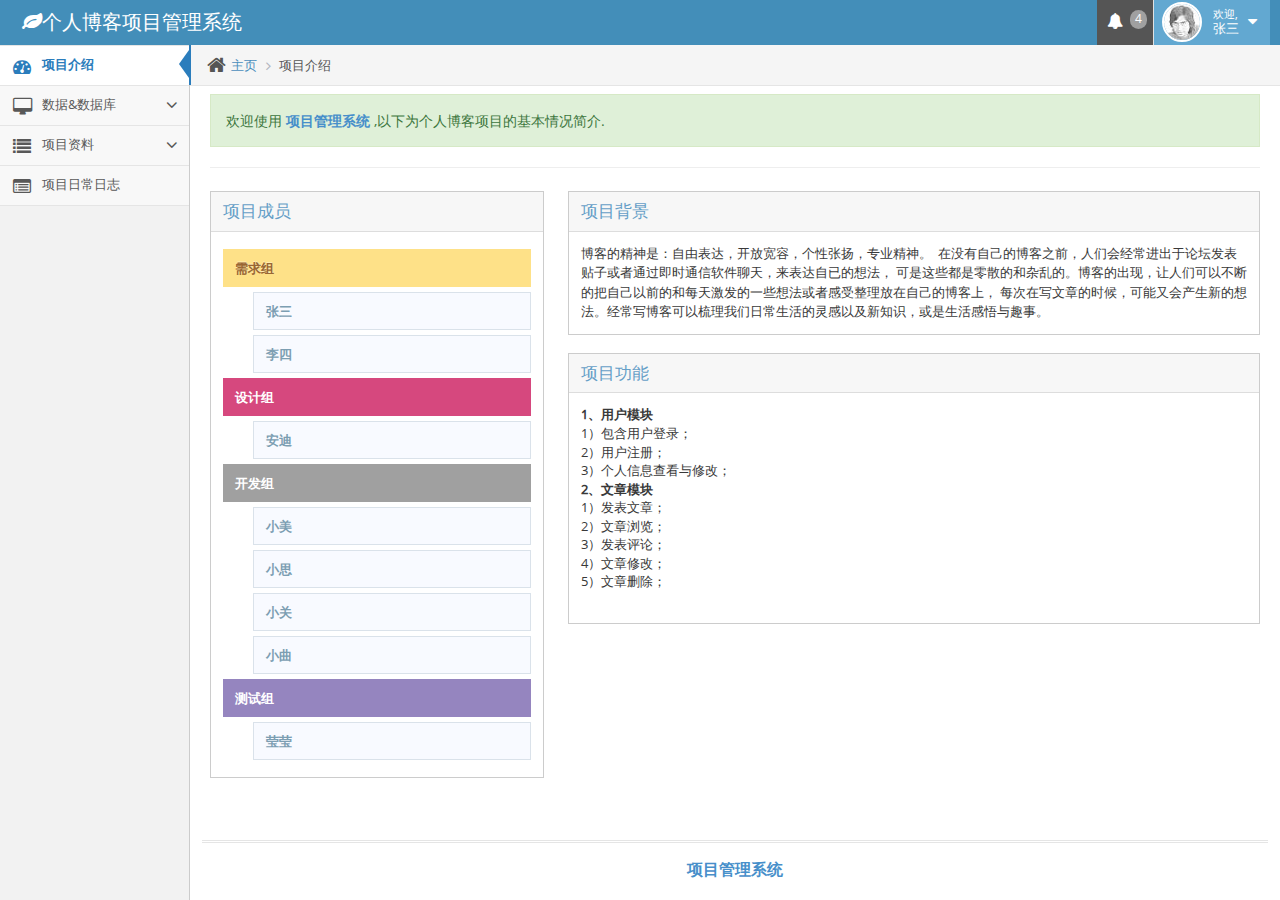
==== commit 4ed28edd: "upload files" ====
--- a/index.html
+++ b/index.html
@@ -13,12 +13,6 @@
 		<link rel="stylesheet" href="resources/assets/css/ace.min.css" class="ace-main-stylesheet" id="main-ace-style" />
         <script src="resources/assets/js/jquery.2.1.1.min.js"></script>
 		<script src="resources/js/index.js"></script>
-        <!--bootstrap的js-->
-		<script src="resources/assets/js/bootstrap.min.js"></script>
-        <!--框架js-->
-		<script src="resources/assets/js/ace-elements.min.js"></script>
-		<script src="resources/assets/js/ace.min.js"></script>
-        <script src="resources/assets/js/ace-extra.min.js"></script>
 	</head>
 
 	<body class="no-skin">
@@ -26,30 +20,30 @@
 		<div id="navbar" class="navbar navbar-default">
 			<div class="navbar-container" id="navbar-container">
 				<div class="navbar-header pull-left">
-					<a href="index.html" class="navbar-brand">
+					<a class="navbar-brand">
 						<small><i class="fa fa-leaf"></i>个人博客项目管理系统</small>
 					</a>
 				</div>
 
 				<div class="navbar-buttons navbar-header pull-right" role="navigation">
 					<ul class="nav ace-nav">
-						<li class="grey">
-							<a data-toggle="dropdown" class="dropdown-toggle" href="">
+						<li class="grey" style="cursor:pointer">
+							<a onclick="showMsg()" data-toggle="dropdown" class="dropdown-toggle">
 								<i class="ace-icon fa fa-bell"></i>
 								<span class="badge badge-grey">4</span>
 							</a>
-							<ul class="dropdown-menu-right dropdown-navbar dropdown-menu dropdown-caret dropdown-close">
+							<ul id="msg" class="dropdown-menu-right dropdown-navbar dropdown-menu dropdown-caret dropdown-close">
 								<li class="dropdown-header">
 									4 条新消息
 								</li>
-								<li class="dropdown-content">
+								<li class="dropdown-content" style="max-height:195px;overflow-y:scroll;">
 									<ul class="dropdown-menu dropdown-navbar">
 										<li>
-											<a href="" class="clearfix">
+											<a class="clearfix">
 												<img src="resources/assets/avatars/avatar.png" class="msg-photo" />
 												<span class="msg-body">
 													<span class="msg-title">
-														<span class="blue">王五:</span>
+														<span class="blue">小曲:</span>
 														提交了任务
 													</span>
 													<span class="msg-time">
@@ -60,11 +54,11 @@
 											</a>
 										</li>
 										<li>
-											<a href="" class="clearfix">
+											<a class="clearfix">
 												<img src="resources/assets/avatars/avatar3.png" class="msg-photo"/>
 												<span class="msg-body">
 													<span class="msg-title">
-														<span class="blue">张三:</span>
+														<span class="blue">小美:</span>
 														修改了数据表test
 													</span>
 													<span class="msg-time">
@@ -75,11 +69,11 @@
 											</a>
 										</li>
 										<li>
-											<a href="" class="clearfix">
+											<a class="clearfix">
 												<img src="resources/assets/avatars/avatar4.png" class="msg-photo" />
 												<span class="msg-body">
 													<span class="msg-title">
-														<span class="blue">李四:</span>
+														<span class="blue">安迪:</span>
 														提交了任务A设计文档
 													</span>
 													<span class="msg-time">
@@ -90,11 +84,11 @@
 											</a>
 										</li>
 										<li>
-											<a href="" class="clearfix">
+											<a class="clearfix">
 												<img src="resources/assets/avatars/avatar2.png" class="msg-photo" />
 												<span class="msg-body">
 													<span class="msg-title">
-														<span class="blue">杨六:</span>
+														<span class="blue">小思:</span>
 														删除了数据表test记录1 ...
 													</span>
 													<span class="msg-time">
@@ -105,11 +99,11 @@
 											</a>
 										</li>
 										<li>
-											<a href="" class="clearfix">
+											<a class="clearfix">
 												<img src="resources/assets/avatars/avatar5.png" class="msg-photo"/>
 												<span class="msg-body">
 													<span class="msg-title">
-														<span class="blue">陈一:</span>
+														<span class="blue">张三：</span>
 														审核了任务六的部署申请
 													</span>
 													<span class="msg-time">
@@ -125,14 +119,14 @@
 						</li>
 
 						<li class="light-blue">
-							<a data-toggle="dropdown" href="" class="dropdown-toggle">
+							<a onclick="showUser()" data-toggle="dropdown" class="dropdown-toggle" style="cursor:pointer;">
 								<img class="nav-user-photo" src="resources/assets/avatars/user.jpg"/>
 								<span class="user-info">
 									<small>欢迎,</small>张三
 								</span>
 								<i class="ace-icon fa fa-caret-down"></i>
 							</a>
-							<ul class="user-menu dropdown-menu-right dropdown-menu dropdown-yellow dropdown-caret dropdown-close">
+							<ul id="user" class="user-menu dropdown-menu-right dropdown-menu dropdown-yellow dropdown-caret dropdown-close">
 								<li>
 									<a onclick="showProfile()">
 										<i class="ace-icon fa fa-user"></i>
@@ -165,22 +159,20 @@
 						</a>
 					</li>
 					<li class="">
-						<a href="" class="dropdown-toggle">
+						<a class="dropdown-toggle" style="cursor: pointer">
 							<i class="menu-icon fa fa-desktop"></i>
-							<span class="menu-text">
-								数据 &amp; 数据库
-							</span>
+							<span class="menu-text">数据&数据库</span>
 							<b class="arrow fa fa-angle-down"></b>
 						</a>
-						<ul class="submenu">
-							<li class="">
-								<a comp="db" pageh="800px" style="cursor: pointer">
+						<ul class="submenu" id="dblist">
+							<li class="">
+								<a comp="db" pageh="675px" style="cursor: pointer">
 									<i class="menu-icon fa fa-caret-right"></i>
 									<span>数据表详情</span>
 								</a>
 							</li>
 							<li class="">
-								<a comp="dbsql" pageh="600px" style="cursor: pointer">
+								<a comp="dbsql" pageh="685px" style="cursor: pointer">
 									<i class="menu-icon fa fa-caret-right"></i>
 									<span>SQL脚本</span>
 								</a>
@@ -188,14 +180,14 @@
 						</ul>
 					</li>
 					<li class="">
-						<a href="" class="dropdown-toggle">
+						<a class="dropdown-toggle" style="cursor: pointer">
 							<i class="menu-icon fa fa-list"></i>
-							<span class="menu-text"> 项目资料 </span>
+							<span class="menu-text">项目资料</span>
 							<b class="arrow fa fa-angle-down"></b>
 						</a>
-						<ul class="submenu">
+						<ul class="submenu" id="projectlist">
                             <li class="">
-								<a comp="item" pageh="800px" style="cursor: pointer">
+								<a comp="item" pageh="740px" style="cursor: pointer">
 									<i class="menu-icon fa fa-caret-right"></i>
 									<span>项目约束</span>
 								</a>
@@ -244,7 +236,7 @@
 						<ul class="breadcrumb">
 							<li>
 								<i class="ace-icon fa fa-home home-icon"></i>
-								<a href="">主页</a>
+								<a>主页</a>
 							</li>
 							<li class="active" id="childTitle">项目介绍</li>
 						</ul>
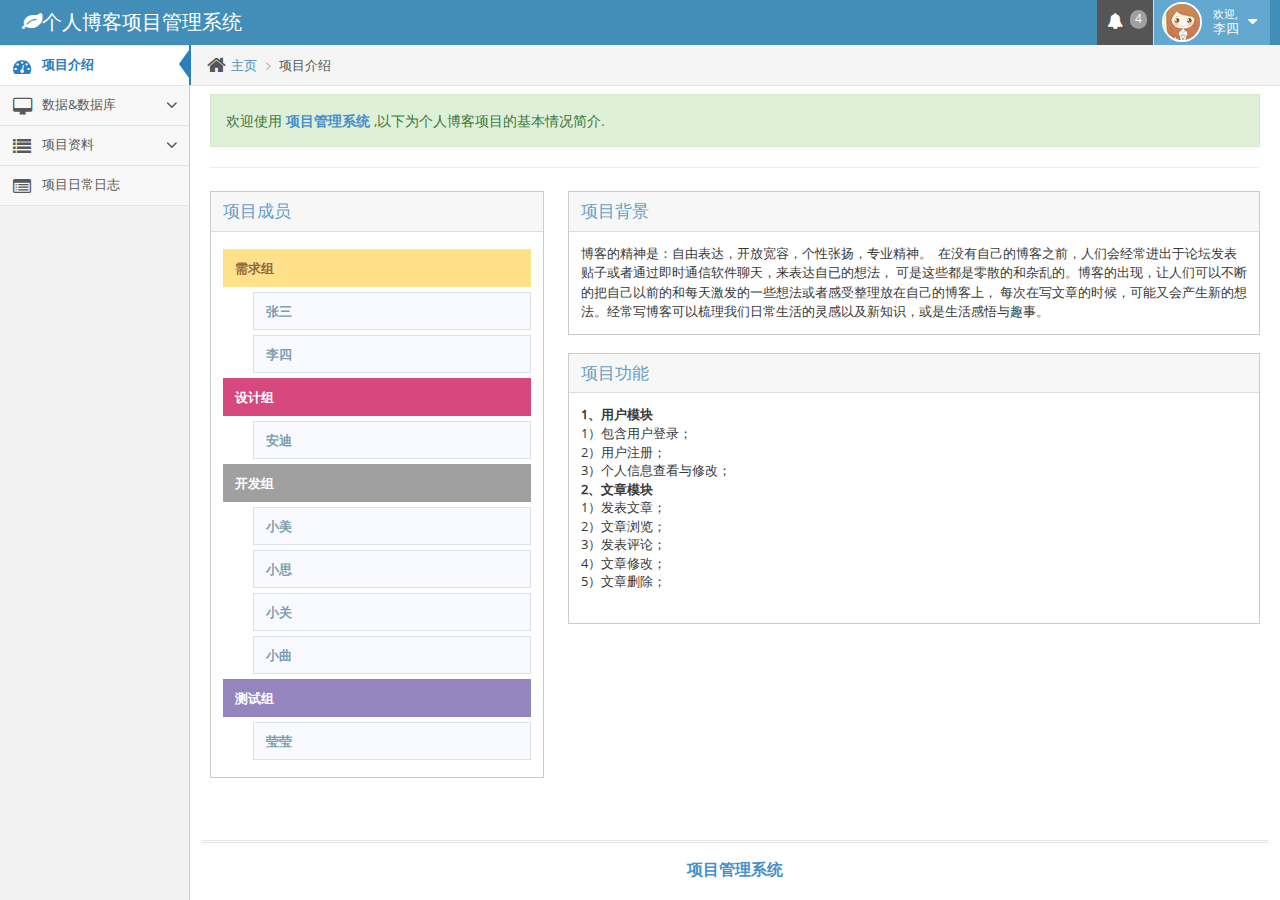
==== commit 7a6ae4d7: "upload files" ====
--- a/index.html
+++ b/index.html
@@ -70,7 +70,7 @@
 										</li>
 										<li>
 											<a class="clearfix">
-												<img src="resources/assets/avatars/avatar4.png" class="msg-photo" />
+												<img src="resources/assets/avatars/avatar9.png" class="msg-photo" />
 												<span class="msg-body">
 													<span class="msg-title">
 														<span class="blue">安迪:</span>
@@ -120,9 +120,9 @@
 
 						<li class="light-blue">
 							<a onclick="showUser()" data-toggle="dropdown" class="dropdown-toggle" style="cursor:pointer;">
-								<img class="nav-user-photo" src="resources/assets/avatars/user.jpg"/>
+								<img class="nav-user-photo" src="resources/assets/avatars/avatar6.png"/>
 								<span class="user-info">
-									<small>欢迎,</small>张三
+									<small>欢迎,</small>李四
 								</span>
 								<i class="ace-icon fa fa-caret-down"></i>
 							</a>
